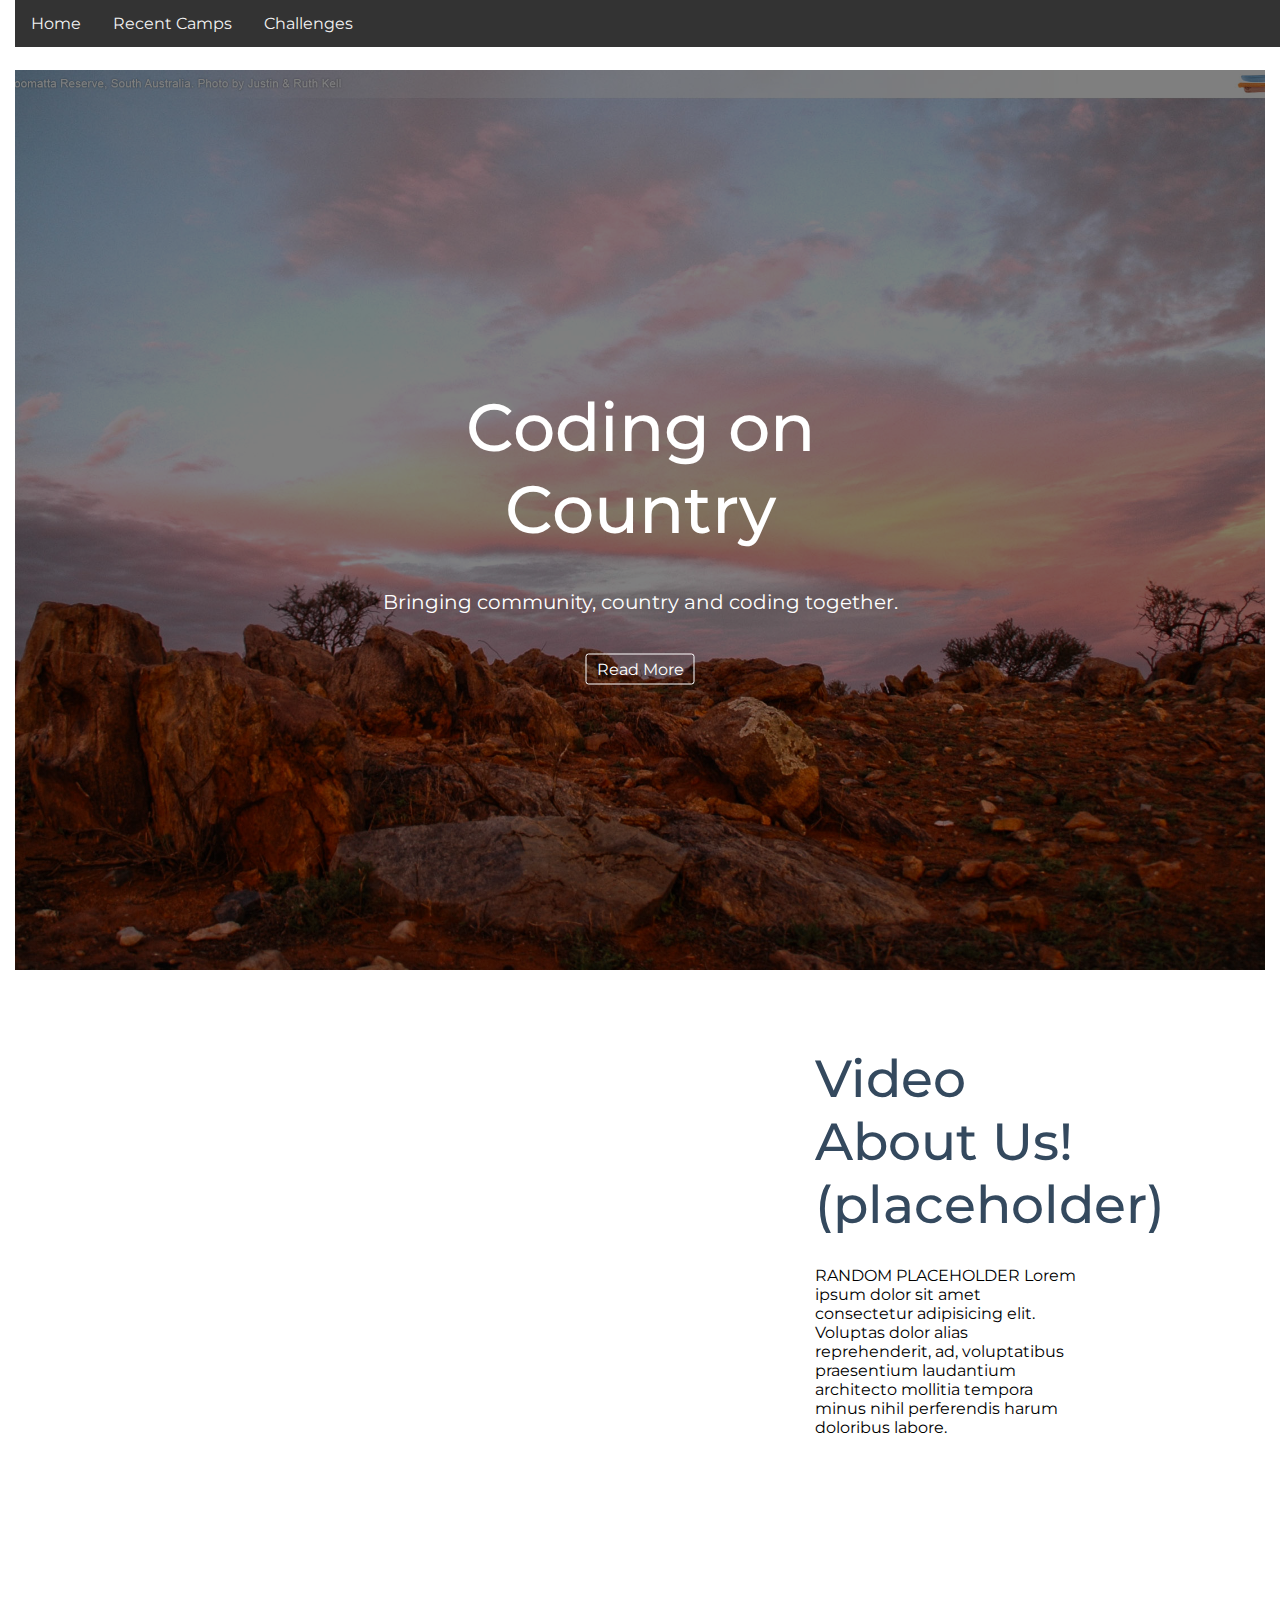
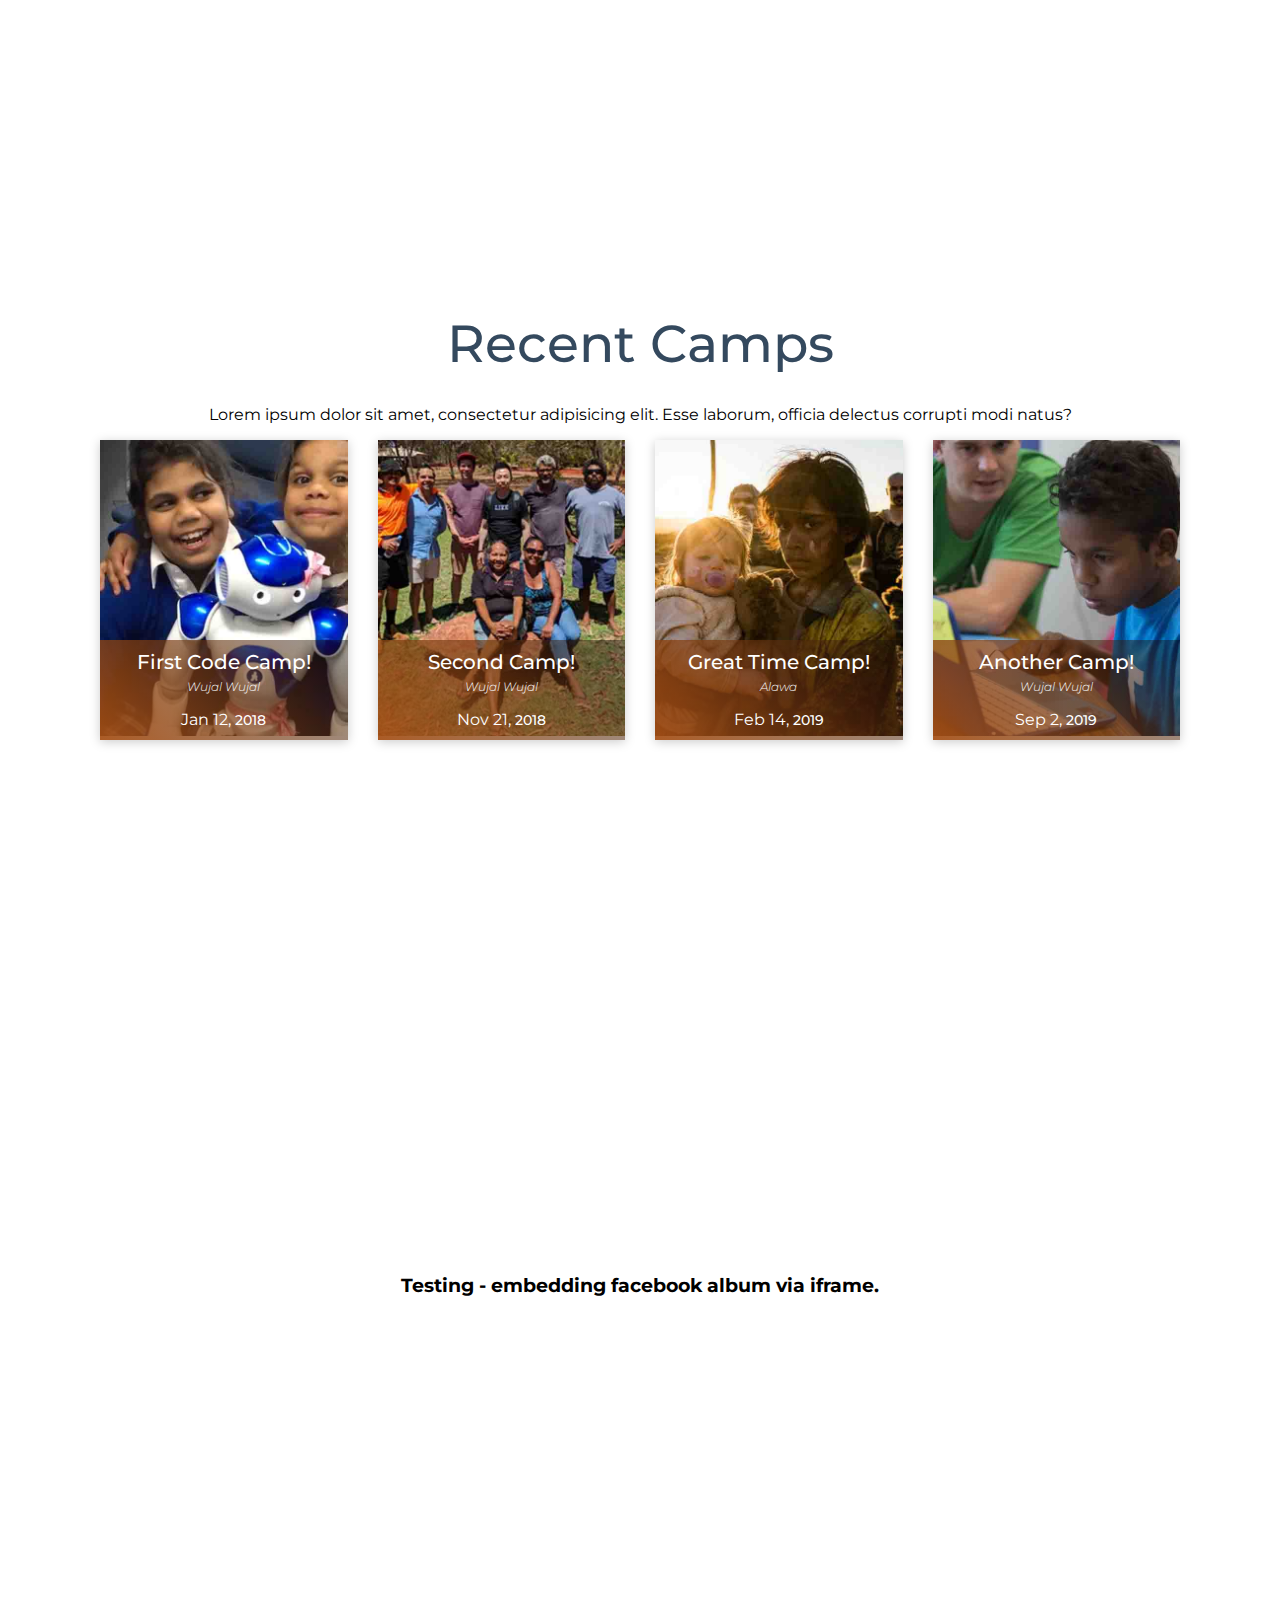
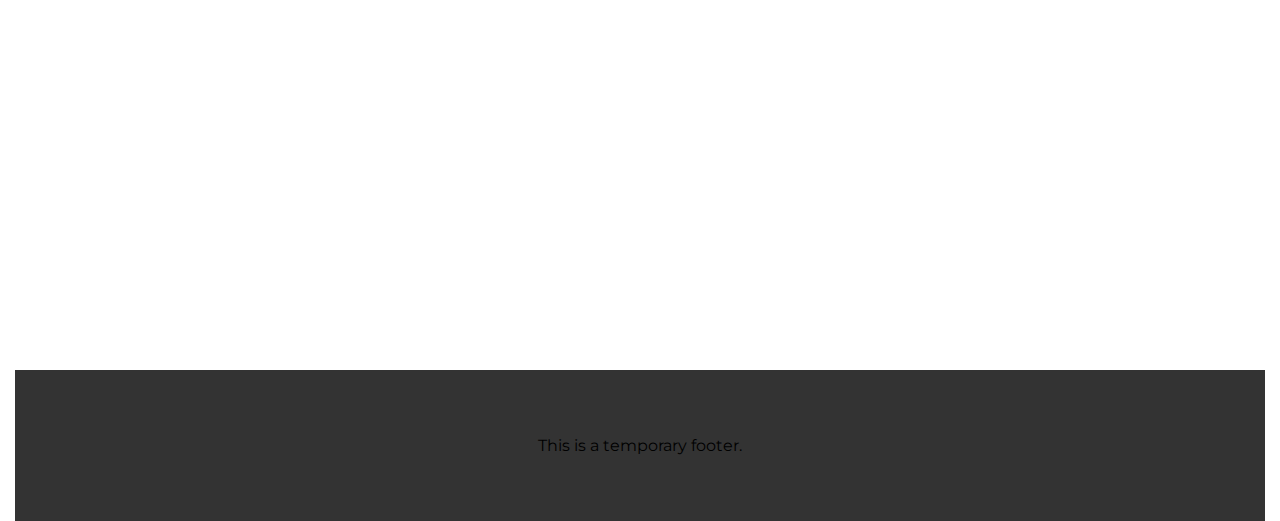
==== html/index.html @ 2f016bcb "Fixed navigation jump bug." ====
<!DOCTYPE html>
<html lang="en">
<head>
  <meta charset="UTF-8">
  <meta name="viewport" content="width=device-width, initial-scale=1.0">
  <meta http-equiv="X-UA-Compatible" content="ie=edge">
  <title>Coding on Country</title>
  <link rel="stylesheet" href="../css/style.css">
  <link rel="stylesheet" href="../css/modal.css">
  <link rel="stylesheet" href="../css/lightbox.min.css">
  <script src="../js/lightbox-plus-jquery.min.js"></script>
  <script defer src="../js/modal.js"></script>
</head >
<body id="home">
  <section >

    <!-- Navigation bar-->
    <div class="navbar">
        <a href="#home">Home</a>
        <a href="#camps">Recent Camps</a>
        <a href="#challenges">Challenges</a>
    </div>   
   
        <div class="hero-image">       
            <div class="heroContent">            
                <h1>Coding on Country</h1>
                <p>Bringing community, country and coding together.</p>
                <a href="#" class="btn">Read More</a>
            </div>            

            
      </div>
      <div id="home-info">
          
              <iframe id="home-video" src="https://www.youtube.com/embed/8ukWYBMH-zI" frameborder="0" allow="accelerometer; autoplay; encrypted-media; gyroscope; picture-in-picture" allowfullscreen></iframe>
        
          <div id="home-video-info">
              <h2>Video About Us! (placeholder)</h2>
              <p>RANDOM PLACEHOLDER Lorem ipsum dolor sit amet consectetur adipisicing elit. Voluptas dolor alias reprehenderit, ad, voluptatibus praesentium laudantium architecto mollitia tempora minus nihil perferendis harum doloribus labore.</p>
            </div>
      </div>
      
     
              
    <!-- Past camps -->
    <div class="container" id="camps">
      <header>
        <div class="sectionHeading"></div>
        <h2>Recent Camps</h2>   
        </div>       
        <p>Lorem ipsum dolor sit amet, consectetur adipisicing elit. Esse laborum, officia delectus corrupti modi natus?</p>
      </header>

      <main>
        <div class="singleBlog">
          <img src="../imgs/thum1.jpg" alt="">
          <div class="campContent">
            <h3>First Code Camp!<span>Wujal Wujal</span></h3>
            <p>Jan 12, <a href="#">2018</a></p>
            <a class="btn" data-modal-target="#modal">Read More</a>
          </div>
        </div>
        <div class="singleBlog">
          <img src="../imgs/thum2.jpg" alt="">
          <div class="campContent">
            <h3>Second Camp!<span>Wujal Wujal</span></h3>
            <p>Nov 21, <a href="#">2018</a></p>
            <a class="btn" data-modal-target="#modal">Read More</a>
          </div>
        </div>
        <div class="singleBlog">
          <img src="../imgs/thum3.jpg" alt="">
          <div class="campContent">
            <h3>Great Time Camp!<span>Alawa</span></h3>
            <p>Feb 14, <a href="#">2019</a></p>
            <a class="btn" data-modal-target="#modal">Read More</a>
          </div>
        </div>
        <div class="singleBlog">
          <img src="../imgs/thum4.jpg" alt="">
          <div class="campContent">
            <h3>Another Camp!<span>Wujal Wujal</span></h3>
            <p>Sep 2, <a href="#">2019</a></p>
            <a class="btn" data-modal-target="#modal">Read More</a>
          </div>
        </div>
      </main>

      <a href="#" class="btnViewAll">View All</a>
      
    </div>
  </section>

  <!-- Camp pop-up modal -->
  <div class="modal" id="modal">
    
      <div class="modal-header">
        <div class="title">First Code Camp (static example)</div>
        <button data-close-button class="close-button">&times;</button>
      </div>
      <div class="modal-body">        
        <p>Lorem ipsum dolor sit amet consectetur adipisicing elit. Obcaecati expedita, eveniet nisi accusantium, impedit possimus ipsum earum magni cupiditate architecto neque officia temporibus! Quidem inventore ex mollitia dolor quod nostrum similique amet est minus. Hic suscipit doloribus aut, sint earum iure, ad assumenda libero excepturi officia dolorum magni culpa eos.</p>
        <div class="gallery">  
          <a href="../imgs/dog1.jpg" data-lightbox="mygallery" data-title="White dog 20/-1/1998"> <img src="../imgs/dog1_small.jpg"></a>
          <a href="../imgs/dog2.jpg" data-lightbox="mygallery" data-title="Cute puppy 01/01/1978"> <img src="../imgs/dog2_small.jpg"></a>
          <a href="../imgs/dog1.jpg" data-lightbox="mygallery" data-title="White dog 20/-1/1998"> <img src="../imgs/dog1_small.jpg"></a>
          <a href="../imgs/dog2.jpg" data-lightbox="mygallery" data-title="Cute puppy 01/01/1978"> <img src="../imgs/dog2_small.jpg"></a>
          <a href="../imgs/dog1.jpg" data-lightbox="mygallery" data-title="White dog 20/-1/1998"> <img src="../imgs/dog1_small.jpg"></a>         
          <a href="../imgs/cat2.jpg" data-lightbox="mygallery" data-title="Black cat 05/05/1998"> <img src="../imgs/cat2_small.jpg"></a>
          <a href="../imgs/dog1.jpg" data-lightbox="mygallery" data-title="White dog 20/-1/1998"> <img src="../imgs/dog1_small.jpg"></a>
          <a href="../imgs/dog2.jpg" data-lightbox="mygallery" data-title="Cute puppy 01/01/1978"> <img src="../imgs/dog2_small.jpg"></a>
          <p>Lorem ipsum dolor sit amet consectetur adipisicing elit. Deleniti cum dolorem numquam error ipsum iusto repudiandae rerum animi maiores reiciendis inventore accusantium fugit eos mollitia expedita ratione voluptatem, tenetur odit, exercitationem laborum, aperiam esse. Temporibus animi officiis provident? Dolor, id provident? Magni ullam quae minus, perspiciatis eum aut blanditiis eaque!</p>
        </div>
    </div>
    <div class="mask"></div>
  </div>
  <h3>Testing - embedding facebook album via iframe.</h3>
  <iframe src="https://www.facebook.com/plugins/post.php?href=https%3A%2F%2Fwww.facebook.com%2Fmedia%2Fset%2F%3Fset%3Da.113138956723663%26type%3D3&width=500" width="500" height="650" style="border:none;overflow:hidden" scrolling="no" frameborder="0" allowTransparency="true" allow="encrypted-media" ></iframe>
  <div id="overlay"></div>
  <footer>
      <p> This is a temporary footer. </p>
    </footer>
</body>
</html>
---- css/style.css ----
@import url('https://fonts.googleapis.com/css?family=Montserrat:400,500,600,700');

/* The navigation bar */
.navbar {
  overflow: hidden;
  background-color: #333;
  position: fixed; /* Set the navbar to fixed position */
  z-index: 999;
  top: 0; /* Position the navbar at the top of the page */
  width: 100%; /* Full width */
  text-align: center;
}

/* Links inside the navbar */
.navbar a {
  float: left;
  display: block;
  color: #f2f2f2;
  text-align: center;
  padding: 14px 16px;
  text-decoration: none;
}

/* Change background on mouse-over */
.navbar a:hover {
  background: #ddd;
  color: black;
}



/* Home header/hero image */
.hero-image {
  /* Use "linear-gradient" to make text more readable.*/
  background-image: linear-gradient(rgba(0, 0, 0, 0.5), rgba(0, 0, 0, 0.5)), url("../imgs/hero.jpg");
  height: 100vh;
  width: 100%;
  right: 200%;
  left: 0%;
 

  /* Position and center the image to scale nicely on all screens */
  background-position: center;
  background-repeat: no-repeat;
  background-size: cover;
  position: relative;
  margin-top: 0;
  margin-bottom: 70pt;
}
section{ 
  margin-top: 0; 
  margin-bottom: 17em;
  width: 100%;
}
#home-info{
  display: inline-block;
  margin-bottom: 40em;
  width: 70%;
  height: 10em;
  text-anchor: center;
}
#home-video {
  max-width: 40em;
  width: 45%;
  height: 15em;
 
  margin: 0;
  float: left;
}

#home-video-info{
  width: 30%;
  text-align: left;
  margin: 0;
  margin-top: -1em;
  padding-left: -150em;
  float:  right;
}







/* Place text in the middle of the image */
.heroContent {
  padding-top: 30px;
  text-align: center;
  position: absolute;
  top: 50%;
  left: 50%;
  transform: translate(-50%, -50%);
  color: white;
}

.heroContent h1{
  color: white;
  font-size: 50pt;
}
.heroContent p{
  font-size: 20px;
  font-weight: 400;
  margin: 40px 0;
}
.container .btn , .btnViewAll {
  font-size: 25px;
  font-weight: 400;
  padding: 7 12;
}

.btnViewAll {
  display: inline-block;
  margin: 70px auto 150px auto;
  padding: 5px 10px;
  border: 1px solid;
  border-radius: 3px;
  
}

.container .btn {
  font-size: 20px;
  font-weight: 200;
  width: 17em;
  color: rgba(52, 73, 94,1.0);  
  border-color: rgba(52, 73, 94,1.0);
}

body{
  margin: 0;
  padding: 0;
  font-family: 'Montserrat', sans-serif;
  text-align: center;
  margin: 70px 15px 0px 15px;
}
a{
  transition: all .5s;
  text-decoration: none;
  color: #fff;

}
img{
  width: 100%;
  transition: all .5s;
}

.container{
  max-width: 1200px;
  width: 100%;
  padding-top: 45px;
  margin: 0 auto;
}
main{
  display: grid;
  grid-template-columns: repeat(4, 1fr);
  grid-gap: 30px;
 
  max-width: 1080px;
  margin-left: auto;
  margin-right: auto;
  text-align: center;
  width: 90%;
}
header{
  width: 70%;
  margin: 0 auto;
}
h1, h2{
  margin: 0;
  font-size: 50pt;
  color: rgba(52, 73, 94,1.0);
  font-weight: 500;
}
h2 {
  font-size: 39pt;
  margin-bottom: 30px;
}
footer {
  margin: 100px auto 0 auto;
  bottom: 0;
  margin: 0;
  padding: 50px 0;
  height: 100%;

  background-color: #333;  
}
.singleBlog{
  position: relative;
  overflow: hidden;
  max-height: 580px;
  height: 100%;
  box-sizing: border-box;
  box-shadow: 0 2px 10px #ccc;
  transition: all .5s;
}
.singleBlog:hover{
  box-shadow: 0 2px 13px #ccc;
  transition: all .5s;
}
.singleBlog:hover img{
  transform: scale(1.1);
  transition: all .4s;
}
.campContent{ /* Section title, author, date, etc. */
  position: absolute;
  left: 0;
  bottom: -45px;
  width: 100%;
  color: #fff;
  padding: 10px 5px;
  background: linear-gradient(45deg, rgb(173, 83, 22) 0%,rgba(5, 4, 4, 0.4) 100%);
  transition: all .5s;
}
.singleBlog:hover .campContent{
  bottom: 0;
  transition: all .5s;
}

.campContent h3{
  font-size: 20px;
  font-weight: 500;
  margin: 0;
}
.campContent h3 span{
  display: block;
  font-size: 60%;
  margin-top: 5px;
  font-weight: 600;
  font-weight: 300;
  font-style: italic;
  color: rgb(248, 248, 248)
}

.campContent a{
  font-size: 14px;
  font-weight: 500;
}
.btn{
  display: inline-block;
  padding: 5px 10px;
  border: 1px solid #fff;
  border-radius: 3px;
  font-weight: 400;
}
.btn:hover , .btnViewAll:hover {
  background: rgba(52, 152, 219,1.0);
  transition: all .5s;
  text-decoration: none;
}
.campContent a:hover{
  text-decoration: underline;
}
















@media (max-width:992px) {
  main{
    grid-template-columns: repeat(3, 1fr);
  grid-gap: 20px;
  }
}
@media (max-width:767px) {
  main{
    grid-template-columns: repeat(2, 1fr);
  grid-gap: 15px;
  }
  header{
    width: 95%;
  }
  .campContent{
    bottom: 0;
  }
}
@media (max-width:500px) {

    main{
      grid-template-columns: repeat(1, 1fr);
    }
}
---- css/modal.css ----
*, *::after, *::before{
    box-sizing: border-box;
}

.modal{
    position: fixed; /* fixed so follow when scroll */
    top: 50%;
    left: 50%;
    transform: translate(-50%, -50%) scale(0); /* set position to 50% of container size */
    transition: 200ms ease-in-out;
    border: 1px solid rgb(255, 255, 255);
    
    background-color: rgba(73, 73, 73, 0.932);
  
    width: 80%;
    height: 80%;
    max-width: 70em;  
    max-height: 50em; 
    overflow: auto;
}



.modal.active {
    transform: translate(-50%, -50%) scale(1);
    z-index: 998;
}

.modal-header {
    padding: 10px 15px;
    display: flex;
    justify-content: space-between;
    align-items: center;
    border-bottom: 1px solid black;
    z-index: 998;
}

.modal-header .title {
    font-size: 1.25rem;
    font-weight: bold;
    z-index: 998;
}

.modal-header .close-button {
    cursor: pointer;
    border: none;
    outline: none;
    background: none;
    font-size: 1.25rem;
    font-weight: bold;
    z-index: 998;
}

.modal-body {
    align-items: center;
    padding: 10px 15px;
    margin: 0px 0px;    
    z-index: 998;
}
.modal-body img{
    transition: 1s;
    padding: 2px;
    width: 30%;
    z-index: 998;
}
.modal-body img:hover{
    filter: grayscale(30%);
    transform: scale(1.1);
}
.gallery{
    margin: 8%;
    z-index: 998;
}

  
#overlay {
    position: fixed;
    opacity: 0;
    transition: 200ms ease-in-out;
    top: 0;
    left: 0;
    right: 0;
    bottom: 0;
    background-color: rgba(0,0,0,.5);
    pointer-events: none;
}

#overlay.active {
    opacity: 1;
    pointer-events: all;
}
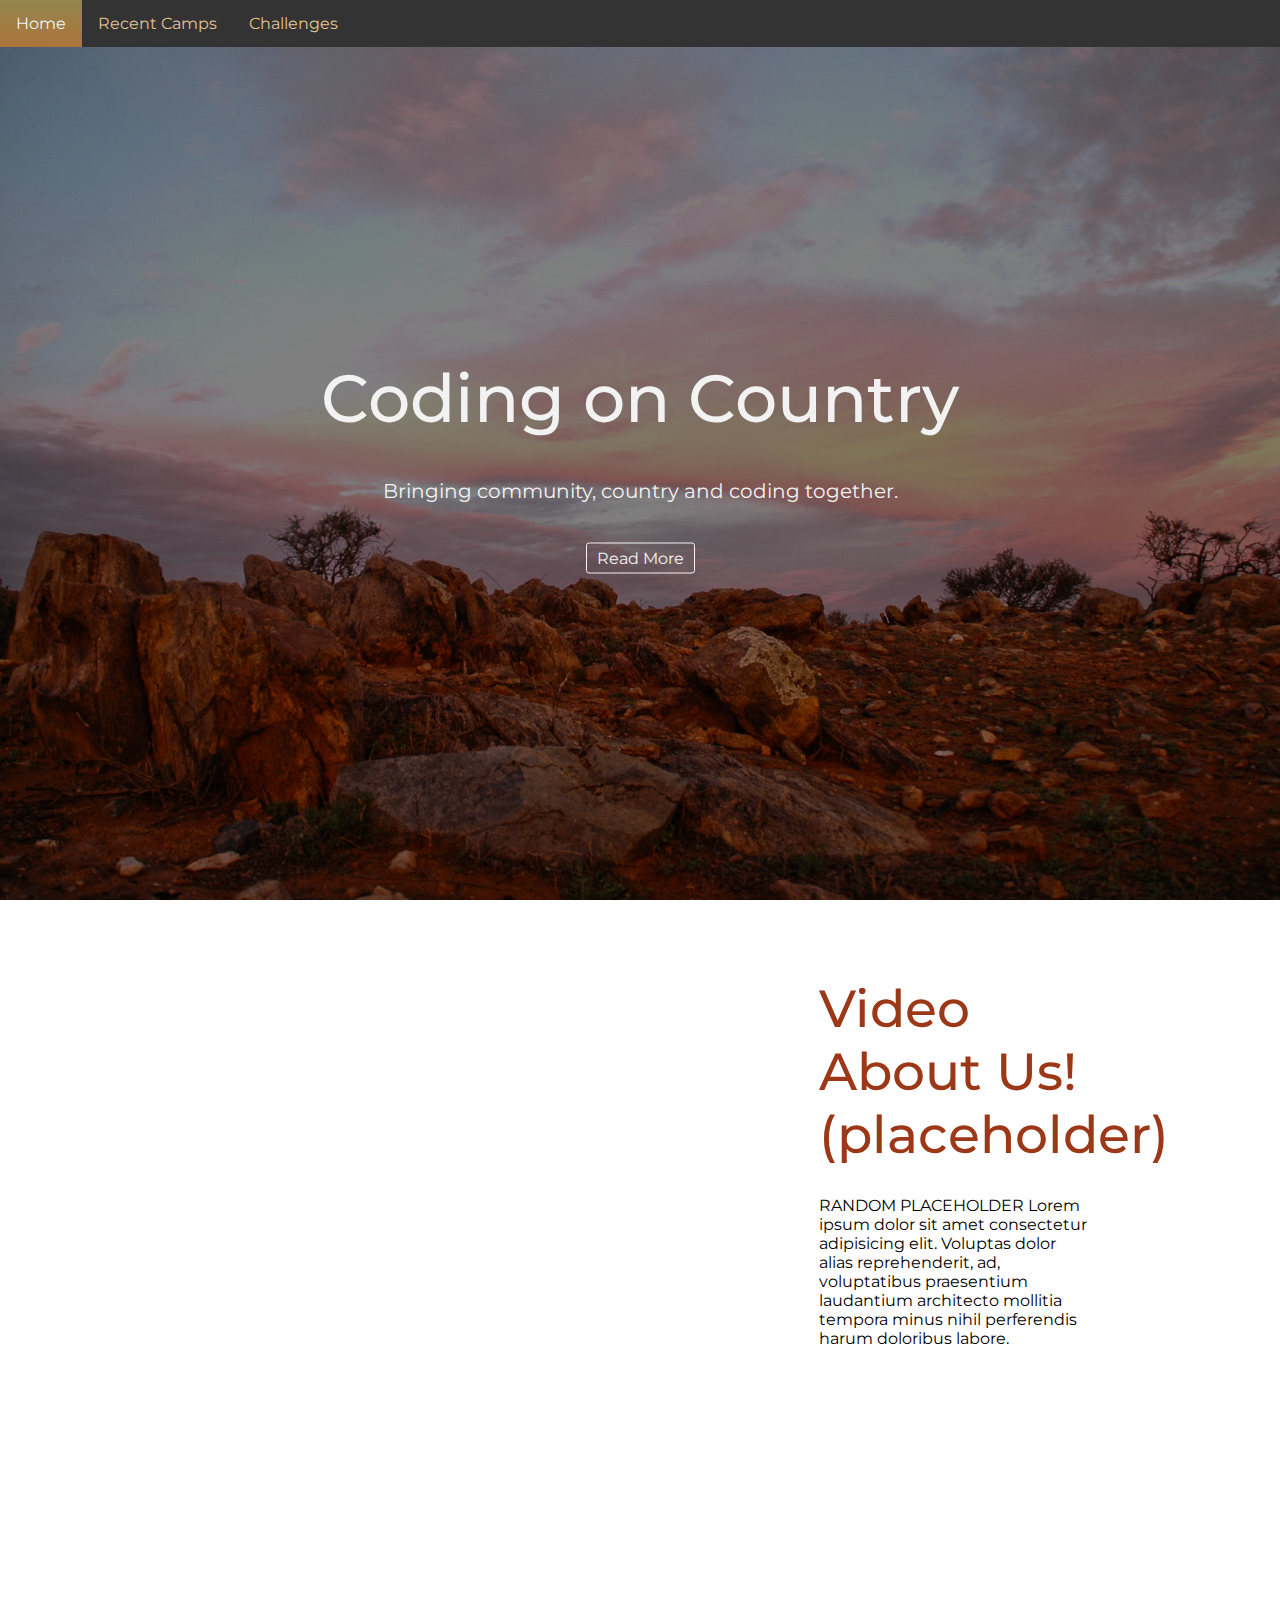
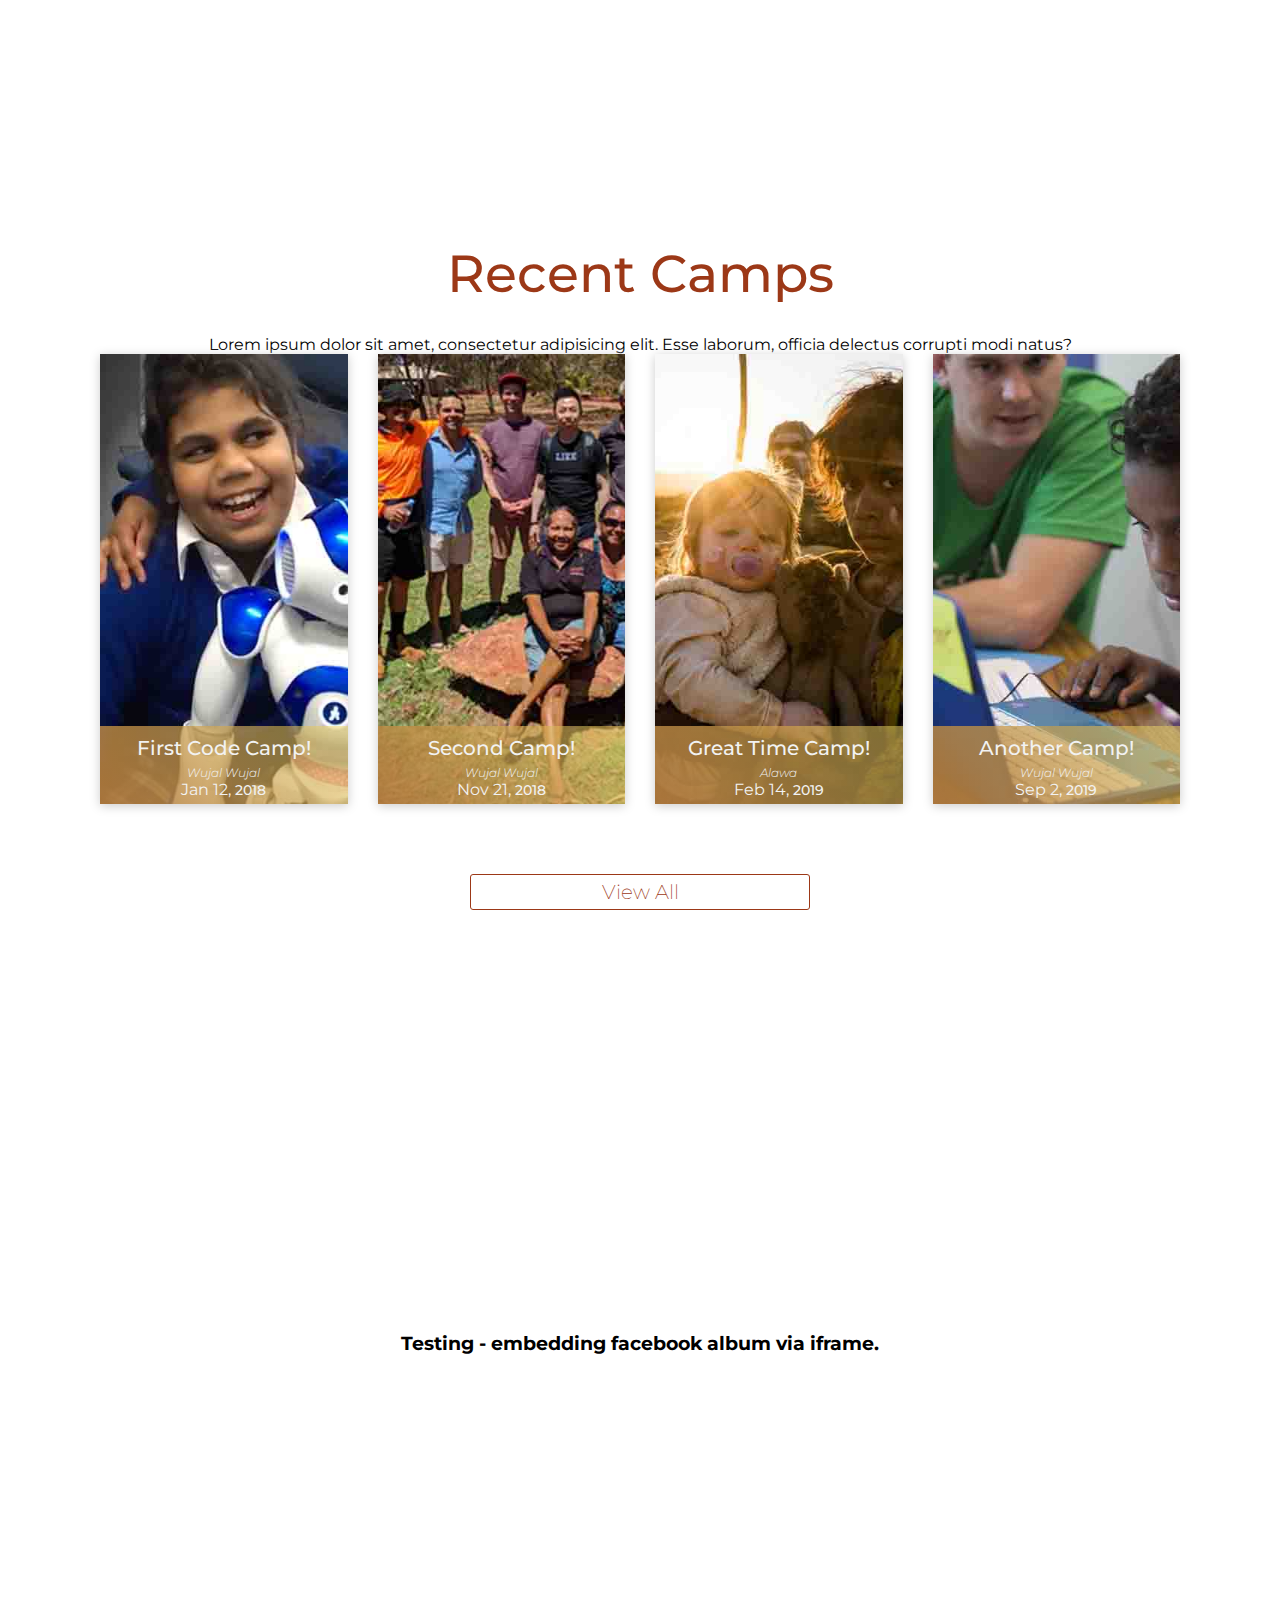
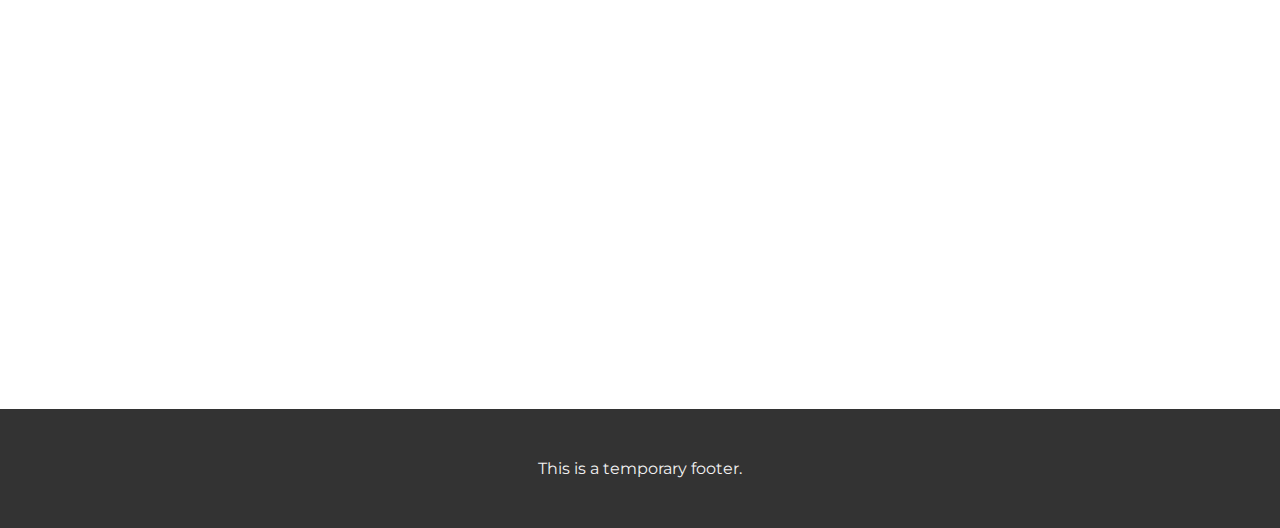
==== commit 561c4756: "Fixed Some spacing and Colours" ====
--- a/html/index.html
+++ b/html/index.html
@@ -32,7 +32,7 @@
       </div>
       <div id="home-info">
           
-              <iframe id="home-video" src="https://www.youtube.com/embed/8ukWYBMH-zI" frameborder="0" allow="accelerometer; autoplay; encrypted-media; gyroscope; picture-in-picture" allowfullscreen></iframe>
+          <iframe id="home-video" src="https://www.youtube.com/embed/8ukWYBMH-zI" frameborder="0" allow="accelerometer; autoplay; encrypted-media; gyroscope; picture-in-picture" allowfullscreen></iframe>
         
           <div id="home-video-info">
               <h2>Video About Us! (placeholder)</h2>
@@ -116,7 +116,7 @@
   </div>
   <h3>Testing - embedding facebook album via iframe.</h3>
   <iframe src="https://www.facebook.com/plugins/post.php?href=https%3A%2F%2Fwww.facebook.com%2Fmedia%2Fset%2F%3Fset%3Da.113138956723663%26type%3D3&width=500" width="500" height="650" style="border:none;overflow:hidden" scrolling="no" frameborder="0" allowTransparency="true" allow="encrypted-media" ></iframe>
-  <div id="overlay"></div>
+  <!--<div id="overlay"></div>-->
   <footer>
       <p> This is a temporary footer. </p>
     </footer>
--- a/css/style.css
+++ b/css/style.css
@@ -1,9 +1,23 @@
 @import url('https://fonts.googleapis.com/css?family=Montserrat:400,500,600,700');
 
+* {
+  margin: 0;
+  padding: 0;
+}
+
+:root {
+  --main-colour-light: #f2f2f2;
+  --main-colour-dark:  #333;
+  --sub-colour-dark:  rgba(156, 56, 23,1.0);
+  --btn-hover-colour:  rgba(156, 56, 23, 0.3);
+  --blog-colour-start:  rgb(173, 116, 59);
+  --blog-colour-end: rgba(242, 217, 104, 0.5);
+  --light-accent: rgb(227, 196, 150);
+}
 /* The navigation bar */
 .navbar {
   overflow: hidden;
-  background-color: #333;
+  background-color: var(--main-colour-dark);
   position: fixed; /* Set the navbar to fixed position */
   z-index: 999;
   top: 0; /* Position the navbar at the top of the page */
@@ -15,7 +29,7 @@
 .navbar a {
   float: left;
   display: block;
-  color: #f2f2f2;
+  color: var(--light-accent);
   text-align: center;
   padding: 14px 16px;
   text-decoration: none;
@@ -23,8 +37,8 @@
 
 /* Change background on mouse-over */
 .navbar a:hover {
-  background: #ddd;
-  color: black;
+  background: linear-gradient(0deg, var(--blog-colour-start) 0%, var(--blog-colour-end)100%);  /*#ddd;*/
+  color: var(--main-colour-light);
 }
 
 
@@ -91,11 +105,11 @@
   top: 50%;
   left: 50%;
   transform: translate(-50%, -50%);
-  color: white;
+  color: var(--main-colour-light);
 }
 
 .heroContent h1{
-  color: white;
+  color: var(--main-colour-light);
   font-size: 50pt;
 }
 .heroContent p{
@@ -118,12 +132,12 @@
   
 }
 
-.container .btn {
+.container .btn , .btnViewAll {
   font-size: 20px;
   font-weight: 200;
   width: 17em;
-  color: rgba(52, 73, 94,1.0);  
-  border-color: rgba(52, 73, 94,1.0);
+  color:var(--sub-colour-dark);  
+  border-color: var(--sub-colour-dark);
 }
 
 body{
@@ -131,16 +145,16 @@
   padding: 0;
   font-family: 'Montserrat', sans-serif;
   text-align: center;
-  margin: 70px 15px 0px 15px;
+  margin: 0;
 }
 a{
   transition: all .5s;
   text-decoration: none;
-  color: #fff;
+  color: var(--main-colour-light);
 
 }
 img{
-  width: 100%;
+  height: 100%;
   transition: all .5s;
 }
 
@@ -168,7 +182,7 @@
 h1, h2{
   margin: 0;
   font-size: 50pt;
-  color: rgba(52, 73, 94,1.0);
+  color: var(--sub-colour-dark);
   font-weight: 500;
 }
 h2 {
@@ -182,16 +196,18 @@
   padding: 50px 0;
   height: 100%;
 
-  background-color: #333;  
+  color: var(--main-colour-light);
+  background-color: var(--main-colour-dark);  
 }
 .singleBlog{
   position: relative;
   overflow: hidden;
-  max-height: 580px;
+  max-height: 50vh;
   height: 100%;
   box-sizing: border-box;
   box-shadow: 0 2px 10px #ccc;
   transition: all .5s;
+  background: url("../imgs/email-pattern.png") repeat;
 }
 .singleBlog:hover{
   box-shadow: 0 2px 13px #ccc;
@@ -206,9 +222,9 @@
   left: 0;
   bottom: -45px;
   width: 100%;
-  color: #fff;
+  color: var(--main-colour-light);
   padding: 10px 5px;
-  background: linear-gradient(45deg, rgb(173, 83, 22) 0%,rgba(5, 4, 4, 0.4) 100%);
+  background: linear-gradient(45deg, var(--blog-colour-start) 0%,var(--blog-colour-end) 100%);
   transition: all .5s;
 }
 .singleBlog:hover .campContent{
@@ -228,22 +244,27 @@
   font-weight: 600;
   font-weight: 300;
   font-style: italic;
-  color: rgb(248, 248, 248)
+  color:var(--main-colour-light);
 }
 
 .campContent a{
   font-size: 14px;
   font-weight: 500;
 }
+
+.campContent p {
+  margin-bottom: 10px;
+}
+
 .btn{
   display: inline-block;
   padding: 5px 10px;
-  border: 1px solid #fff;
+  border: 1px solid var(--main-colour-light);
   border-radius: 3px;
   font-weight: 400;
 }
 .btn:hover , .btnViewAll:hover {
-  background: rgba(52, 152, 219,1.0);
+  background: var(--btn-hover-colour);
   transition: all .5s;
   text-decoration: none;
 }
@@ -289,5 +310,9 @@
     main{
       grid-template-columns: repeat(1, 1fr);
     }
-}
-
+    
+    .singleBlog {
+      max-height: 80vh;
+    }
+}
+
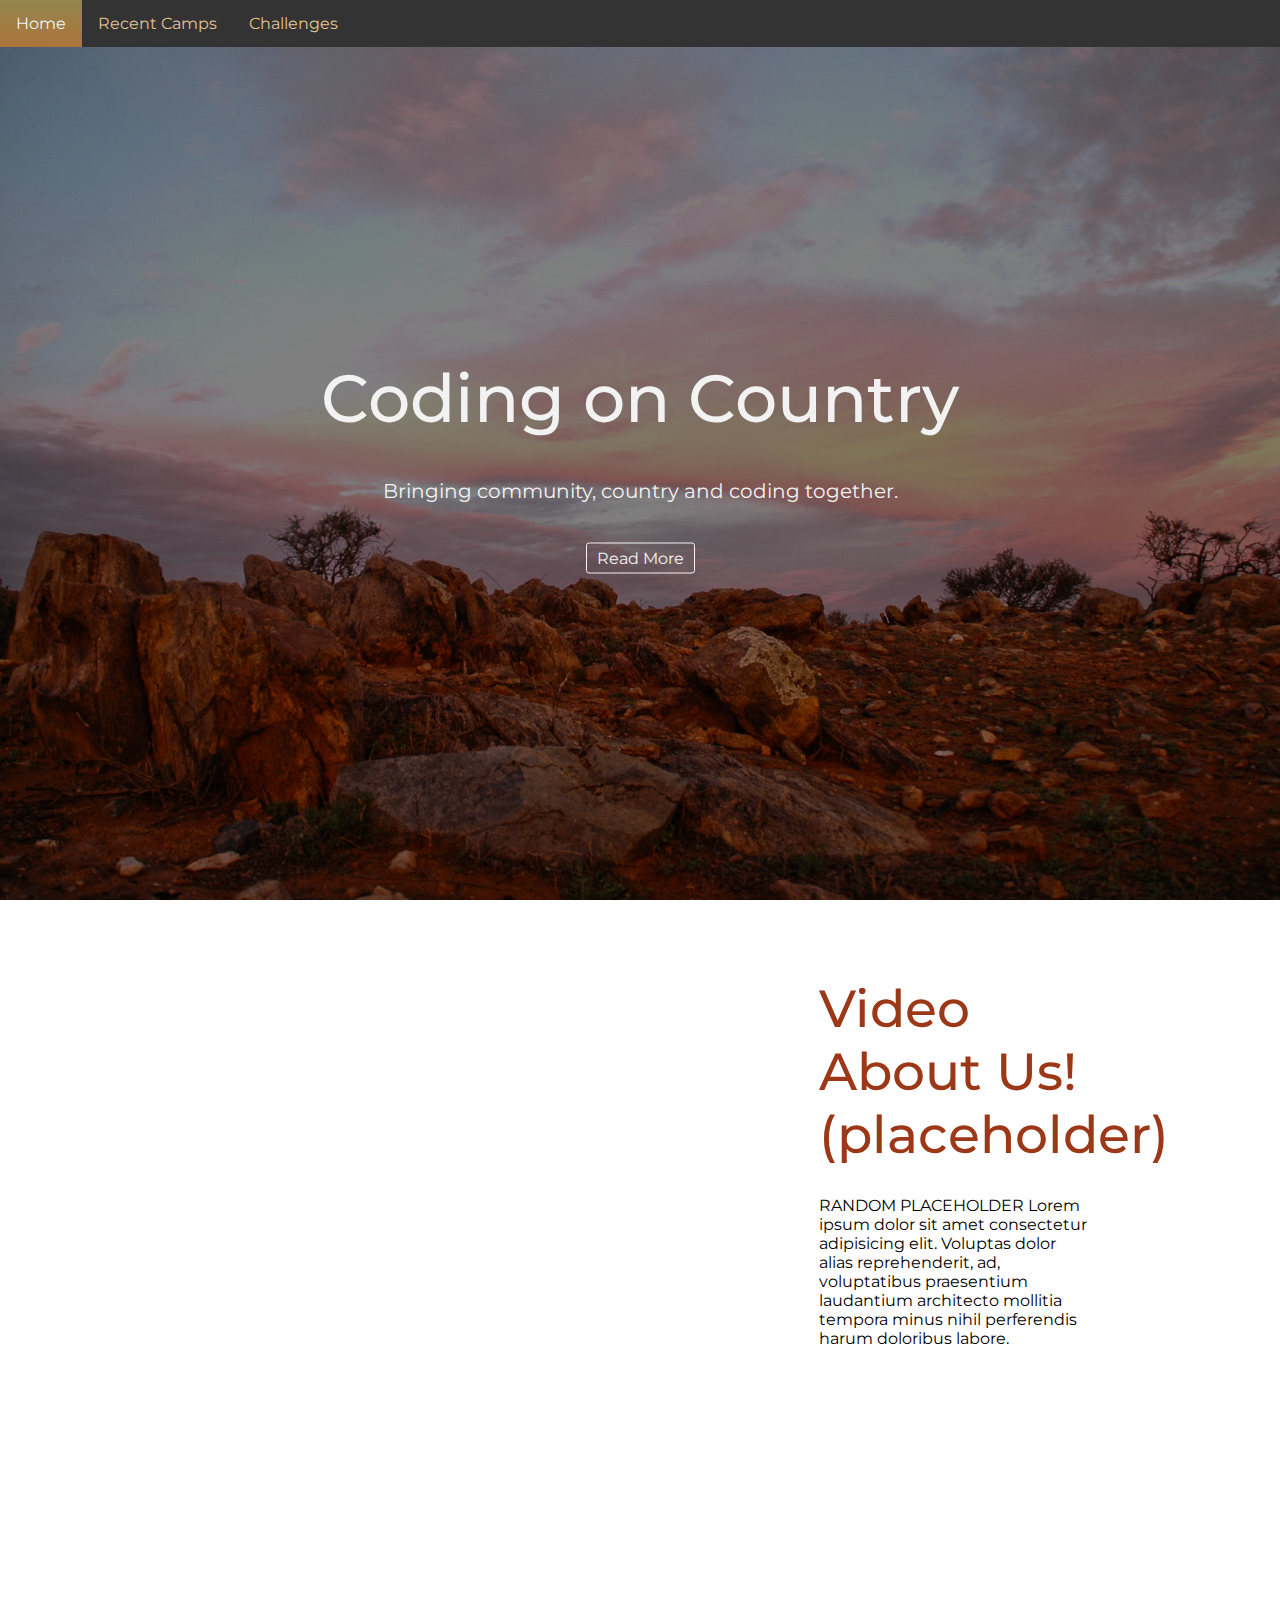
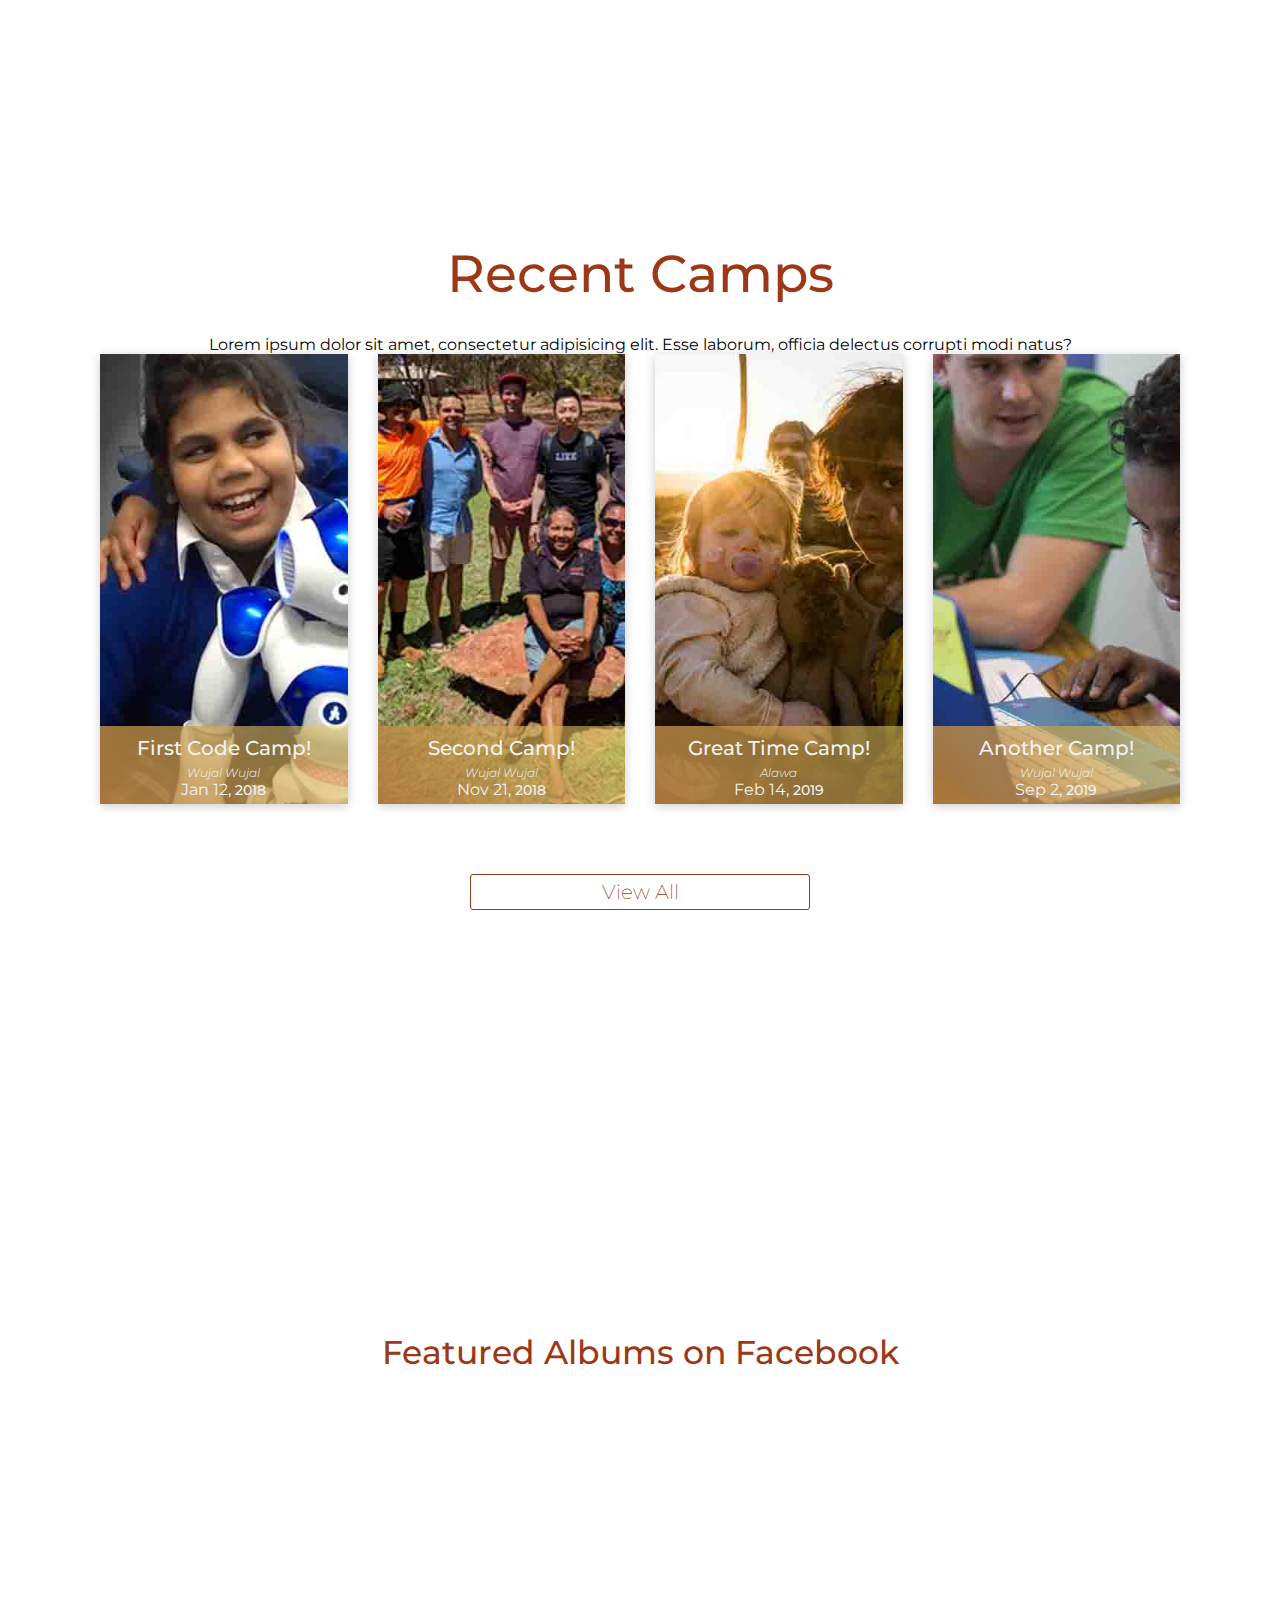
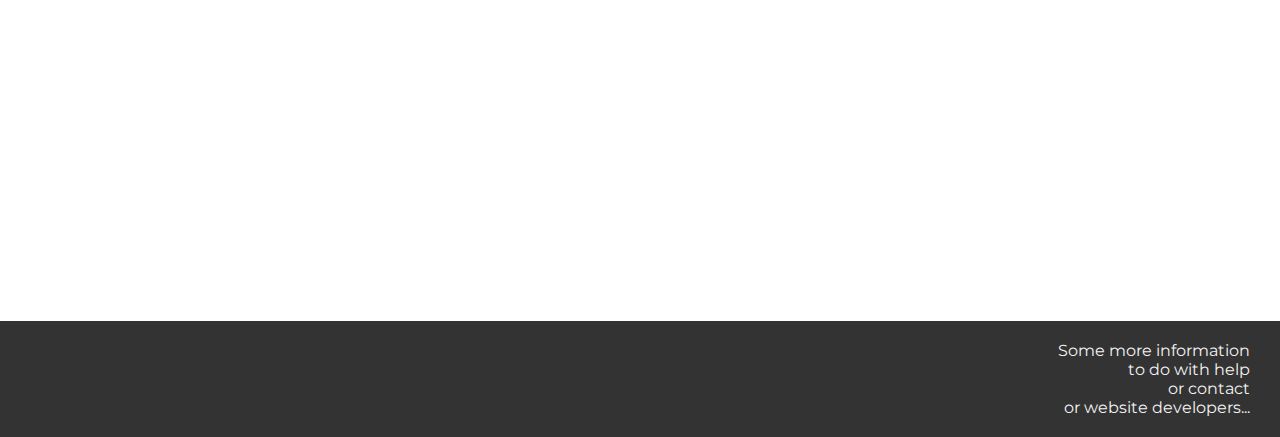
==== commit 7fc42bd7: "Footer and some additional Layout" ====
--- a/html/index.html
+++ b/html/index.html
@@ -60,6 +60,7 @@
             <a class="btn" data-modal-target="#modal">Read More</a>
           </div>
         </div>
+
         <div class="singleBlog">
           <img src="../imgs/thum2.jpg" alt="">
           <div class="campContent">
@@ -68,6 +69,7 @@
             <a class="btn" data-modal-target="#modal">Read More</a>
           </div>
         </div>
+
         <div class="singleBlog">
           <img src="../imgs/thum3.jpg" alt="">
           <div class="campContent">
@@ -76,6 +78,7 @@
             <a class="btn" data-modal-target="#modal">Read More</a>
           </div>
         </div>
+
         <div class="singleBlog">
           <img src="../imgs/thum4.jpg" alt="">
           <div class="campContent">
@@ -84,6 +87,10 @@
             <a class="btn" data-modal-target="#modal">Read More</a>
           </div>
         </div>
+
+
+
+
       </main>
 
       <a href="#" class="btnViewAll">View All</a>
@@ -114,11 +121,20 @@
     </div>
     <div class="mask"></div>
   </div>
-  <h3>Testing - embedding facebook album via iframe.</h3>
-  <iframe src="https://www.facebook.com/plugins/post.php?href=https%3A%2F%2Fwww.facebook.com%2Fmedia%2Fset%2F%3Fset%3Da.113138956723663%26type%3D3&width=500" width="500" height="650" style="border:none;overflow:hidden" scrolling="no" frameborder="0" allowTransparency="true" allow="encrypted-media" ></iframe>
-  <!--<div id="overlay"></div>-->
+  <div id="fbList">
+    <h3>Featured Albums on Facebook</h3>
+    <div id="fbAlbumGallery">
+        <iframe src="https://www.facebook.com/plugins/post.php?href=https%3A%2F%2Fwww.facebook.com%2Fmedia%2Fset%2F%3Fset%3Da.113134773390748%26type%3D3&width=350&show_text=true&height=520&appId" width="350" height="520" style="border:none;overflow:hidden" scrolling="no" frameborder="0" allowTransparency="true" allow="encrypted-media"></iframe>
+      <iframe src="https://www.facebook.com/plugins/post.php?href=https%3A%2F%2Fwww.facebook.com%2Fmedia%2Fset%2F%3Fset%3Da.113138956723663%26type%3D3&width=350&show_text=true&height=520&appId" width="350" height="520" style="border:none;overflow:hidden" scrolling="no" frameborder="0" allowTransparency="true" allow="encrypted-media"></iframe>
+      <iframe src="https://www.facebook.com/plugins/post.php?href=https%3A%2F%2Fwww.facebook.com%2Fmedia%2Fset%2F%3Fset%3Da.113134773390748%26type%3D3&width=350&show_text=true&height=520&appId" width="350" height="520" style="border:none;overflow:hidden" scrolling="no" frameborder="0" allowTransparency="true" allow="encrypted-media"></iframe>
+    </div><!-- End fbAlbumGallery -->
+  </div><!-- End fbList -->
+
   <footer>
-      <p> This is a temporary footer. </p>
-    </footer>
+    <div id="fbFooter">
+      <iframe src="https://www.facebook.com/plugins/page.php?href=https%3A%2F%2Fwww.facebook.com%2FTest-for-Uni-113133820057510%2F&tabs&width=400&height=70&small_header=true&adapt_container_width=true&hide_cover=false&show_facepile=true&appId" width="400" height="72" style="border:none;overflow:hidden" scrolling="no" frameborder="0" allowTransparency="true" allow="encrypted-media"></iframe>
+      <p> Some more information </br> to do with help </br> or contact </br> or website developers... </p>
+    </div>  
+  </footer>
 </body>
 </html>
--- a/css/style.css
+++ b/css/style.css
@@ -179,7 +179,7 @@
   width: 70%;
   margin: 0 auto;
 }
-h1, h2{
+h1, h2, h3{
   margin: 0;
   font-size: 50pt;
   color: var(--sub-colour-dark);
@@ -189,11 +189,17 @@
   font-size: 39pt;
   margin-bottom: 30px;
 }
+
+h3 {
+  font-size: 25pt;
+  margin-bottom: 25px;
+}
+
 footer {
   margin: 100px auto 0 auto;
   bottom: 0;
   margin: 0;
-  padding: 50px 0;
+  padding: 20px 0;
   height: 100%;
 
   color: var(--main-colour-light);
@@ -236,6 +242,7 @@
   font-size: 20px;
   font-weight: 500;
   margin: 0;
+  color:var(--main-colour-light);
 }
 .campContent h3 span{
   display: block;
@@ -272,6 +279,18 @@
   text-decoration: underline;
 }
 
+
+#fbFooter {
+  display: flex;
+  justify-content: space-between;
+  align-items: flex-start;
+  margin-left: 30px;
+  text-align: right;
+}
+
+#fbFooter p {
+  margin-right: 30px;
+}
 
 
 
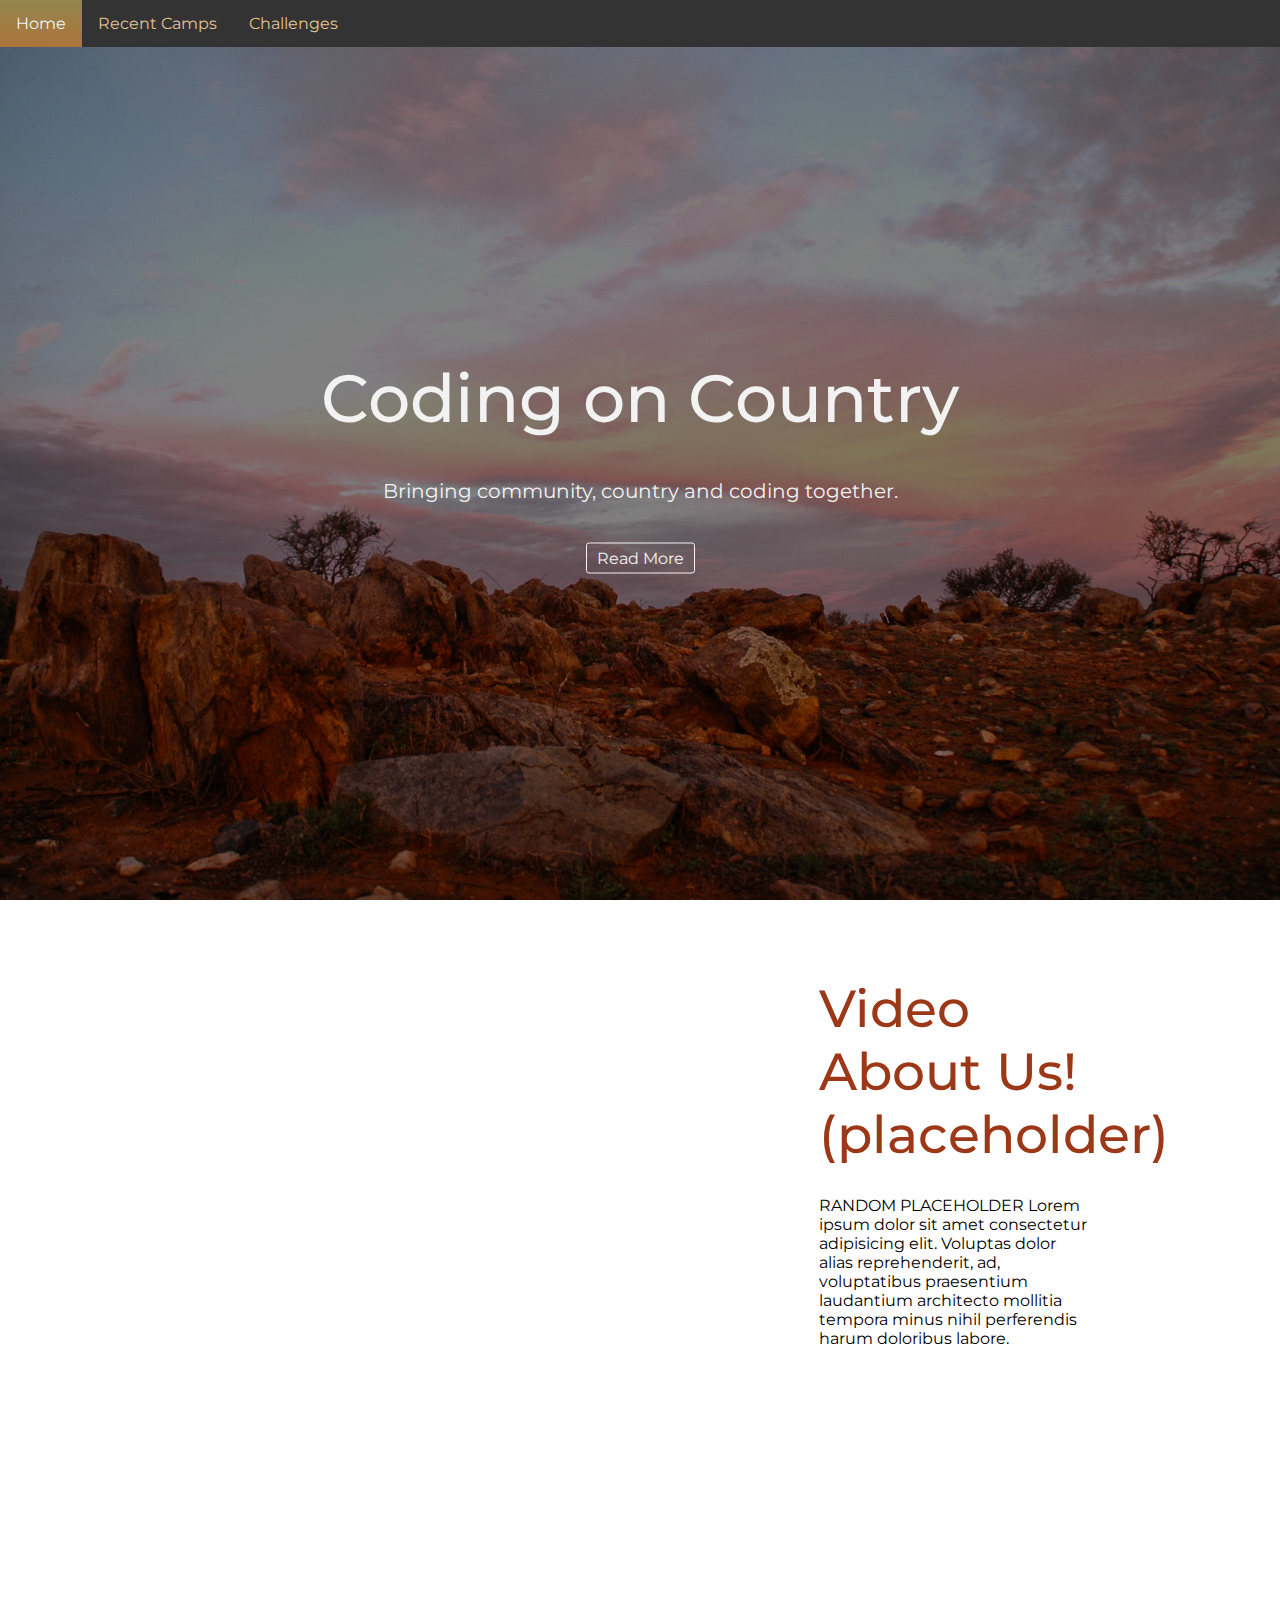
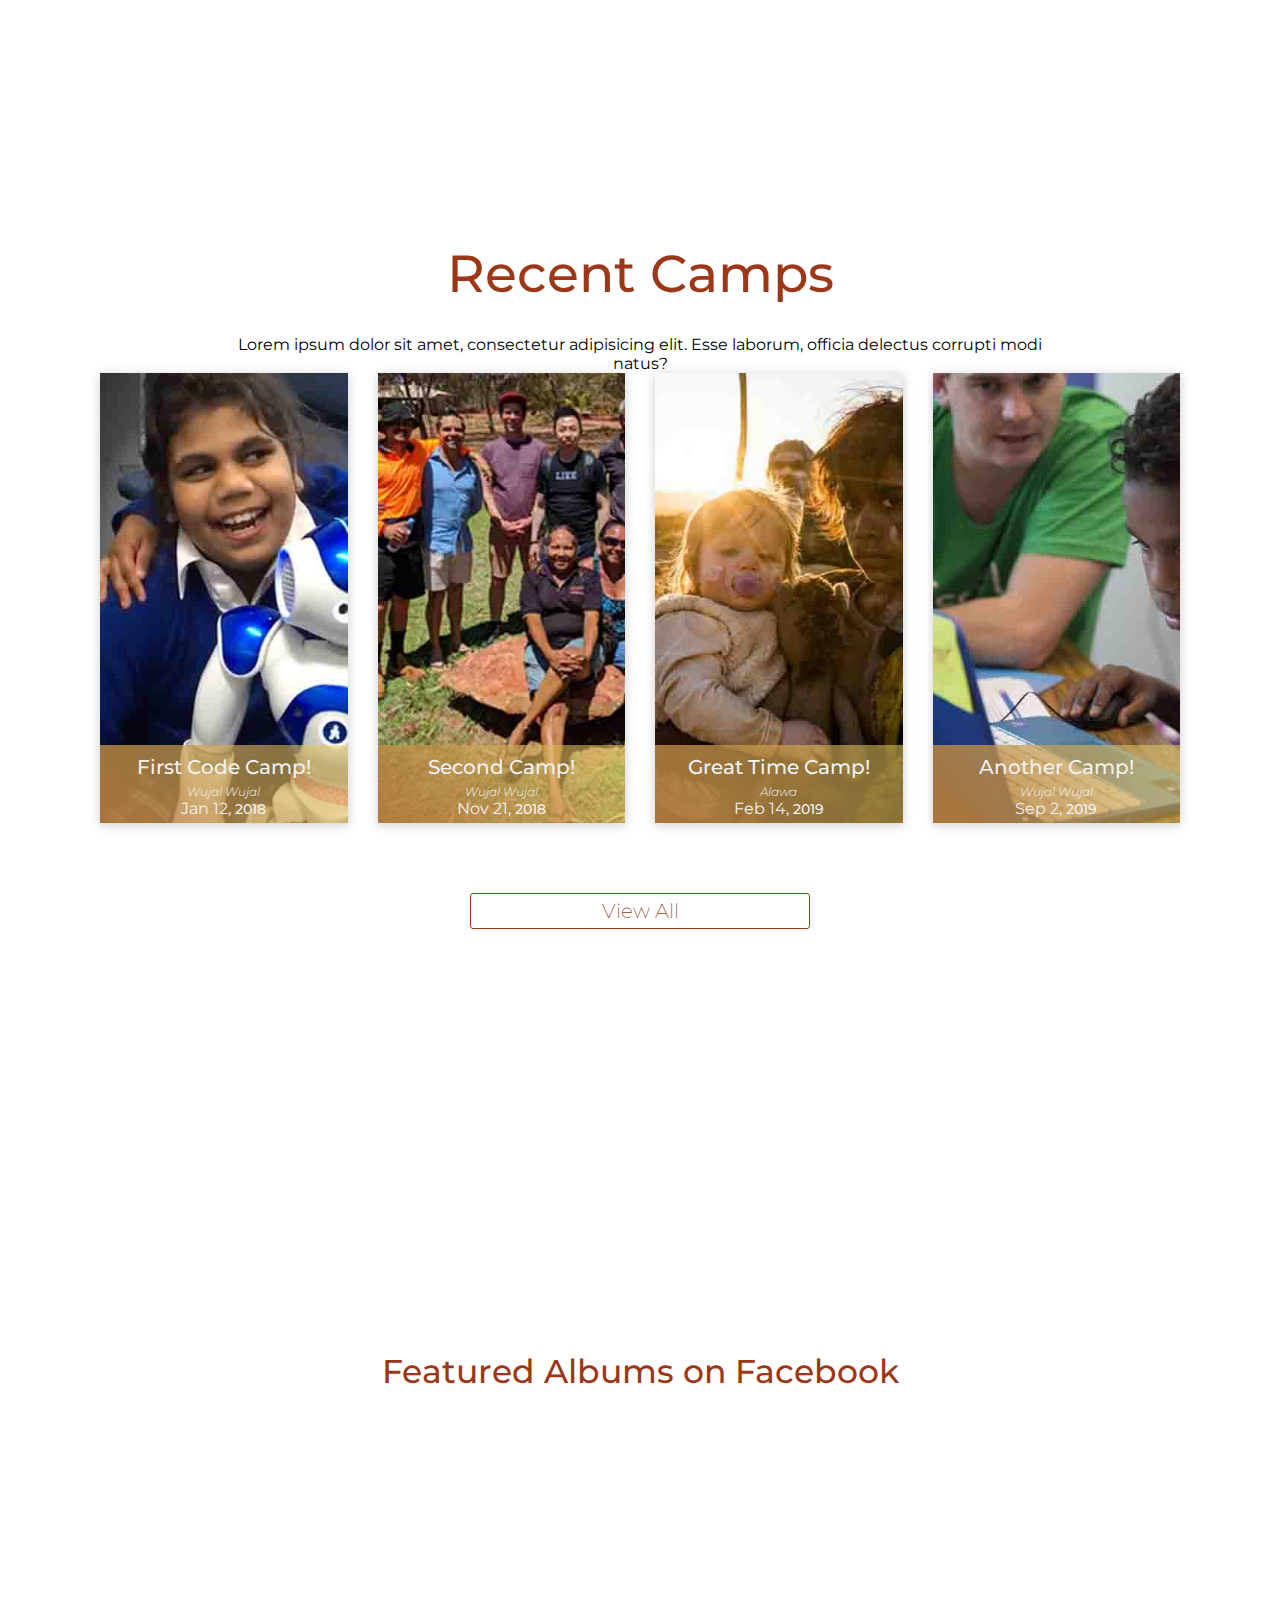
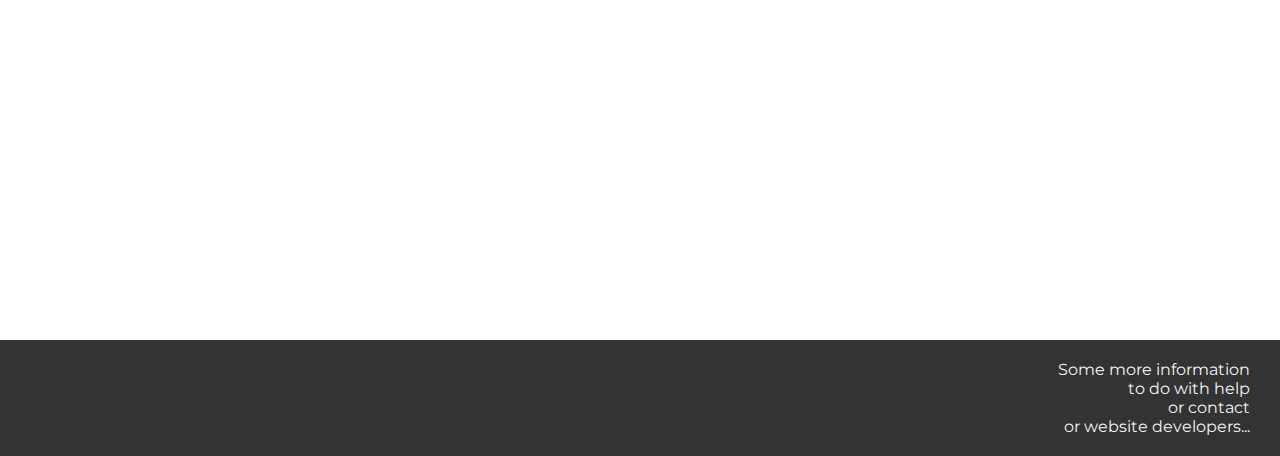
==== commit f478fa34: "stuff" ====
--- a/html/index.html
+++ b/html/index.html
@@ -45,12 +45,13 @@
     <!-- Past camps -->
     <div class="container" id="camps">
       <header>
-        <div class="sectionHeading"></div>
+        <div class="sectionHeading">
         <h2>Recent Camps</h2>   
         </div>       
         <p>Lorem ipsum dolor sit amet, consectetur adipisicing elit. Esse laborum, officia delectus corrupti modi natus?</p>
       </header>
-
+      
+      <!-- Section for Gallery List / Recent Events List-->
       <main>
         <div class="singleBlog">
           <img src="../imgs/thum1.jpg" alt="">
@@ -88,39 +89,37 @@
           </div>
         </div>
 
-
-
-
       </main>
 
       <a href="#" class="btnViewAll">View All</a>
       
-    </div>
+    </div><!-- End Container -->
   </section>
 
   <!-- Camp pop-up modal -->
   <div class="modal" id="modal">
     
-      <div class="modal-header">
-        <div class="title">First Code Camp (static example)</div>
-        <button data-close-button class="close-button">&times;</button>
+    <div class="modal-header">
+      <div class="title">First Code Camp (static example)</div>
+      <button data-close-button class="close-button">&times;</button>
+    </div>
+    <div class="modal-body">        
+      <p>Lorem ipsum dolor sit amet consectetur adipisicing elit. Obcaecati expedita, eveniet nisi accusantium, impedit possimus ipsum earum magni cupiditate architecto neque officia temporibus! Quidem inventore ex mollitia dolor quod nostrum similique amet est minus. Hic suscipit doloribus aut, sint earum iure, ad assumenda libero excepturi officia dolorum magni culpa eos.</p>
+      <div class="gallery">  
+        <a href="../imgs/dog1.jpg" data-lightbox="mygallery" data-title="White dog 20/-1/1998"> <img src="../imgs/dog1_small.jpg"></a>
+        <a href="../imgs/dog2.jpg" data-lightbox="mygallery" data-title="Cute puppy 01/01/1978"> <img src="../imgs/dog2_small.jpg"></a>
+        <a href="../imgs/dog1.jpg" data-lightbox="mygallery" data-title="White dog 20/-1/1998"> <img src="../imgs/dog1_small.jpg"></a>
+        <a href="../imgs/dog2.jpg" data-lightbox="mygallery" data-title="Cute puppy 01/01/1978"> <img src="../imgs/dog2_small.jpg"></a>
+        <a href="../imgs/dog1.jpg" data-lightbox="mygallery" data-title="White dog 20/-1/1998"> <img src="../imgs/dog1_small.jpg"></a>         
+        <a href="../imgs/cat2.jpg" data-lightbox="mygallery" data-title="Black cat 05/05/1998"> <img src="../imgs/cat2_small.jpg"></a>
+        <a href="../imgs/dog1.jpg" data-lightbox="mygallery" data-title="White dog 20/-1/1998"> <img src="../imgs/dog1_small.jpg"></a>
+        <a href="../imgs/dog2.jpg" data-lightbox="mygallery" data-title="Cute puppy 01/01/1978"> <img src="../imgs/dog2_small.jpg"></a>
       </div>
-      <div class="modal-body">        
-        <p>Lorem ipsum dolor sit amet consectetur adipisicing elit. Obcaecati expedita, eveniet nisi accusantium, impedit possimus ipsum earum magni cupiditate architecto neque officia temporibus! Quidem inventore ex mollitia dolor quod nostrum similique amet est minus. Hic suscipit doloribus aut, sint earum iure, ad assumenda libero excepturi officia dolorum magni culpa eos.</p>
-        <div class="gallery">  
-          <a href="../imgs/dog1.jpg" data-lightbox="mygallery" data-title="White dog 20/-1/1998"> <img src="../imgs/dog1_small.jpg"></a>
-          <a href="../imgs/dog2.jpg" data-lightbox="mygallery" data-title="Cute puppy 01/01/1978"> <img src="../imgs/dog2_small.jpg"></a>
-          <a href="../imgs/dog1.jpg" data-lightbox="mygallery" data-title="White dog 20/-1/1998"> <img src="../imgs/dog1_small.jpg"></a>
-          <a href="../imgs/dog2.jpg" data-lightbox="mygallery" data-title="Cute puppy 01/01/1978"> <img src="../imgs/dog2_small.jpg"></a>
-          <a href="../imgs/dog1.jpg" data-lightbox="mygallery" data-title="White dog 20/-1/1998"> <img src="../imgs/dog1_small.jpg"></a>         
-          <a href="../imgs/cat2.jpg" data-lightbox="mygallery" data-title="Black cat 05/05/1998"> <img src="../imgs/cat2_small.jpg"></a>
-          <a href="../imgs/dog1.jpg" data-lightbox="mygallery" data-title="White dog 20/-1/1998"> <img src="../imgs/dog1_small.jpg"></a>
-          <a href="../imgs/dog2.jpg" data-lightbox="mygallery" data-title="Cute puppy 01/01/1978"> <img src="../imgs/dog2_small.jpg"></a>
-          <p>Lorem ipsum dolor sit amet consectetur adipisicing elit. Deleniti cum dolorem numquam error ipsum iusto repudiandae rerum animi maiores reiciendis inventore accusantium fugit eos mollitia expedita ratione voluptatem, tenetur odit, exercitationem laborum, aperiam esse. Temporibus animi officiis provident? Dolor, id provident? Magni ullam quae minus, perspiciatis eum aut blanditiis eaque!</p>
-        </div>
-    </div>
-    <div class="mask"></div>
-  </div>
+    </div> 
+
+  </div><!-- End modal -->
+
+
   <div id="fbList">
     <h3>Featured Albums on Facebook</h3>
     <div id="fbAlbumGallery">
--- a/css/style.css
+++ b/css/style.css
@@ -117,11 +117,7 @@
   font-weight: 400;
   margin: 40px 0;
 }
-.container .btn , .btnViewAll {
-  font-size: 25px;
-  font-weight: 400;
-  padding: 7 12;
-}
+
 
 .btnViewAll {
   display: inline-block;
@@ -129,16 +125,13 @@
   padding: 5px 10px;
   border: 1px solid;
   border-radius: 3px;
-  
-}
-
-.container .btn , .btnViewAll {
   font-size: 20px;
   font-weight: 200;
   width: 17em;
   color:var(--sub-colour-dark);  
   border-color: var(--sub-colour-dark);
 }
+
 
 body{
   margin: 0;
@@ -274,6 +267,7 @@
   background: var(--btn-hover-colour);
   transition: all .5s;
   text-decoration: none;
+  cursor: pointer;
 }
 .campContent a:hover{
   text-decoration: underline;
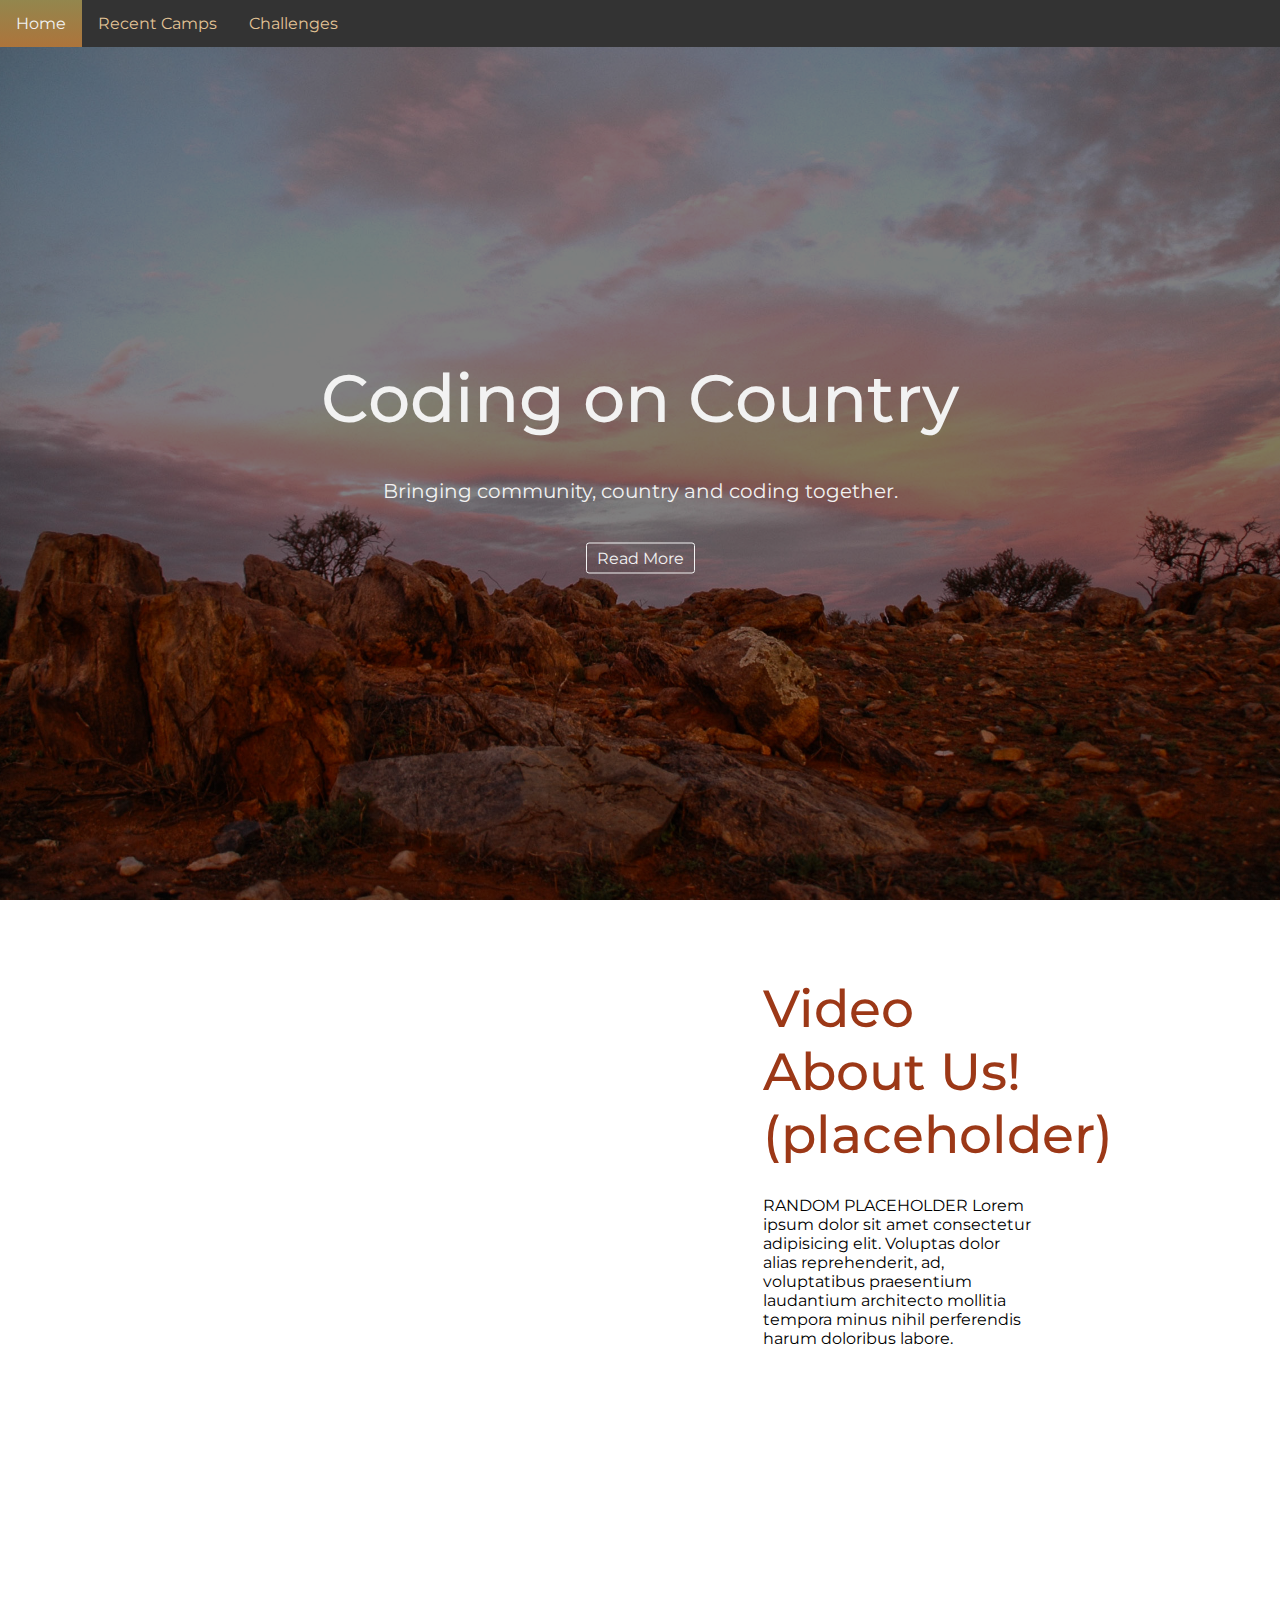
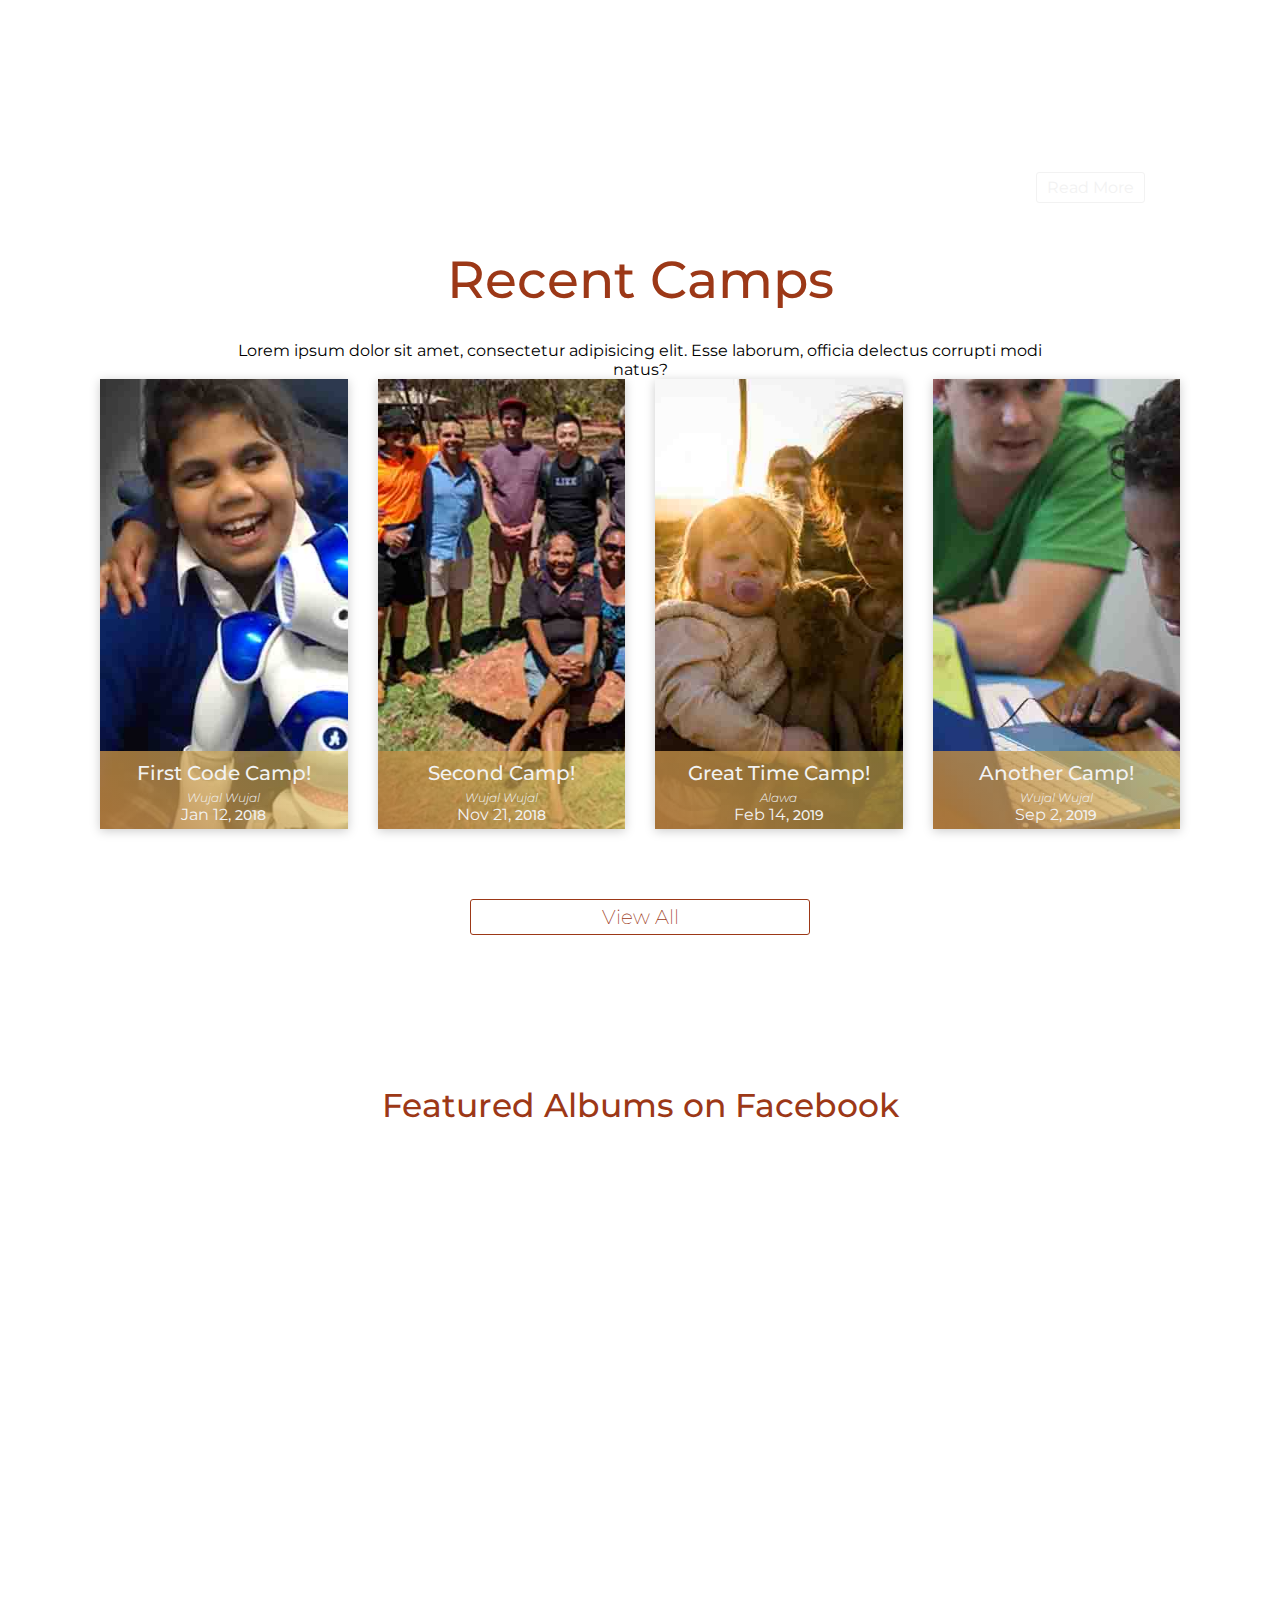
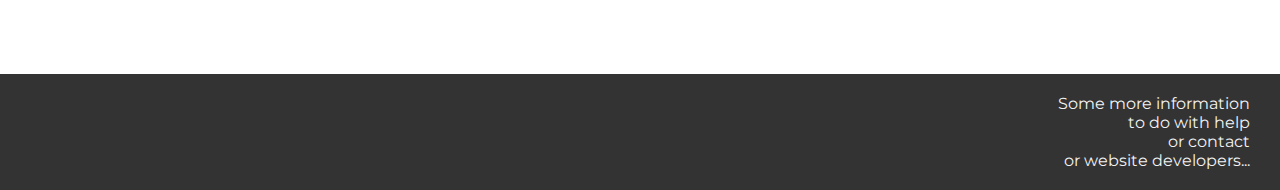
==== commit e4948e8e: "Switch gallery implemented" ====
--- a/html/index.html
+++ b/html/index.html
@@ -10,9 +10,10 @@
   <link rel="stylesheet" href="../css/lightbox.min.css">
   <script src="../js/lightbox-plus-jquery.min.js"></script>
   <script defer src="../js/modal.js"></script>
+  <script src="../js/gallery.js"></script>
 </head >
-<body id="home">
-  <section >
+<body>
+
 
     <!-- Navigation bar-->
     <div class="navbar">
@@ -20,34 +21,33 @@
         <a href="#camps">Recent Camps</a>
         <a href="#challenges">Challenges</a>
     </div>   
-   
-        <div class="hero-image">       
-            <div class="heroContent">            
-                <h1>Coding on Country</h1>
-                <p>Bringing community, country and coding together.</p>
-                <a href="#" class="btn">Read More</a>
-            </div>            
 
-            
-      </div>
-      <div id="home-info">
-          
-          <iframe id="home-video" src="https://www.youtube.com/embed/8ukWYBMH-zI" frameborder="0" allow="accelerometer; autoplay; encrypted-media; gyroscope; picture-in-picture" allowfullscreen></iframe>
+    <!-- Home / Main -->
+    <div class="hero-image" id="home">       
+        <div class="heroContent">            
+            <h1>Coding on Country</h1>
+            <p>Bringing community, country and coding together.</p>
+            <a href="#" class="btn">Read More</a>
+        </div>            
+    </div>
+
+    <!-- Idk where this will go yet -->
+    <div id="home-info">
         
-          <div id="home-video-info">
-              <h2>Video About Us! (placeholder)</h2>
-              <p>RANDOM PLACEHOLDER Lorem ipsum dolor sit amet consectetur adipisicing elit. Voluptas dolor alias reprehenderit, ad, voluptatibus praesentium laudantium architecto mollitia tempora minus nihil perferendis harum doloribus labore.</p>
-            </div>
-      </div>
+        <iframe id="home-video" src="https://www.youtube.com/embed/8ukWYBMH-zI" frameborder="0" allow="accelerometer; autoplay; encrypted-media; gyroscope; picture-in-picture" allowfullscreen></iframe>
       
-     
+        <div id="home-video-info">
+            <h2>Video About Us! (placeholder)</h2>
+            <p>RANDOM PLACEHOLDER Lorem ipsum dolor sit amet consectetur adipisicing elit. Voluptas dolor alias reprehenderit, ad, voluptatibus praesentium laudantium architecto mollitia tempora minus nihil perferendis harum doloribus labore.</p>
+          </div>
+    </div>
+  
+    <a href="#campGallery" class="btn" onclick="selectGallery()">Read More</a>
               
     <!-- Past camps -->
     <div class="container" id="camps">
       <header>
-        <div class="sectionHeading">
-        <h2>Recent Camps</h2>   
-        </div>       
+        <h2>Recent Camps</h2>         
         <p>Lorem ipsum dolor sit amet, consectetur adipisicing elit. Esse laborum, officia delectus corrupti modi natus?</p>
       </header>
       
@@ -58,7 +58,7 @@
           <div class="campContent">
             <h3>First Code Camp!<span>Wujal Wujal</span></h3>
             <p>Jan 12, <a href="#">2018</a></p>
-            <a class="btn" data-modal-target="#modal">Read More</a>
+            <a href="#campGallery" class="btn" onclick="selectGallery()">Read More</a>
           </div>
         </div>
 
@@ -94,7 +94,15 @@
       <a href="#" class="btnViewAll">View All</a>
       
     </div><!-- End Container -->
-  </section>
+
+    <dif class="container" id="campGallery">
+      <h2>Name of Code Camp</h2>
+      <p> Some Sample text. </p>
+      <a href="#camps" class="btnViewAll" id="backButton" onclick="revertGallery()">Back</a>
+
+    </dif>
+
+  
 
   <!-- Camp pop-up modal -->
   <div class="modal" id="modal">
@@ -135,5 +143,8 @@
       <p> Some more information </br> to do with help </br> or contact </br> or website developers... </p>
     </div>  
   </footer>
+
+
+  
 </body>
 </html>
--- a/css/style.css
+++ b/css/style.css
@@ -286,7 +286,9 @@
   margin-right: 30px;
 }
 
-
+#campGallery {
+  display: none;
+}
 
 
 
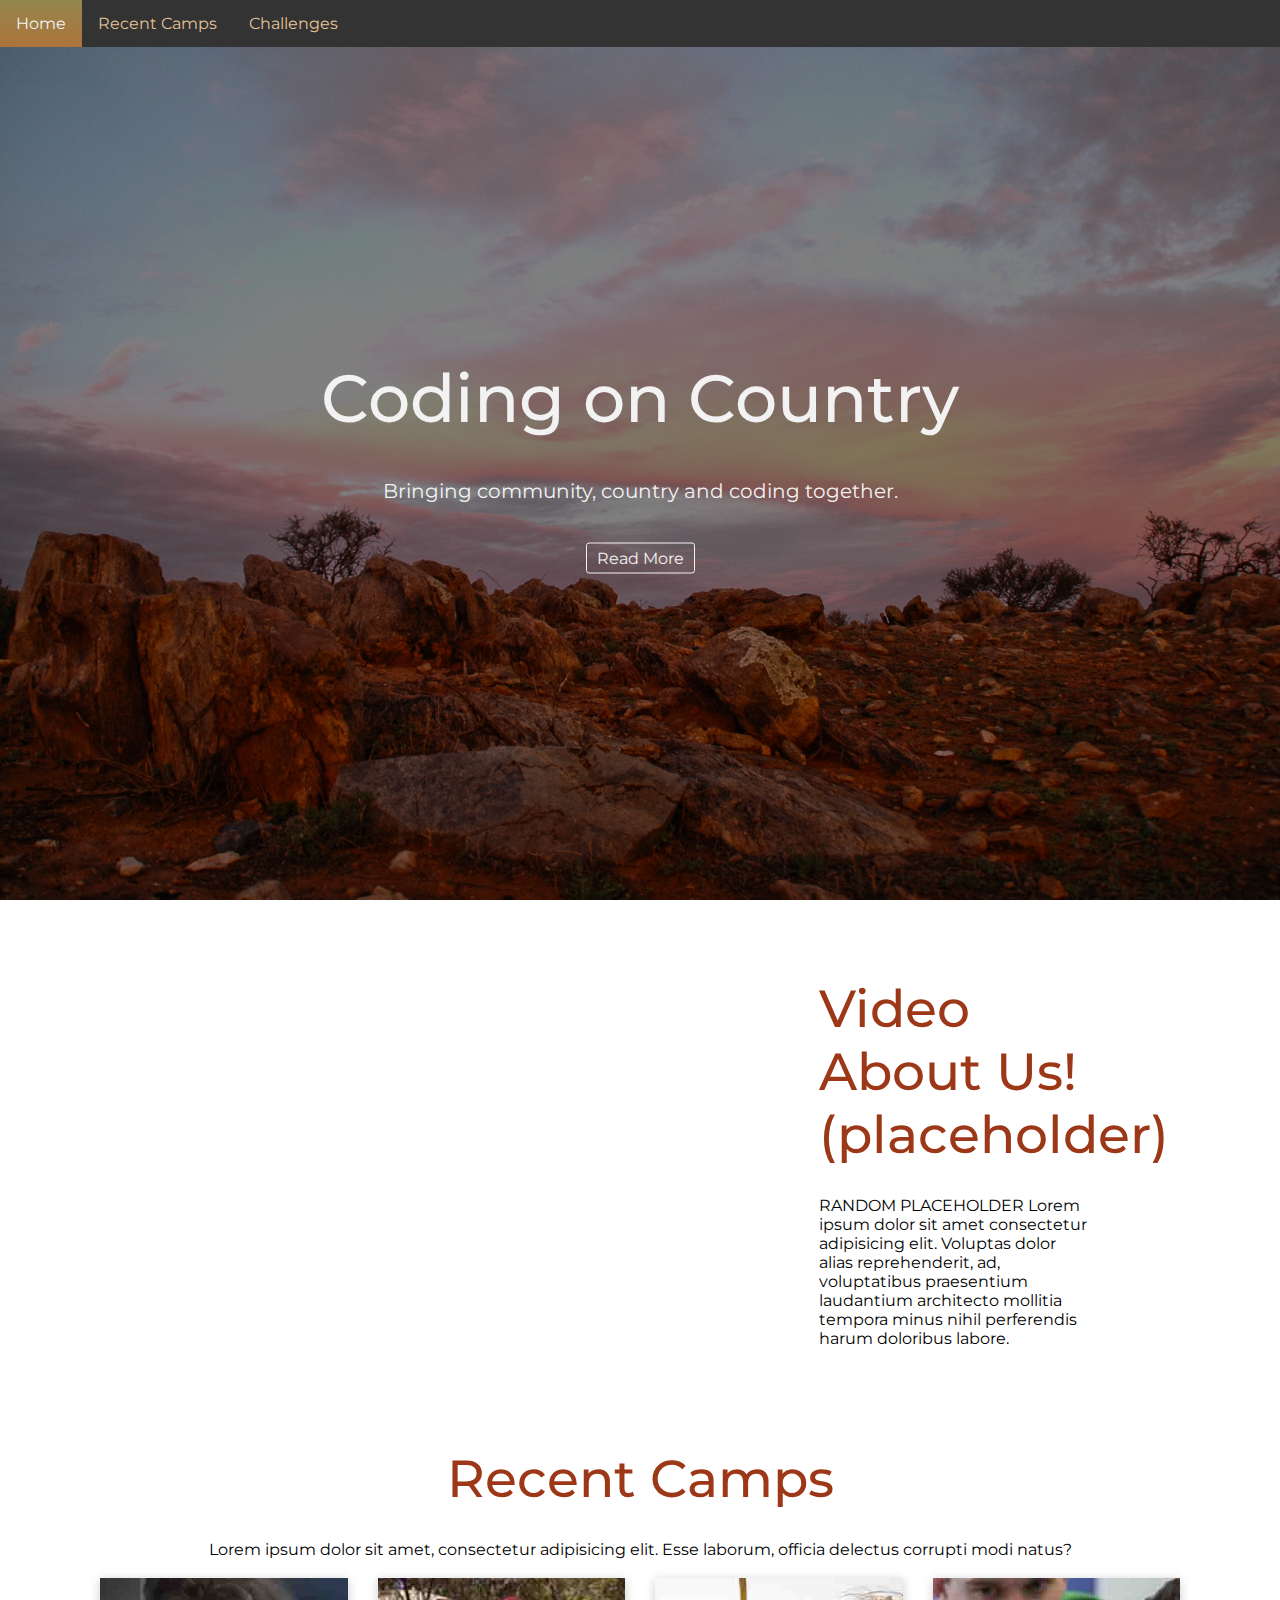
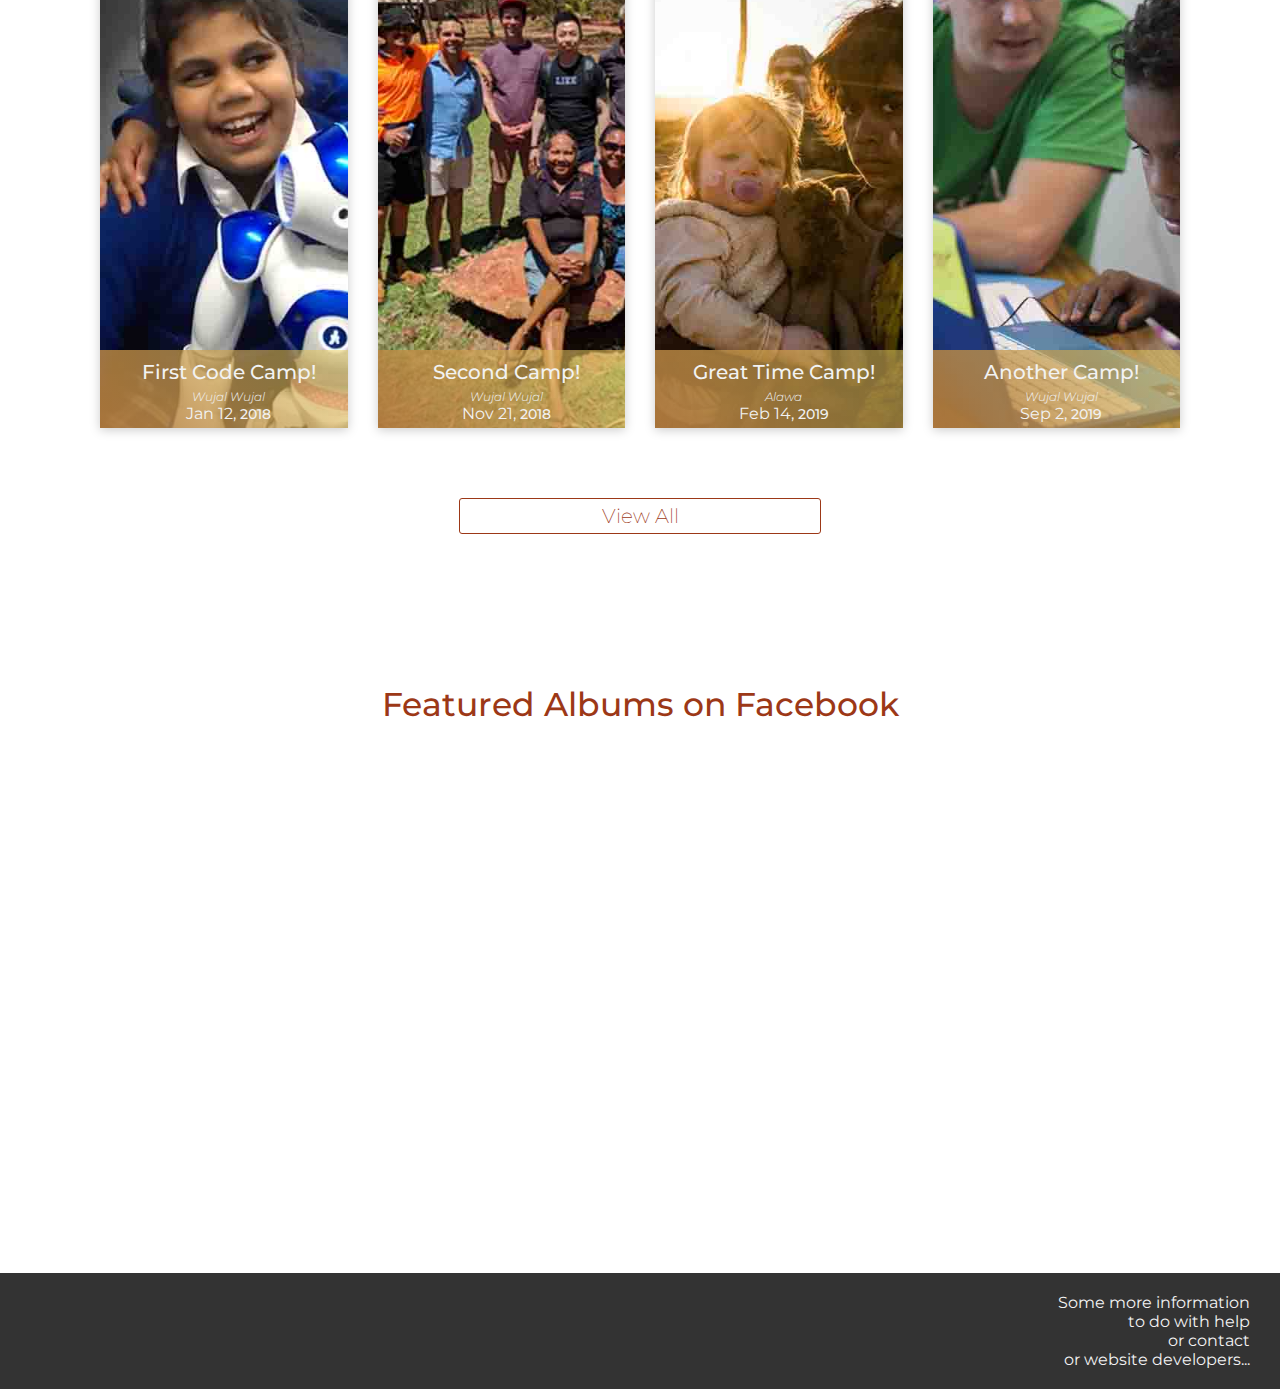
==== commit 7528dc12: "Refined Gallery, Removed Space" ====
--- a/html/index.html
+++ b/html/index.html
@@ -42,13 +42,13 @@
           </div>
     </div>
   
-    <a href="#campGallery" class="btn" onclick="selectGallery()">Read More</a>
+
               
     <!-- Past camps -->
     <div class="container" id="camps">
       <header>
         <h2>Recent Camps</h2>         
-        <p>Lorem ipsum dolor sit amet, consectetur adipisicing elit. Esse laborum, officia delectus corrupti modi natus?</p>
+        <p>Lorem ipsum dolor sit amet, consectetur adipisicing elit. Esse laborum, officia delectus corrupti modi natus?</br> </br></p>
       </header>
       
       <!-- Section for Gallery List / Recent Events List-->
@@ -67,7 +67,7 @@
           <div class="campContent">
             <h3>Second Camp!<span>Wujal Wujal</span></h3>
             <p>Nov 21, <a href="#">2018</a></p>
-            <a class="btn" data-modal-target="#modal">Read More</a>
+            <a href="#campGallery" class="btn" onclick="selectGallery()">Read More</a>
           </div>
         </div>
 
@@ -76,7 +76,7 @@
           <div class="campContent">
             <h3>Great Time Camp!<span>Alawa</span></h3>
             <p>Feb 14, <a href="#">2019</a></p>
-            <a class="btn" data-modal-target="#modal">Read More</a>
+            <a href="#campGallery" class="btn" onclick="selectGallery()">Read More</a>
           </div>
         </div>
 
@@ -85,22 +85,36 @@
           <div class="campContent">
             <h3>Another Camp!<span>Wujal Wujal</span></h3>
             <p>Sep 2, <a href="#">2019</a></p>
-            <a class="btn" data-modal-target="#modal">Read More</a>
+            <a href="#campGallery" class="btn" onclick="selectGallery()">Read More</a>
           </div>
         </div>
 
       </main>
 
-      <a href="#" class="btnViewAll">View All</a>
+      <a href="#camps" class="btnViewAll">View All</a>
       
-    </div><!-- End Container -->
+    </div><!-- End container - camps -->
 
-    <dif class="container" id="campGallery">
+    <div class="container" id="campGallery">
       <h2>Name of Code Camp</h2>
-      <p> Some Sample text. </p>
+      <p> Some Sample text. </br> </br> </p>
+      <div class="staticGallery" id="gallery">  
+          <a href="../imgs/dog1.jpg" data-lightbox="mygallery" data-title="White dog 20/-1/1998"> <img src="../imgs/dog1_small.jpg"></a>
+          <a href="../imgs/dog2.jpg" data-lightbox="mygallery" data-title="Cute puppy 01/01/1978"> <img src="../imgs/dog2_small.jpg"></a>
+          <a href="../imgs/dog1.jpg" data-lightbox="mygallery" data-title="White dog 20/-1/1998"> <img src="../imgs/dog1_small.jpg"></a>
+          <a href="../imgs/dog2.jpg" data-lightbox="mygallery" data-title="Cute puppy 01/01/1978"> <img src="../imgs/dog2_small.jpg"></a>
+          <a href="../imgs/dog1.jpg" data-lightbox="mygallery" data-title="White dog 20/-1/1998"> <img src="../imgs/dog1_small.jpg"></a>         
+          <a href="../imgs/cat2.jpg" data-lightbox="mygallery" data-title="Black cat 05/05/1998"> <img src="../imgs/cat2_small.jpg"></a>
+          <a href="../imgs/dog1.jpg" data-lightbox="mygallery" data-title="White dog 20/-1/1998"> <img src="../imgs/dog1_small.jpg"></a>
+          <a href="../imgs/dog2.jpg" data-lightbox="mygallery" data-title="Cute puppy 01/01/1978"> <img src="../imgs/dog2_small.jpg"></a>
+        </div>
+
       <a href="#camps" class="btnViewAll" id="backButton" onclick="revertGallery()">Back</a>
 
-    </dif>
+      
+      
+
+    </div><!-- End container - campGallery -->
 
   
 
--- a/css/style.css
+++ b/css/style.css
@@ -68,9 +68,9 @@
 }
 #home-info{
   display: inline-block;
-  margin-bottom: 40em;
+  margin-bottom: 50px;
   width: 70%;
-  height: 10em;
+  height: auto;
   text-anchor: center;
 }
 #home-video {
@@ -152,8 +152,8 @@
 }
 
 .container{
-  max-width: 1200px;
-  width: 100%;
+  /*max-width: 1200px;*/
+  width: 100vw;
   padding-top: 45px;
   margin: 0 auto;
 }
@@ -288,6 +288,27 @@
 
 #campGallery {
   display: none;
+}
+
+#gallery {
+  width: 100%;
+  margin: 0;
+  padding: 0;
+  display: flex;
+  flex-wrap: wrap;
+  justify-content: center;
+}
+
+.staticGallery img {
+  transition: 1s;
+  padding: 0;
+  margin: 0;
+  width: 25vw;
+}
+
+.staticGallery img:hover {
+  filter: grayscale(30%);
+  transform: scale(1.1);
 }
 
 
--- a/css/modal.css
+++ b/css/modal.css
@@ -1,5 +1,5 @@
 *, *::after, *::before{
-    box-sizing: border-box;
+    box-sizing: content-box;
 }
 
 .modal{
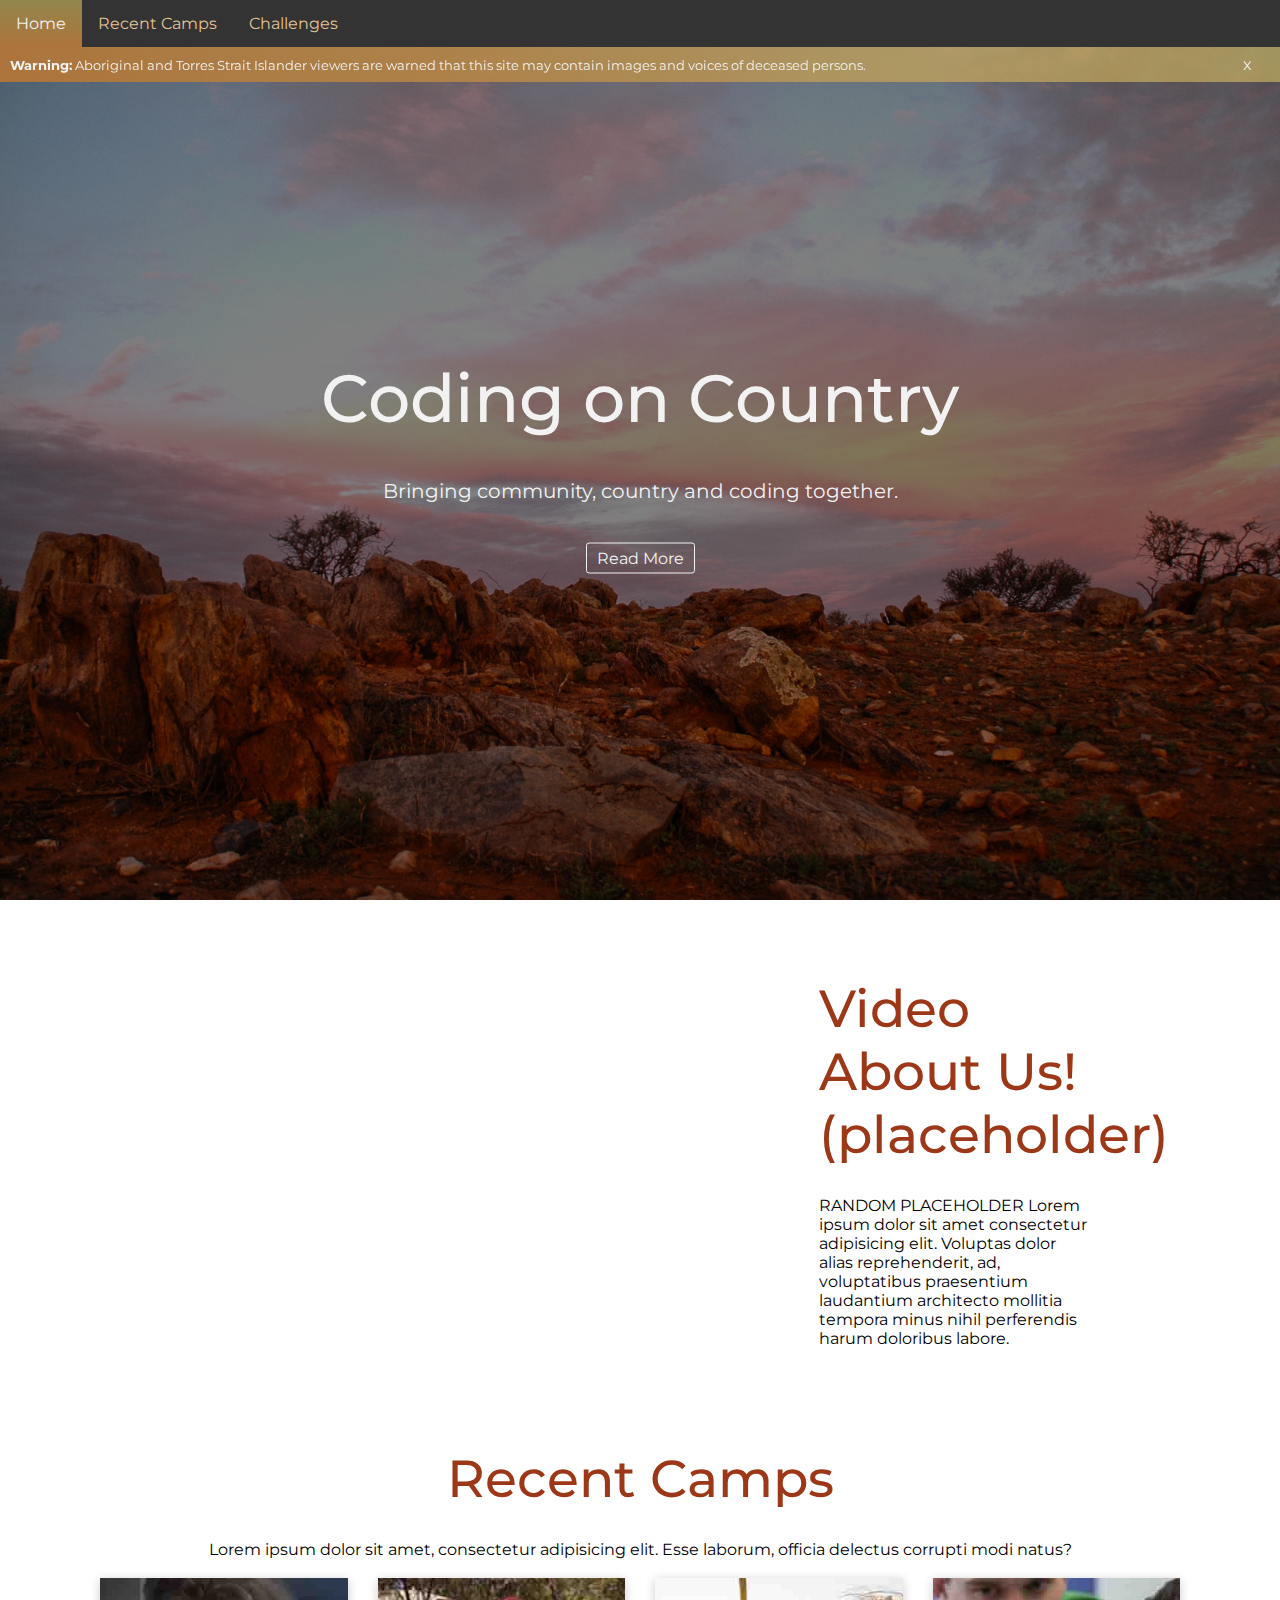
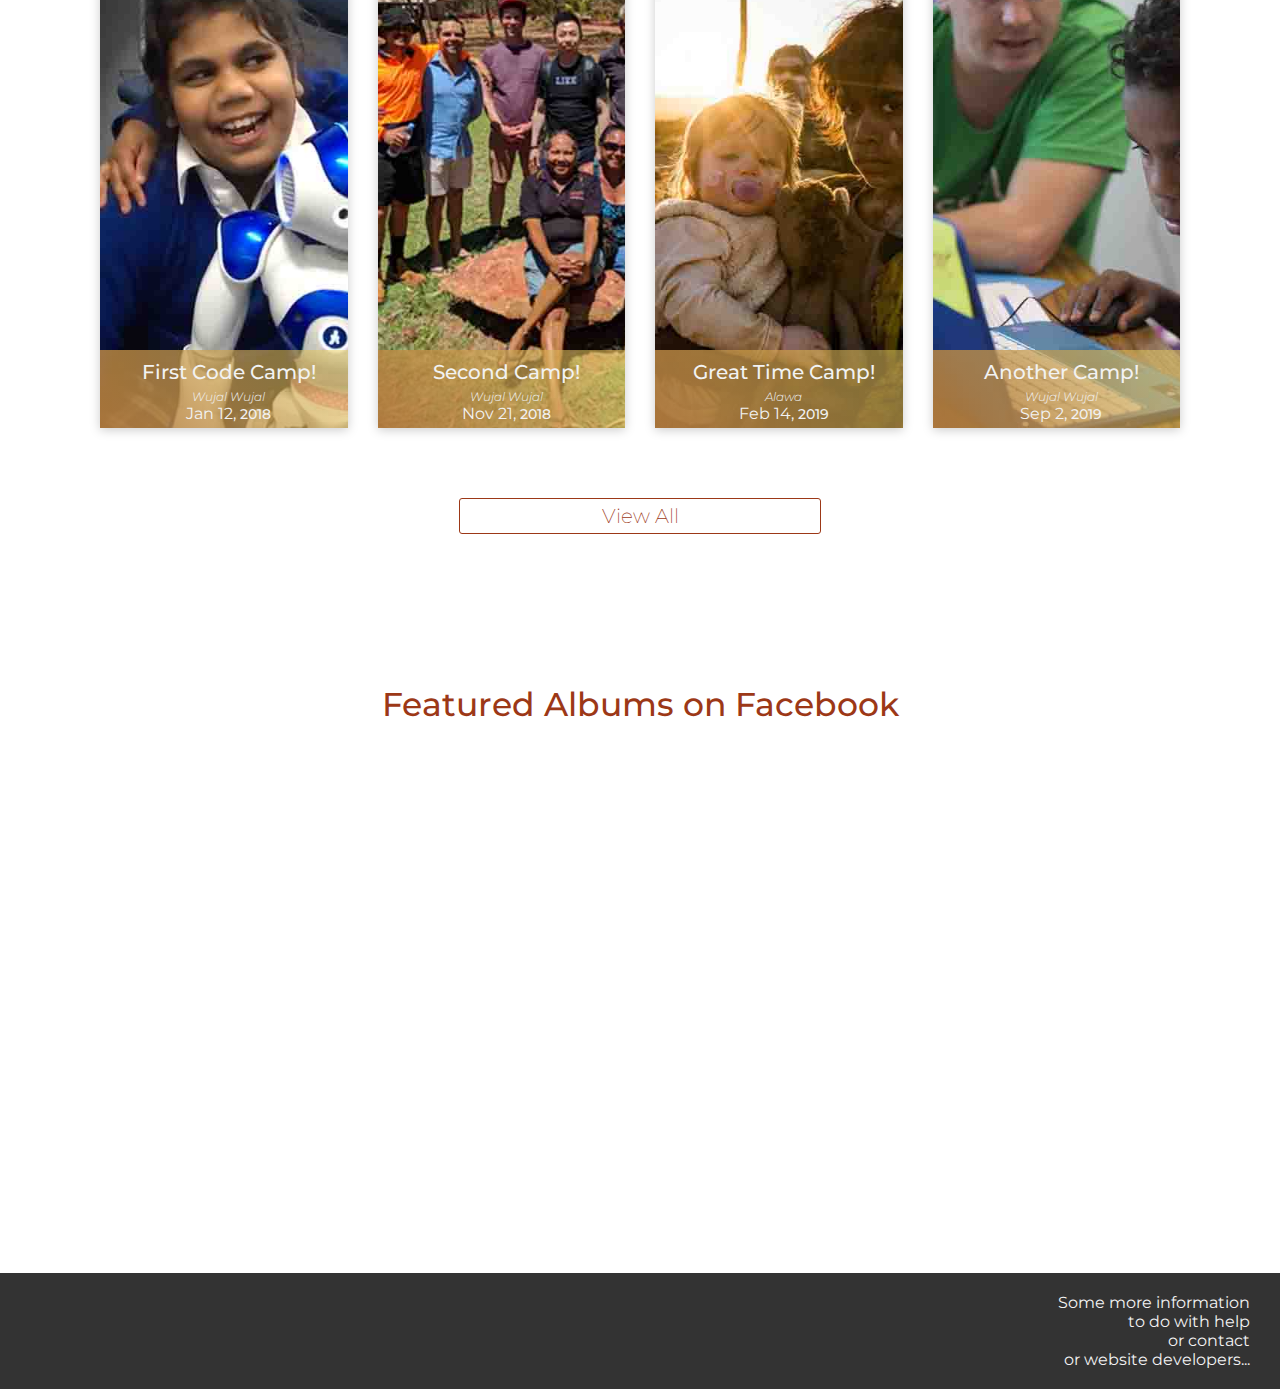
==== commit 51e8571d: "Added Deceased Photo Warning" ====
--- a/html/index.html
+++ b/html/index.html
@@ -11,6 +11,7 @@
   <script src="../js/lightbox-plus-jquery.min.js"></script>
   <script defer src="../js/modal.js"></script>
   <script src="../js/gallery.js"></script>
+  <script src="../js/script.js"></script>
 </head >
 <body>
 
@@ -20,7 +21,12 @@
         <a href="#home">Home</a>
         <a href="#camps">Recent Camps</a>
         <a href="#challenges">Challenges</a>
-    </div>   
+    </div> 
+    
+    <div class="warning" id="warning">
+      <p><b>Warning:</b> Aboriginal and Torres Strait Islander viewers are warned that this site may contain images and voices of deceased persons.</p>
+      <a onclick="closeWarning()">x</a>
+    </div>
 
     <!-- Home / Main -->
     <div class="hero-image" id="home">       
--- a/css/style.css
+++ b/css/style.css
@@ -23,6 +23,30 @@
   top: 0; /* Position the navbar at the top of the page */
   width: 100%; /* Full width */
   text-align: center;
+}
+
+.warning {
+  margin-top: 47px;
+  padding: 5px 0;
+  position: fixed;
+  z-index:999;
+  width: 100vw;
+  background: linear-gradient(45deg, var(--blog-colour-start) 0%,var(--blog-colour-end) 100%);
+  display: flex;
+  align-items: center;
+  justify-content: space-between;
+}
+
+.warning p {
+  color: var(--main-colour-light);
+  font-size: 10pt;
+  margin-left: 10px;
+}
+
+.warning a {
+  padding: 3px;
+  margin-right: 25px;
+  cursor: pointer;
 }
 
 /* Links inside the navbar */
@@ -139,6 +163,8 @@
   font-family: 'Montserrat', sans-serif;
   text-align: center;
   margin: 0;
+  width: 100vw;
+  overflow-x: hidden;
 }
 a{
   transition: all .5s;
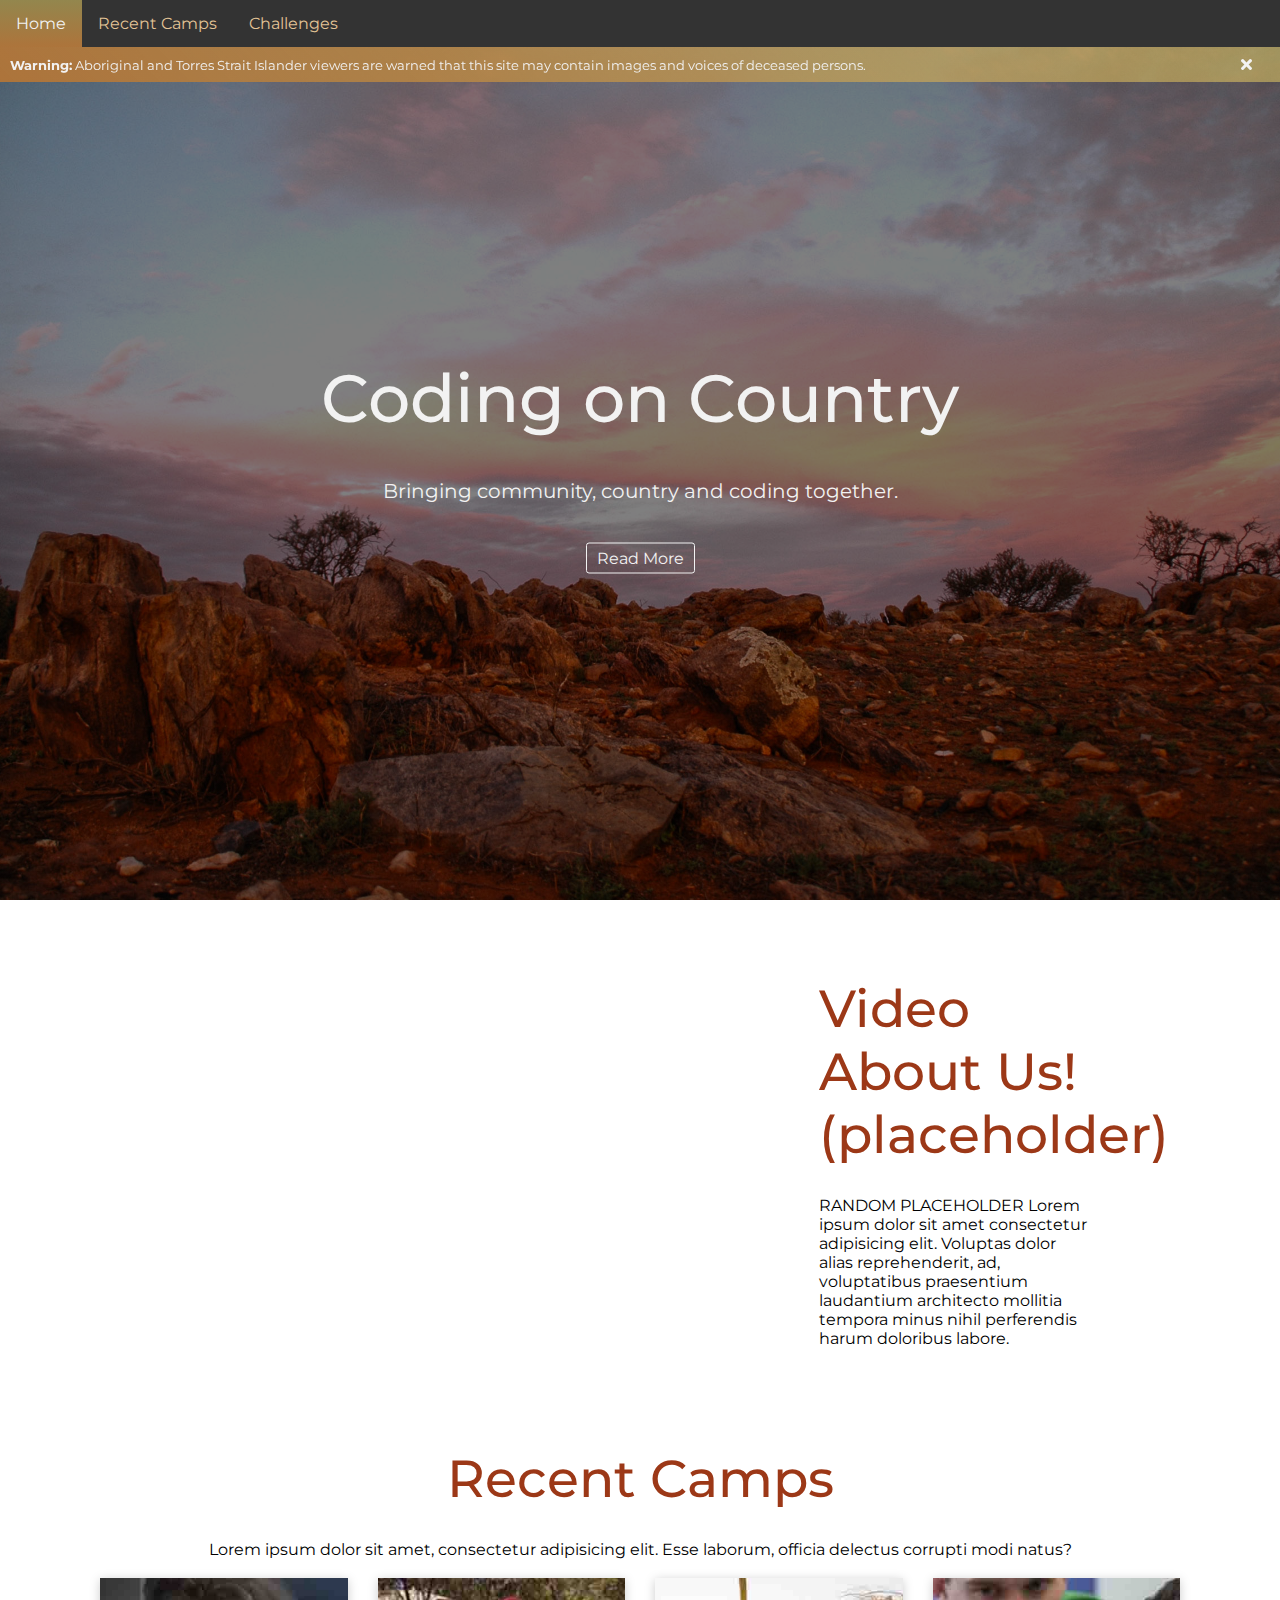
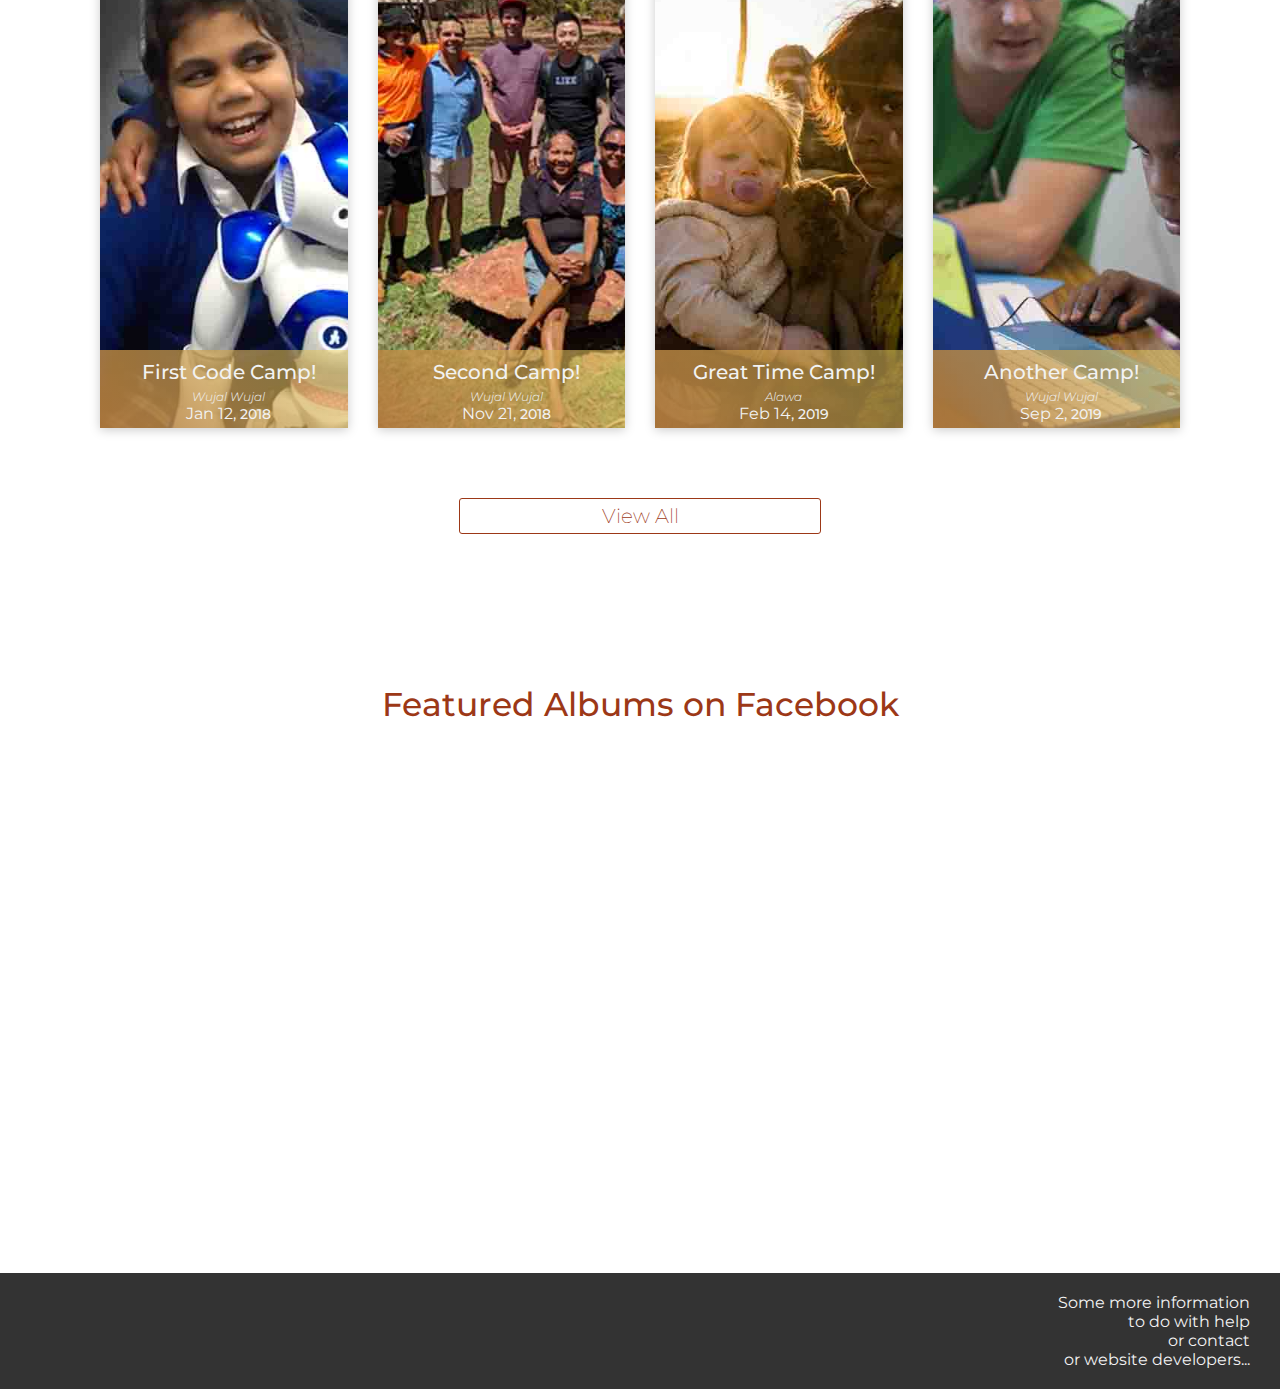
==== commit a09d33a1: "Added fontawesome + animation" ====
--- a/html/index.html
+++ b/html/index.html
@@ -5,13 +5,14 @@
   <meta name="viewport" content="width=device-width, initial-scale=1.0">
   <meta http-equiv="X-UA-Compatible" content="ie=edge">
   <title>Coding on Country</title>
+  <link rel="stylesheet" href="../css/all.min.css">
   <link rel="stylesheet" href="../css/style.css">
   <link rel="stylesheet" href="../css/modal.css">
   <link rel="stylesheet" href="../css/lightbox.min.css">
-  <script src="../js/lightbox-plus-jquery.min.js"></script>
-  <script defer src="../js/modal.js"></script>
-  <script src="../js/gallery.js"></script>
-  <script src="../js/script.js"></script>
+  <script src="../js/lightbox-plus-jquery.min.js" defer></script>
+  <!-- <script defer src="../js/modal.js"></script> -->
+  <script src="../js/gallery.js" defer></script>
+  <script src="../js/script.js" defer></script>
 </head >
 <body>
 
@@ -23,9 +24,9 @@
         <a href="#challenges">Challenges</a>
     </div> 
     
-    <div class="warning" id="warning">
+    <div class="warning">
       <p><b>Warning:</b> Aboriginal and Torres Strait Islander viewers are warned that this site may contain images and voices of deceased persons.</p>
-      <a onclick="closeWarning()">x</a>
+      <a class="warning_close"><i class="fas fa-times"></i></a>
     </div>
 
     <!-- Home / Main -->
--- a/css/all.min.css
+++ b/css/all.min.css
@@ -0,0 +1,5 @@
+/*!
+ * Font Awesome Free 5.10.2 by @fontawesome - https://fontawesome.com
+ * License - https://fontawesome.com/license/free (Icons: CC BY 4.0, Fonts: SIL OFL 1.1, Code: MIT License)
+ */
+.fa,.fab,.fad,.fal,.far,.fas{-moz-osx-font-smoothing:grayscale;-webkit-font-smoothing:antialiased;display:inline-block;font-style:normal;font-variant:normal;text-rendering:auto;line-height:1}.fa-lg{font-size:1.33333em;line-height:.75em;vertical-align:-.0667em}.fa-xs{font-size:.75em}.fa-sm{font-size:.875em}.fa-1x{font-size:1em}.fa-2x{font-size:2em}.fa-3x{font-size:3em}.fa-4x{font-size:4em}.fa-5x{font-size:5em}.fa-6x{font-size:6em}.fa-7x{font-size:7em}.fa-8x{font-size:8em}.fa-9x{font-size:9em}.fa-10x{font-size:10em}.fa-fw{text-align:center;width:1.25em}.fa-ul{list-style-type:none;margin-left:2.5em;padding-left:0}.fa-ul>li{position:relative}.fa-li{left:-2em;position:absolute;text-align:center;width:2em;line-height:inherit}.fa-border{border:.08em solid #eee;border-radius:.1em;padding:.2em .25em .15em}.fa-pull-left{float:left}.fa-pull-right{float:right}.fa.fa-pull-left,.fab.fa-pull-left,.fal.fa-pull-left,.far.fa-pull-left,.fas.fa-pull-left{margin-right:.3em}.fa.fa-pull-right,.fab.fa-pull-right,.fal.fa-pull-right,.far.fa-pull-right,.fas.fa-pull-right{margin-left:.3em}.fa-spin{-webkit-animation:fa-spin 2s linear infinite;animation:fa-spin 2s linear infinite}.fa-pulse{-webkit-animation:fa-spin 1s steps(8) infinite;animation:fa-spin 1s steps(8) infinite}@-webkit-keyframes fa-spin{0%{-webkit-transform:rotate(0deg);transform:rotate(0deg)}to{-webkit-transform:rotate(1turn);transform:rotate(1turn)}}@keyframes fa-spin{0%{-webkit-transform:rotate(0deg);transform:rotate(0deg)}to{-webkit-transform:rotate(1turn);transform:rotate(1turn)}}.fa-rotate-90{-ms-filter:"progid:DXImageTransform.Microsoft.BasicImage(rotation=1)";-webkit-transform:rotate(90deg);transform:rotate(90deg)}.fa-rotate-180{-ms-filter:"progid:DXImageTransform.Microsoft.BasicImage(rotation=2)";-webkit-transform:rotate(180deg);transform:rotate(180deg)}.fa-rotate-270{-ms-filter:"progid:DXImageTransform.Microsoft.BasicImage(rotation=3)";-webkit-transform:rotate(270deg);transform:rotate(270deg)}.fa-flip-horizontal{-ms-filter:"progid:DXImageTransform.Microsoft.BasicImage(rotation=0, mirror=1)";-webkit-transform:scaleX(-1);transform:scaleX(-1)}.fa-flip-vertical{-webkit-transform:scaleY(-1);transform:scaleY(-1)}.fa-flip-both,.fa-flip-horizontal.fa-flip-vertical,.fa-flip-vertical{-ms-filter:"progid:DXImageTransform.Microsoft.BasicImage(rotation=2, mirror=1)"}.fa-flip-both,.fa-flip-horizontal.fa-flip-vertical{-webkit-transform:scale(-1);transform:scale(-1)}:root .fa-flip-both,:root .fa-flip-horizontal,:root .fa-flip-vertical,:root .fa-rotate-90,:root .fa-rotate-180,:root .fa-rotate-270{-webkit-filter:none;filter:none}.fa-stack{display:inline-block;height:2em;line-height:2em;position:relative;vertical-align:middle;width:2.5em}.fa-stack-1x,.fa-stack-2x{left:0;position:absolute;text-align:center;width:100%}.fa-stack-1x{line-height:inherit}.fa-stack-2x{font-size:2em}.fa-inverse{color:#fff}.fa-500px:before{content:"\f26e"}.fa-accessible-icon:before{content:"\f368"}.fa-accusoft:before{content:"\f369"}.fa-acquisitions-incorporated:before{content:"\f6af"}.fa-ad:before{content:"\f641"}.fa-address-book:before{content:"\f2b9"}.fa-address-card:before{content:"\f2bb"}.fa-adjust:before{content:"\f042"}.fa-adn:before{content:"\f170"}.fa-adobe:before{content:"\f778"}.fa-adversal:before{content:"\f36a"}.fa-affiliatetheme:before{content:"\f36b"}.fa-air-freshener:before{content:"\f5d0"}.fa-airbnb:before{content:"\f834"}.fa-algolia:before{content:"\f36c"}.fa-align-center:before{content:"\f037"}.fa-align-justify:before{content:"\f039"}.fa-align-left:before{content:"\f036"}.fa-align-right:before{content:"\f038"}.fa-alipay:before{content:"\f642"}.fa-allergies:before{content:"\f461"}.fa-amazon:before{content:"\f270"}.fa-amazon-pay:before{content:"\f42c"}.fa-ambulance:before{content:"\f0f9"}.fa-american-sign-language-interpreting:before{content:"\f2a3"}.fa-amilia:before{content:"\f36d"}.fa-anchor:before{content:"\f13d"}.fa-android:before{content:"\f17b"}.fa-angellist:before{content:"\f209"}.fa-angle-double-down:before{content:"\f103"}.fa-angle-double-left:before{content:"\f100"}.fa-angle-double-right:before{content:"\f101"}.fa-angle-double-up:before{content:"\f102"}.fa-angle-down:before{content:"\f107"}.fa-angle-left:before{content:"\f104"}.fa-angle-right:before{content:"\f105"}.fa-angle-up:before{content:"\f106"}.fa-angry:before{content:"\f556"}.fa-angrycreative:before{content:"\f36e"}.fa-angular:before{content:"\f420"}.fa-ankh:before{content:"\f644"}.fa-app-store:before{content:"\f36f"}.fa-app-store-ios:before{content:"\f370"}.fa-apper:before{content:"\f371"}.fa-apple:before{content:"\f179"}.fa-apple-alt:before{content:"\f5d1"}.fa-apple-pay:before{content:"\f415"}.fa-archive:before{content:"\f187"}.fa-archway:before{content:"\f557"}.fa-arrow-alt-circle-down:before{content:"\f358"}.fa-arrow-alt-circle-left:before{content:"\f359"}.fa-arrow-alt-circle-right:before{content:"\f35a"}.fa-arrow-alt-circle-up:before{content:"\f35b"}.fa-arrow-circle-down:before{content:"\f0ab"}.fa-arrow-circle-left:before{content:"\f0a8"}.fa-arrow-circle-right:before{content:"\f0a9"}.fa-arrow-circle-up:before{content:"\f0aa"}.fa-arrow-down:before{content:"\f063"}.fa-arrow-left:before{content:"\f060"}.fa-arrow-right:before{content:"\f061"}.fa-arrow-up:before{content:"\f062"}.fa-arrows-alt:before{content:"\f0b2"}.fa-arrows-alt-h:before{content:"\f337"}.fa-arrows-alt-v:before{content:"\f338"}.fa-artstation:before{content:"\f77a"}.fa-assistive-listening-systems:before{content:"\f2a2"}.fa-asterisk:before{content:"\f069"}.fa-asymmetrik:before{content:"\f372"}.fa-at:before{content:"\f1fa"}.fa-atlas:before{content:"\f558"}.fa-atlassian:before{content:"\f77b"}.fa-atom:before{content:"\f5d2"}.fa-audible:before{content:"\f373"}.fa-audio-description:before{content:"\f29e"}.fa-autoprefixer:before{content:"\f41c"}.fa-avianex:before{content:"\f374"}.fa-aviato:before{content:"\f421"}.fa-award:before{content:"\f559"}.fa-aws:before{content:"\f375"}.fa-baby:before{content:"\f77c"}.fa-baby-carriage:before{content:"\f77d"}.fa-backspace:before{content:"\f55a"}.fa-backward:before{content:"\f04a"}.fa-bacon:before{content:"\f7e5"}.fa-balance-scale:before{content:"\f24e"}.fa-balance-scale-left:before{content:"\f515"}.fa-balance-scale-right:before{content:"\f516"}.fa-ban:before{content:"\f05e"}.fa-band-aid:before{content:"\f462"}.fa-bandcamp:before{content:"\f2d5"}.fa-barcode:before{content:"\f02a"}.fa-bars:before{content:"\f0c9"}.fa-baseball-ball:before{content:"\f433"}.fa-basketball-ball:before{content:"\f434"}.fa-bath:before{content:"\f2cd"}.fa-battery-empty:before{content:"\f244"}.fa-battery-full:before{content:"\f240"}.fa-battery-half:before{content:"\f242"}.fa-battery-quarter:before{content:"\f243"}.fa-battery-three-quarters:before{content:"\f241"}.fa-battle-net:before{content:"\f835"}.fa-bed:before{content:"\f236"}.fa-beer:before{content:"\f0fc"}.fa-behance:before{content:"\f1b4"}.fa-behance-square:before{content:"\f1b5"}.fa-bell:before{content:"\f0f3"}.fa-bell-slash:before{content:"\f1f6"}.fa-bezier-curve:before{content:"\f55b"}.fa-bible:before{content:"\f647"}.fa-bicycle:before{content:"\f206"}.fa-biking:before{content:"\f84a"}.fa-bimobject:before{content:"\f378"}.fa-binoculars:before{content:"\f1e5"}.fa-biohazard:before{content:"\f780"}.fa-birthday-cake:before{content:"\f1fd"}.fa-bitbucket:before{content:"\f171"}.fa-bitcoin:before{content:"\f379"}.fa-bity:before{content:"\f37a"}.fa-black-tie:before{content:"\f27e"}.fa-blackberry:before{content:"\f37b"}.fa-blender:before{content:"\f517"}.fa-blender-phone:before{content:"\f6b6"}.fa-blind:before{content:"\f29d"}.fa-blog:before{content:"\f781"}.fa-blogger:before{content:"\f37c"}.fa-blogger-b:before{content:"\f37d"}.fa-bluetooth:before{content:"\f293"}.fa-bluetooth-b:before{content:"\f294"}.fa-bold:before{content:"\f032"}.fa-bolt:before{content:"\f0e7"}.fa-bomb:before{content:"\f1e2"}.fa-bone:before{content:"\f5d7"}.fa-bong:before{content:"\f55c"}.fa-book:before{content:"\f02d"}.fa-book-dead:before{content:"\f6b7"}.fa-book-medical:before{content:"\f7e6"}.fa-book-open:before{content:"\f518"}.fa-book-reader:before{content:"\f5da"}.fa-bookmark:before{content:"\f02e"}.fa-bootstrap:before{content:"\f836"}.fa-border-all:before{content:"\f84c"}.fa-border-none:before{content:"\f850"}.fa-border-style:before{content:"\f853"}.fa-bowling-ball:before{content:"\f436"}.fa-box:before{content:"\f466"}.fa-box-open:before{content:"\f49e"}.fa-boxes:before{content:"\f468"}.fa-braille:before{content:"\f2a1"}.fa-brain:before{content:"\f5dc"}.fa-bread-slice:before{content:"\f7ec"}.fa-briefcase:before{content:"\f0b1"}.fa-briefcase-medical:before{content:"\f469"}.fa-broadcast-tower:before{content:"\f519"}.fa-broom:before{content:"\f51a"}.fa-brush:before{content:"\f55d"}.fa-btc:before{content:"\f15a"}.fa-buffer:before{content:"\f837"}.fa-bug:before{content:"\f188"}.fa-building:before{content:"\f1ad"}.fa-bullhorn:before{content:"\f0a1"}.fa-bullseye:before{content:"\f140"}.fa-burn:before{content:"\f46a"}.fa-buromobelexperte:before{content:"\f37f"}.fa-bus:before{content:"\f207"}.fa-bus-alt:before{content:"\f55e"}.fa-business-time:before{content:"\f64a"}.fa-buysellads:before{content:"\f20d"}.fa-calculator:before{content:"\f1ec"}.fa-calendar:before{content:"\f133"}.fa-calendar-alt:before{content:"\f073"}.fa-calendar-check:before{content:"\f274"}.fa-calendar-day:before{content:"\f783"}.fa-calendar-minus:before{content:"\f272"}.fa-calendar-plus:before{content:"\f271"}.fa-calendar-times:before{content:"\f273"}.fa-calendar-week:before{content:"\f784"}.fa-camera:before{content:"\f030"}.fa-camera-retro:before{content:"\f083"}.fa-campground:before{content:"\f6bb"}.fa-canadian-maple-leaf:before{content:"\f785"}.fa-candy-cane:before{content:"\f786"}.fa-cannabis:before{content:"\f55f"}.fa-capsules:before{content:"\f46b"}.fa-car:before{content:"\f1b9"}.fa-car-alt:before{content:"\f5de"}.fa-car-battery:before{content:"\f5df"}.fa-car-crash:before{content:"\f5e1"}.fa-car-side:before{content:"\f5e4"}.fa-caret-down:before{content:"\f0d7"}.fa-caret-left:before{content:"\f0d9"}.fa-caret-right:before{content:"\f0da"}.fa-caret-square-down:before{content:"\f150"}.fa-caret-square-left:before{content:"\f191"}.fa-caret-square-right:before{content:"\f152"}.fa-caret-square-up:before{content:"\f151"}.fa-caret-up:before{content:"\f0d8"}.fa-carrot:before{content:"\f787"}.fa-cart-arrow-down:before{content:"\f218"}.fa-cart-plus:before{content:"\f217"}.fa-cash-register:before{content:"\f788"}.fa-cat:before{content:"\f6be"}.fa-cc-amazon-pay:before{content:"\f42d"}.fa-cc-amex:before{content:"\f1f3"}.fa-cc-apple-pay:before{content:"\f416"}.fa-cc-diners-club:before{content:"\f24c"}.fa-cc-discover:before{content:"\f1f2"}.fa-cc-jcb:before{content:"\f24b"}.fa-cc-mastercard:before{content:"\f1f1"}.fa-cc-paypal:before{content:"\f1f4"}.fa-cc-stripe:before{content:"\f1f5"}.fa-cc-visa:before{content:"\f1f0"}.fa-centercode:before{content:"\f380"}.fa-centos:before{content:"\f789"}.fa-certificate:before{content:"\f0a3"}.fa-chair:before{content:"\f6c0"}.fa-chalkboard:before{content:"\f51b"}.fa-chalkboard-teacher:before{content:"\f51c"}.fa-charging-station:before{content:"\f5e7"}.fa-chart-area:before{content:"\f1fe"}.fa-chart-bar:before{content:"\f080"}.fa-chart-line:before{content:"\f201"}.fa-chart-pie:before{content:"\f200"}.fa-check:before{content:"\f00c"}.fa-check-circle:before{content:"\f058"}.fa-check-double:before{content:"\f560"}.fa-check-square:before{content:"\f14a"}.fa-cheese:before{content:"\f7ef"}.fa-chess:before{content:"\f439"}.fa-chess-bishop:before{content:"\f43a"}.fa-chess-board:before{content:"\f43c"}.fa-chess-king:before{content:"\f43f"}.fa-chess-knight:before{content:"\f441"}.fa-chess-pawn:before{content:"\f443"}.fa-chess-queen:before{content:"\f445"}.fa-chess-rook:before{content:"\f447"}.fa-chevron-circle-down:before{content:"\f13a"}.fa-chevron-circle-left:before{content:"\f137"}.fa-chevron-circle-right:before{content:"\f138"}.fa-chevron-circle-up:before{content:"\f139"}.fa-chevron-down:before{content:"\f078"}.fa-chevron-left:before{content:"\f053"}.fa-chevron-right:before{content:"\f054"}.fa-chevron-up:before{content:"\f077"}.fa-child:before{content:"\f1ae"}.fa-chrome:before{content:"\f268"}.fa-chromecast:before{content:"\f838"}.fa-church:before{content:"\f51d"}.fa-circle:before{content:"\f111"}.fa-circle-notch:before{content:"\f1ce"}.fa-city:before{content:"\f64f"}.fa-clinic-medical:before{content:"\f7f2"}.fa-clipboard:before{content:"\f328"}.fa-clipboard-check:before{content:"\f46c"}.fa-clipboard-list:before{content:"\f46d"}.fa-clock:before{content:"\f017"}.fa-clone:before{content:"\f24d"}.fa-closed-captioning:before{content:"\f20a"}.fa-cloud:before{content:"\f0c2"}.fa-cloud-download-alt:before{content:"\f381"}.fa-cloud-meatball:before{content:"\f73b"}.fa-cloud-moon:before{content:"\f6c3"}.fa-cloud-moon-rain:before{content:"\f73c"}.fa-cloud-rain:before{content:"\f73d"}.fa-cloud-showers-heavy:before{content:"\f740"}.fa-cloud-sun:before{content:"\f6c4"}.fa-cloud-sun-rain:before{content:"\f743"}.fa-cloud-upload-alt:before{content:"\f382"}.fa-cloudscale:before{content:"\f383"}.fa-cloudsmith:before{content:"\f384"}.fa-cloudversify:before{content:"\f385"}.fa-cocktail:before{content:"\f561"}.fa-code:before{content:"\f121"}.fa-code-branch:before{content:"\f126"}.fa-codepen:before{content:"\f1cb"}.fa-codiepie:before{content:"\f284"}.fa-coffee:before{content:"\f0f4"}.fa-cog:before{content:"\f013"}.fa-cogs:before{content:"\f085"}.fa-coins:before{content:"\f51e"}.fa-columns:before{content:"\f0db"}.fa-comment:before{content:"\f075"}.fa-comment-alt:before{content:"\f27a"}.fa-comment-dollar:before{content:"\f651"}.fa-comment-dots:before{content:"\f4ad"}.fa-comment-medical:before{content:"\f7f5"}.fa-comment-slash:before{content:"\f4b3"}.fa-comments:before{content:"\f086"}.fa-comments-dollar:before{content:"\f653"}.fa-compact-disc:before{content:"\f51f"}.fa-compass:before{content:"\f14e"}.fa-compress:before{content:"\f066"}.fa-compress-arrows-alt:before{content:"\f78c"}.fa-concierge-bell:before{content:"\f562"}.fa-confluence:before{content:"\f78d"}.fa-connectdevelop:before{content:"\f20e"}.fa-contao:before{content:"\f26d"}.fa-cookie:before{content:"\f563"}.fa-cookie-bite:before{content:"\f564"}.fa-copy:before{content:"\f0c5"}.fa-copyright:before{content:"\f1f9"}.fa-cotton-bureau:before{content:"\f89e"}.fa-couch:before{content:"\f4b8"}.fa-cpanel:before{content:"\f388"}.fa-creative-commons:before{content:"\f25e"}.fa-creative-commons-by:before{content:"\f4e7"}.fa-creative-commons-nc:before{content:"\f4e8"}.fa-creative-commons-nc-eu:before{content:"\f4e9"}.fa-creative-commons-nc-jp:before{content:"\f4ea"}.fa-creative-commons-nd:before{content:"\f4eb"}.fa-creative-commons-pd:before{content:"\f4ec"}.fa-creative-commons-pd-alt:before{content:"\f4ed"}.fa-creative-commons-remix:before{content:"\f4ee"}.fa-creative-commons-sa:before{content:"\f4ef"}.fa-creative-commons-sampling:before{content:"\f4f0"}.fa-creative-commons-sampling-plus:before{content:"\f4f1"}.fa-creative-commons-share:before{content:"\f4f2"}.fa-creative-commons-zero:before{content:"\f4f3"}.fa-credit-card:before{content:"\f09d"}.fa-critical-role:before{content:"\f6c9"}.fa-crop:before{content:"\f125"}.fa-crop-alt:before{content:"\f565"}.fa-cross:before{content:"\f654"}.fa-crosshairs:before{content:"\f05b"}.fa-crow:before{content:"\f520"}.fa-crown:before{content:"\f521"}.fa-crutch:before{content:"\f7f7"}.fa-css3:before{content:"\f13c"}.fa-css3-alt:before{content:"\f38b"}.fa-cube:before{content:"\f1b2"}.fa-cubes:before{content:"\f1b3"}.fa-cut:before{content:"\f0c4"}.fa-cuttlefish:before{content:"\f38c"}.fa-d-and-d:before{content:"\f38d"}.fa-d-and-d-beyond:before{content:"\f6ca"}.fa-dashcube:before{content:"\f210"}.fa-database:before{content:"\f1c0"}.fa-deaf:before{content:"\f2a4"}.fa-delicious:before{content:"\f1a5"}.fa-democrat:before{content:"\f747"}.fa-deploydog:before{content:"\f38e"}.fa-deskpro:before{content:"\f38f"}.fa-desktop:before{content:"\f108"}.fa-dev:before{content:"\f6cc"}.fa-deviantart:before{content:"\f1bd"}.fa-dharmachakra:before{content:"\f655"}.fa-dhl:before{content:"\f790"}.fa-diagnoses:before{content:"\f470"}.fa-diaspora:before{content:"\f791"}.fa-dice:before{content:"\f522"}.fa-dice-d20:before{content:"\f6cf"}.fa-dice-d6:before{content:"\f6d1"}.fa-dice-five:before{content:"\f523"}.fa-dice-four:before{content:"\f524"}.fa-dice-one:before{content:"\f525"}.fa-dice-six:before{content:"\f526"}.fa-dice-three:before{content:"\f527"}.fa-dice-two:before{content:"\f528"}.fa-digg:before{content:"\f1a6"}.fa-digital-ocean:before{content:"\f391"}.fa-digital-tachograph:before{content:"\f566"}.fa-directions:before{content:"\f5eb"}.fa-discord:before{content:"\f392"}.fa-discourse:before{content:"\f393"}.fa-divide:before{content:"\f529"}.fa-dizzy:before{content:"\f567"}.fa-dna:before{content:"\f471"}.fa-dochub:before{content:"\f394"}.fa-docker:before{content:"\f395"}.fa-dog:before{content:"\f6d3"}.fa-dollar-sign:before{content:"\f155"}.fa-dolly:before{content:"\f472"}.fa-dolly-flatbed:before{content:"\f474"}.fa-donate:before{content:"\f4b9"}.fa-door-closed:before{content:"\f52a"}.fa-door-open:before{content:"\f52b"}.fa-dot-circle:before{content:"\f192"}.fa-dove:before{content:"\f4ba"}.fa-download:before{content:"\f019"}.fa-draft2digital:before{content:"\f396"}.fa-drafting-compass:before{content:"\f568"}.fa-dragon:before{content:"\f6d5"}.fa-draw-polygon:before{content:"\f5ee"}.fa-dribbble:before{content:"\f17d"}.fa-dribbble-square:before{content:"\f397"}.fa-dropbox:before{content:"\f16b"}.fa-drum:before{content:"\f569"}.fa-drum-steelpan:before{content:"\f56a"}.fa-drumstick-bite:before{content:"\f6d7"}.fa-drupal:before{content:"\f1a9"}.fa-dumbbell:before{content:"\f44b"}.fa-dumpster:before{content:"\f793"}.fa-dumpster-fire:before{content:"\f794"}.fa-dungeon:before{content:"\f6d9"}.fa-dyalog:before{content:"\f399"}.fa-earlybirds:before{content:"\f39a"}.fa-ebay:before{content:"\f4f4"}.fa-edge:before{content:"\f282"}.fa-edit:before{content:"\f044"}.fa-egg:before{content:"\f7fb"}.fa-eject:before{content:"\f052"}.fa-elementor:before{content:"\f430"}.fa-ellipsis-h:before{content:"\f141"}.fa-ellipsis-v:before{content:"\f142"}.fa-ello:before{content:"\f5f1"}.fa-ember:before{content:"\f423"}.fa-empire:before{content:"\f1d1"}.fa-envelope:before{content:"\f0e0"}.fa-envelope-open:before{content:"\f2b6"}.fa-envelope-open-text:before{content:"\f658"}.fa-envelope-square:before{content:"\f199"}.fa-envira:before{content:"\f299"}.fa-equals:before{content:"\f52c"}.fa-eraser:before{content:"\f12d"}.fa-erlang:before{content:"\f39d"}.fa-ethereum:before{content:"\f42e"}.fa-ethernet:before{content:"\f796"}.fa-etsy:before{content:"\f2d7"}.fa-euro-sign:before{content:"\f153"}.fa-evernote:before{content:"\f839"}.fa-exchange-alt:before{content:"\f362"}.fa-exclamation:before{content:"\f12a"}.fa-exclamation-circle:before{content:"\f06a"}.fa-exclamation-triangle:before{content:"\f071"}.fa-expand:before{content:"\f065"}.fa-expand-arrows-alt:before{content:"\f31e"}.fa-expeditedssl:before{content:"\f23e"}.fa-external-link-alt:before{content:"\f35d"}.fa-external-link-square-alt:before{content:"\f360"}.fa-eye:before{content:"\f06e"}.fa-eye-dropper:before{content:"\f1fb"}.fa-eye-slash:before{content:"\f070"}.fa-facebook:before{content:"\f09a"}.fa-facebook-f:before{content:"\f39e"}.fa-facebook-messenger:before{content:"\f39f"}.fa-facebook-square:before{content:"\f082"}.fa-fan:before{content:"\f863"}.fa-fantasy-flight-games:before{content:"\f6dc"}.fa-fast-backward:before{content:"\f049"}.fa-fast-forward:before{content:"\f050"}.fa-fax:before{content:"\f1ac"}.fa-feather:before{content:"\f52d"}.fa-feather-alt:before{content:"\f56b"}.fa-fedex:before{content:"\f797"}.fa-fedora:before{content:"\f798"}.fa-female:before{content:"\f182"}.fa-fighter-jet:before{content:"\f0fb"}.fa-figma:before{content:"\f799"}.fa-file:before{content:"\f15b"}.fa-file-alt:before{content:"\f15c"}.fa-file-archive:before{content:"\f1c6"}.fa-file-audio:before{content:"\f1c7"}.fa-file-code:before{content:"\f1c9"}.fa-file-contract:before{content:"\f56c"}.fa-file-csv:before{content:"\f6dd"}.fa-file-download:before{content:"\f56d"}.fa-file-excel:before{content:"\f1c3"}.fa-file-export:before{content:"\f56e"}.fa-file-image:before{content:"\f1c5"}.fa-file-import:before{content:"\f56f"}.fa-file-invoice:before{content:"\f570"}.fa-file-invoice-dollar:before{content:"\f571"}.fa-file-medical:before{content:"\f477"}.fa-file-medical-alt:before{content:"\f478"}.fa-file-pdf:before{content:"\f1c1"}.fa-file-powerpoint:before{content:"\f1c4"}.fa-file-prescription:before{content:"\f572"}.fa-file-signature:before{content:"\f573"}.fa-file-upload:before{content:"\f574"}.fa-file-video:before{content:"\f1c8"}.fa-file-word:before{content:"\f1c2"}.fa-fill:before{content:"\f575"}.fa-fill-drip:before{content:"\f576"}.fa-film:before{content:"\f008"}.fa-filter:before{content:"\f0b0"}.fa-fingerprint:before{content:"\f577"}.fa-fire:before{content:"\f06d"}.fa-fire-alt:before{content:"\f7e4"}.fa-fire-extinguisher:before{content:"\f134"}.fa-firefox:before{content:"\f269"}.fa-first-aid:before{content:"\f479"}.fa-first-order:before{content:"\f2b0"}.fa-first-order-alt:before{content:"\f50a"}.fa-firstdraft:before{content:"\f3a1"}.fa-fish:before{content:"\f578"}.fa-fist-raised:before{content:"\f6de"}.fa-flag:before{content:"\f024"}.fa-flag-checkered:before{content:"\f11e"}.fa-flag-usa:before{content:"\f74d"}.fa-flask:before{content:"\f0c3"}.fa-flickr:before{content:"\f16e"}.fa-flipboard:before{content:"\f44d"}.fa-flushed:before{content:"\f579"}.fa-fly:before{content:"\f417"}.fa-folder:before{content:"\f07b"}.fa-folder-minus:before{content:"\f65d"}.fa-folder-open:before{content:"\f07c"}.fa-folder-plus:before{content:"\f65e"}.fa-font:before{content:"\f031"}.fa-font-awesome:before{content:"\f2b4"}.fa-font-awesome-alt:before{content:"\f35c"}.fa-font-awesome-flag:before{content:"\f425"}.fa-font-awesome-logo-full:before{content:"\f4e6"}.fa-fonticons:before{content:"\f280"}.fa-fonticons-fi:before{content:"\f3a2"}.fa-football-ball:before{content:"\f44e"}.fa-fort-awesome:before{content:"\f286"}.fa-fort-awesome-alt:before{content:"\f3a3"}.fa-forumbee:before{content:"\f211"}.fa-forward:before{content:"\f04e"}.fa-foursquare:before{content:"\f180"}.fa-free-code-camp:before{content:"\f2c5"}.fa-freebsd:before{content:"\f3a4"}.fa-frog:before{content:"\f52e"}.fa-frown:before{content:"\f119"}.fa-frown-open:before{content:"\f57a"}.fa-fulcrum:before{content:"\f50b"}.fa-funnel-dollar:before{content:"\f662"}.fa-futbol:before{content:"\f1e3"}.fa-galactic-republic:before{content:"\f50c"}.fa-galactic-senate:before{content:"\f50d"}.fa-gamepad:before{content:"\f11b"}.fa-gas-pump:before{content:"\f52f"}.fa-gavel:before{content:"\f0e3"}.fa-gem:before{content:"\f3a5"}.fa-genderless:before{content:"\f22d"}.fa-get-pocket:before{content:"\f265"}.fa-gg:before{content:"\f260"}.fa-gg-circle:before{content:"\f261"}.fa-ghost:before{content:"\f6e2"}.fa-gift:before{content:"\f06b"}.fa-gifts:before{content:"\f79c"}.fa-git:before{content:"\f1d3"}.fa-git-alt:before{content:"\f841"}.fa-git-square:before{content:"\f1d2"}.fa-github:before{content:"\f09b"}.fa-github-alt:before{content:"\f113"}.fa-github-square:before{content:"\f092"}.fa-gitkraken:before{content:"\f3a6"}.fa-gitlab:before{content:"\f296"}.fa-gitter:before{content:"\f426"}.fa-glass-cheers:before{content:"\f79f"}.fa-glass-martini:before{content:"\f000"}.fa-glass-martini-alt:before{content:"\f57b"}.fa-glass-whiskey:before{content:"\f7a0"}.fa-glasses:before{content:"\f530"}.fa-glide:before{content:"\f2a5"}.fa-glide-g:before{content:"\f2a6"}.fa-globe:before{content:"\f0ac"}.fa-globe-africa:before{content:"\f57c"}.fa-globe-americas:before{content:"\f57d"}.fa-globe-asia:before{content:"\f57e"}.fa-globe-europe:before{content:"\f7a2"}.fa-gofore:before{content:"\f3a7"}.fa-golf-ball:before{content:"\f450"}.fa-goodreads:before{content:"\f3a8"}.fa-goodreads-g:before{content:"\f3a9"}.fa-google:before{content:"\f1a0"}.fa-google-drive:before{content:"\f3aa"}.fa-google-play:before{content:"\f3ab"}.fa-google-plus:before{content:"\f2b3"}.fa-google-plus-g:before{content:"\f0d5"}.fa-google-plus-square:before{content:"\f0d4"}.fa-google-wallet:before{content:"\f1ee"}.fa-gopuram:before{content:"\f664"}.fa-graduation-cap:before{content:"\f19d"}.fa-gratipay:before{content:"\f184"}.fa-grav:before{content:"\f2d6"}.fa-greater-than:before{content:"\f531"}.fa-greater-than-equal:before{content:"\f532"}.fa-grimace:before{content:"\f57f"}.fa-grin:before{content:"\f580"}.fa-grin-alt:before{content:"\f581"}.fa-grin-beam:before{content:"\f582"}.fa-grin-beam-sweat:before{content:"\f583"}.fa-grin-hearts:before{content:"\f584"}.fa-grin-squint:before{content:"\f585"}.fa-grin-squint-tears:before{content:"\f586"}.fa-grin-stars:before{content:"\f587"}.fa-grin-tears:before{content:"\f588"}.fa-grin-tongue:before{content:"\f589"}.fa-grin-tongue-squint:before{content:"\f58a"}.fa-grin-tongue-wink:before{content:"\f58b"}.fa-grin-wink:before{content:"\f58c"}.fa-grip-horizontal:before{content:"\f58d"}.fa-grip-lines:before{content:"\f7a4"}.fa-grip-lines-vertical:before{content:"\f7a5"}.fa-grip-vertical:before{content:"\f58e"}.fa-gripfire:before{content:"\f3ac"}.fa-grunt:before{content:"\f3ad"}.fa-guitar:before{content:"\f7a6"}.fa-gulp:before{content:"\f3ae"}.fa-h-square:before{content:"\f0fd"}.fa-hacker-news:before{content:"\f1d4"}.fa-hacker-news-square:before{content:"\f3af"}.fa-hackerrank:before{content:"\f5f7"}.fa-hamburger:before{content:"\f805"}.fa-hammer:before{content:"\f6e3"}.fa-hamsa:before{content:"\f665"}.fa-hand-holding:before{content:"\f4bd"}.fa-hand-holding-heart:before{content:"\f4be"}.fa-hand-holding-usd:before{content:"\f4c0"}.fa-hand-lizard:before{content:"\f258"}.fa-hand-middle-finger:before{content:"\f806"}.fa-hand-paper:before{content:"\f256"}.fa-hand-peace:before{content:"\f25b"}.fa-hand-point-down:before{content:"\f0a7"}.fa-hand-point-left:before{content:"\f0a5"}.fa-hand-point-right:before{content:"\f0a4"}.fa-hand-point-up:before{content:"\f0a6"}.fa-hand-pointer:before{content:"\f25a"}.fa-hand-rock:before{content:"\f255"}.fa-hand-scissors:before{content:"\f257"}.fa-hand-spock:before{content:"\f259"}.fa-hands:before{content:"\f4c2"}.fa-hands-helping:before{content:"\f4c4"}.fa-handshake:before{content:"\f2b5"}.fa-hanukiah:before{content:"\f6e6"}.fa-hard-hat:before{content:"\f807"}.fa-hashtag:before{content:"\f292"}.fa-hat-wizard:before{content:"\f6e8"}.fa-haykal:before{content:"\f666"}.fa-hdd:before{content:"\f0a0"}.fa-heading:before{content:"\f1dc"}.fa-headphones:before{content:"\f025"}.fa-headphones-alt:before{content:"\f58f"}.fa-headset:before{content:"\f590"}.fa-heart:before{content:"\f004"}.fa-heart-broken:before{content:"\f7a9"}.fa-heartbeat:before{content:"\f21e"}.fa-helicopter:before{content:"\f533"}.fa-highlighter:before{content:"\f591"}.fa-hiking:before{content:"\f6ec"}.fa-hippo:before{content:"\f6ed"}.fa-hips:before{content:"\f452"}.fa-hire-a-helper:before{content:"\f3b0"}.fa-history:before{content:"\f1da"}.fa-hockey-puck:before{content:"\f453"}.fa-holly-berry:before{content:"\f7aa"}.fa-home:before{content:"\f015"}.fa-hooli:before{content:"\f427"}.fa-hornbill:before{content:"\f592"}.fa-horse:before{content:"\f6f0"}.fa-horse-head:before{content:"\f7ab"}.fa-hospital:before{content:"\f0f8"}.fa-hospital-alt:before{content:"\f47d"}.fa-hospital-symbol:before{content:"\f47e"}.fa-hot-tub:before{content:"\f593"}.fa-hotdog:before{content:"\f80f"}.fa-hotel:before{content:"\f594"}.fa-hotjar:before{content:"\f3b1"}.fa-hourglass:before{content:"\f254"}.fa-hourglass-end:before{content:"\f253"}.fa-hourglass-half:before{content:"\f252"}.fa-hourglass-start:before{content:"\f251"}.fa-house-damage:before{content:"\f6f1"}.fa-houzz:before{content:"\f27c"}.fa-hryvnia:before{content:"\f6f2"}.fa-html5:before{content:"\f13b"}.fa-hubspot:before{content:"\f3b2"}.fa-i-cursor:before{content:"\f246"}.fa-ice-cream:before{content:"\f810"}.fa-icicles:before{content:"\f7ad"}.fa-icons:before{content:"\f86d"}.fa-id-badge:before{content:"\f2c1"}.fa-id-card:before{content:"\f2c2"}.fa-id-card-alt:before{content:"\f47f"}.fa-igloo:before{content:"\f7ae"}.fa-image:before{content:"\f03e"}.fa-images:before{content:"\f302"}.fa-imdb:before{content:"\f2d8"}.fa-inbox:before{content:"\f01c"}.fa-indent:before{content:"\f03c"}.fa-industry:before{content:"\f275"}.fa-infinity:before{content:"\f534"}.fa-info:before{content:"\f129"}.fa-info-circle:before{content:"\f05a"}.fa-instagram:before{content:"\f16d"}.fa-intercom:before{content:"\f7af"}.fa-internet-explorer:before{content:"\f26b"}.fa-invision:before{content:"\f7b0"}.fa-ioxhost:before{content:"\f208"}.fa-italic:before{content:"\f033"}.fa-itch-io:before{content:"\f83a"}.fa-itunes:before{content:"\f3b4"}.fa-itunes-note:before{content:"\f3b5"}.fa-java:before{content:"\f4e4"}.fa-jedi:before{content:"\f669"}.fa-jedi-order:before{content:"\f50e"}.fa-jenkins:before{content:"\f3b6"}.fa-jira:before{content:"\f7b1"}.fa-joget:before{content:"\f3b7"}.fa-joint:before{content:"\f595"}.fa-joomla:before{content:"\f1aa"}.fa-journal-whills:before{content:"\f66a"}.fa-js:before{content:"\f3b8"}.fa-js-square:before{content:"\f3b9"}.fa-jsfiddle:before{content:"\f1cc"}.fa-kaaba:before{content:"\f66b"}.fa-kaggle:before{content:"\f5fa"}.fa-key:before{content:"\f084"}.fa-keybase:before{content:"\f4f5"}.fa-keyboard:before{content:"\f11c"}.fa-keycdn:before{content:"\f3ba"}.fa-khanda:before{content:"\f66d"}.fa-kickstarter:before{content:"\f3bb"}.fa-kickstarter-k:before{content:"\f3bc"}.fa-kiss:before{content:"\f596"}.fa-kiss-beam:before{content:"\f597"}.fa-kiss-wink-heart:before{content:"\f598"}.fa-kiwi-bird:before{content:"\f535"}.fa-korvue:before{content:"\f42f"}.fa-landmark:before{content:"\f66f"}.fa-language:before{content:"\f1ab"}.fa-laptop:before{content:"\f109"}.fa-laptop-code:before{content:"\f5fc"}.fa-laptop-medical:before{content:"\f812"}.fa-laravel:before{content:"\f3bd"}.fa-lastfm:before{content:"\f202"}.fa-lastfm-square:before{content:"\f203"}.fa-laugh:before{content:"\f599"}.fa-laugh-beam:before{content:"\f59a"}.fa-laugh-squint:before{content:"\f59b"}.fa-laugh-wink:before{content:"\f59c"}.fa-layer-group:before{content:"\f5fd"}.fa-leaf:before{content:"\f06c"}.fa-leanpub:before{content:"\f212"}.fa-lemon:before{content:"\f094"}.fa-less:before{content:"\f41d"}.fa-less-than:before{content:"\f536"}.fa-less-than-equal:before{content:"\f537"}.fa-level-down-alt:before{content:"\f3be"}.fa-level-up-alt:before{content:"\f3bf"}.fa-life-ring:before{content:"\f1cd"}.fa-lightbulb:before{content:"\f0eb"}.fa-line:before{content:"\f3c0"}.fa-link:before{content:"\f0c1"}.fa-linkedin:before{content:"\f08c"}.fa-linkedin-in:before{content:"\f0e1"}.fa-linode:before{content:"\f2b8"}.fa-linux:before{content:"\f17c"}.fa-lira-sign:before{content:"\f195"}.fa-list:before{content:"\f03a"}.fa-list-alt:before{content:"\f022"}.fa-list-ol:before{content:"\f0cb"}.fa-list-ul:before{content:"\f0ca"}.fa-location-arrow:before{content:"\f124"}.fa-lock:before{content:"\f023"}.fa-lock-open:before{content:"\f3c1"}.fa-long-arrow-alt-down:before{content:"\f309"}.fa-long-arrow-alt-left:before{content:"\f30a"}.fa-long-arrow-alt-right:before{content:"\f30b"}.fa-long-arrow-alt-up:before{content:"\f30c"}.fa-low-vision:before{content:"\f2a8"}.fa-luggage-cart:before{content:"\f59d"}.fa-lyft:before{content:"\f3c3"}.fa-magento:before{content:"\f3c4"}.fa-magic:before{content:"\f0d0"}.fa-magnet:before{content:"\f076"}.fa-mail-bulk:before{content:"\f674"}.fa-mailchimp:before{content:"\f59e"}.fa-male:before{content:"\f183"}.fa-mandalorian:before{content:"\f50f"}.fa-map:before{content:"\f279"}.fa-map-marked:before{content:"\f59f"}.fa-map-marked-alt:before{content:"\f5a0"}.fa-map-marker:before{content:"\f041"}.fa-map-marker-alt:before{content:"\f3c5"}.fa-map-pin:before{content:"\f276"}.fa-map-signs:before{content:"\f277"}.fa-markdown:before{content:"\f60f"}.fa-marker:before{content:"\f5a1"}.fa-mars:before{content:"\f222"}.fa-mars-double:before{content:"\f227"}.fa-mars-stroke:before{content:"\f229"}.fa-mars-stroke-h:before{content:"\f22b"}.fa-mars-stroke-v:before{content:"\f22a"}.fa-mask:before{content:"\f6fa"}.fa-mastodon:before{content:"\f4f6"}.fa-maxcdn:before{content:"\f136"}.fa-medal:before{content:"\f5a2"}.fa-medapps:before{content:"\f3c6"}.fa-medium:before{content:"\f23a"}.fa-medium-m:before{content:"\f3c7"}.fa-medkit:before{content:"\f0fa"}.fa-medrt:before{content:"\f3c8"}.fa-meetup:before{content:"\f2e0"}.fa-megaport:before{content:"\f5a3"}.fa-meh:before{content:"\f11a"}.fa-meh-blank:before{content:"\f5a4"}.fa-meh-rolling-eyes:before{content:"\f5a5"}.fa-memory:before{content:"\f538"}.fa-mendeley:before{content:"\f7b3"}.fa-menorah:before{content:"\f676"}.fa-mercury:before{content:"\f223"}.fa-meteor:before{content:"\f753"}.fa-microchip:before{content:"\f2db"}.fa-microphone:before{content:"\f130"}.fa-microphone-alt:before{content:"\f3c9"}.fa-microphone-alt-slash:before{content:"\f539"}.fa-microphone-slash:before{content:"\f131"}.fa-microscope:before{content:"\f610"}.fa-microsoft:before{content:"\f3ca"}.fa-minus:before{content:"\f068"}.fa-minus-circle:before{content:"\f056"}.fa-minus-square:before{content:"\f146"}.fa-mitten:before{content:"\f7b5"}.fa-mix:before{content:"\f3cb"}.fa-mixcloud:before{content:"\f289"}.fa-mizuni:before{content:"\f3cc"}.fa-mobile:before{content:"\f10b"}.fa-mobile-alt:before{content:"\f3cd"}.fa-modx:before{content:"\f285"}.fa-monero:before{content:"\f3d0"}.fa-money-bill:before{content:"\f0d6"}.fa-money-bill-alt:before{content:"\f3d1"}.fa-money-bill-wave:before{content:"\f53a"}.fa-money-bill-wave-alt:before{content:"\f53b"}.fa-money-check:before{content:"\f53c"}.fa-money-check-alt:before{content:"\f53d"}.fa-monument:before{content:"\f5a6"}.fa-moon:before{content:"\f186"}.fa-mortar-pestle:before{content:"\f5a7"}.fa-mosque:before{content:"\f678"}.fa-motorcycle:before{content:"\f21c"}.fa-mountain:before{content:"\f6fc"}.fa-mouse-pointer:before{content:"\f245"}.fa-mug-hot:before{content:"\f7b6"}.fa-music:before{content:"\f001"}.fa-napster:before{content:"\f3d2"}.fa-neos:before{content:"\f612"}.fa-network-wired:before{content:"\f6ff"}.fa-neuter:before{content:"\f22c"}.fa-newspaper:before{content:"\f1ea"}.fa-nimblr:before{content:"\f5a8"}.fa-node:before{content:"\f419"}.fa-node-js:before{content:"\f3d3"}.fa-not-equal:before{content:"\f53e"}.fa-notes-medical:before{content:"\f481"}.fa-npm:before{content:"\f3d4"}.fa-ns8:before{content:"\f3d5"}.fa-nutritionix:before{content:"\f3d6"}.fa-object-group:before{content:"\f247"}.fa-object-ungroup:before{content:"\f248"}.fa-odnoklassniki:before{content:"\f263"}.fa-odnoklassniki-square:before{content:"\f264"}.fa-oil-can:before{content:"\f613"}.fa-old-republic:before{content:"\f510"}.fa-om:before{content:"\f679"}.fa-opencart:before{content:"\f23d"}.fa-openid:before{content:"\f19b"}.fa-opera:before{content:"\f26a"}.fa-optin-monster:before{content:"\f23c"}.fa-osi:before{content:"\f41a"}.fa-otter:before{content:"\f700"}.fa-outdent:before{content:"\f03b"}.fa-page4:before{content:"\f3d7"}.fa-pagelines:before{content:"\f18c"}.fa-pager:before{content:"\f815"}.fa-paint-brush:before{content:"\f1fc"}.fa-paint-roller:before{content:"\f5aa"}.fa-palette:before{content:"\f53f"}.fa-palfed:before{content:"\f3d8"}.fa-pallet:before{content:"\f482"}.fa-paper-plane:before{content:"\f1d8"}.fa-paperclip:before{content:"\f0c6"}.fa-parachute-box:before{content:"\f4cd"}.fa-paragraph:before{content:"\f1dd"}.fa-parking:before{content:"\f540"}.fa-passport:before{content:"\f5ab"}.fa-pastafarianism:before{content:"\f67b"}.fa-paste:before{content:"\f0ea"}.fa-patreon:before{content:"\f3d9"}.fa-pause:before{content:"\f04c"}.fa-pause-circle:before{content:"\f28b"}.fa-paw:before{content:"\f1b0"}.fa-paypal:before{content:"\f1ed"}.fa-peace:before{content:"\f67c"}.fa-pen:before{content:"\f304"}.fa-pen-alt:before{content:"\f305"}.fa-pen-fancy:before{content:"\f5ac"}.fa-pen-nib:before{content:"\f5ad"}.fa-pen-square:before{content:"\f14b"}.fa-pencil-alt:before{content:"\f303"}.fa-pencil-ruler:before{content:"\f5ae"}.fa-penny-arcade:before{content:"\f704"}.fa-people-carry:before{content:"\f4ce"}.fa-pepper-hot:before{content:"\f816"}.fa-percent:before{content:"\f295"}.fa-percentage:before{content:"\f541"}.fa-periscope:before{content:"\f3da"}.fa-person-booth:before{content:"\f756"}.fa-phabricator:before{content:"\f3db"}.fa-phoenix-framework:before{content:"\f3dc"}.fa-phoenix-squadron:before{content:"\f511"}.fa-phone:before{content:"\f095"}.fa-phone-alt:before{content:"\f879"}.fa-phone-slash:before{content:"\f3dd"}.fa-phone-square:before{content:"\f098"}.fa-phone-square-alt:before{content:"\f87b"}.fa-phone-volume:before{content:"\f2a0"}.fa-photo-video:before{content:"\f87c"}.fa-php:before{content:"\f457"}.fa-pied-piper:before{content:"\f2ae"}.fa-pied-piper-alt:before{content:"\f1a8"}.fa-pied-piper-hat:before{content:"\f4e5"}.fa-pied-piper-pp:before{content:"\f1a7"}.fa-piggy-bank:before{content:"\f4d3"}.fa-pills:before{content:"\f484"}.fa-pinterest:before{content:"\f0d2"}.fa-pinterest-p:before{content:"\f231"}.fa-pinterest-square:before{content:"\f0d3"}.fa-pizza-slice:before{content:"\f818"}.fa-place-of-worship:before{content:"\f67f"}.fa-plane:before{content:"\f072"}.fa-plane-arrival:before{content:"\f5af"}.fa-plane-departure:before{content:"\f5b0"}.fa-play:before{content:"\f04b"}.fa-play-circle:before{content:"\f144"}.fa-playstation:before{content:"\f3df"}.fa-plug:before{content:"\f1e6"}.fa-plus:before{content:"\f067"}.fa-plus-circle:before{content:"\f055"}.fa-plus-square:before{content:"\f0fe"}.fa-podcast:before{content:"\f2ce"}.fa-poll:before{content:"\f681"}.fa-poll-h:before{content:"\f682"}.fa-poo:before{content:"\f2fe"}.fa-poo-storm:before{content:"\f75a"}.fa-poop:before{content:"\f619"}.fa-portrait:before{content:"\f3e0"}.fa-pound-sign:before{content:"\f154"}.fa-power-off:before{content:"\f011"}.fa-pray:before{content:"\f683"}.fa-praying-hands:before{content:"\f684"}.fa-prescription:before{content:"\f5b1"}.fa-prescription-bottle:before{content:"\f485"}.fa-prescription-bottle-alt:before{content:"\f486"}.fa-print:before{content:"\f02f"}.fa-procedures:before{content:"\f487"}.fa-product-hunt:before{content:"\f288"}.fa-project-diagram:before{content:"\f542"}.fa-pushed:before{content:"\f3e1"}.fa-puzzle-piece:before{content:"\f12e"}.fa-python:before{content:"\f3e2"}.fa-qq:before{content:"\f1d6"}.fa-qrcode:before{content:"\f029"}.fa-question:before{content:"\f128"}.fa-question-circle:before{content:"\f059"}.fa-quidditch:before{content:"\f458"}.fa-quinscape:before{content:"\f459"}.fa-quora:before{content:"\f2c4"}.fa-quote-left:before{content:"\f10d"}.fa-quote-right:before{content:"\f10e"}.fa-quran:before{content:"\f687"}.fa-r-project:before{content:"\f4f7"}.fa-radiation:before{content:"\f7b9"}.fa-radiation-alt:before{content:"\f7ba"}.fa-rainbow:before{content:"\f75b"}.fa-random:before{content:"\f074"}.fa-raspberry-pi:before{content:"\f7bb"}.fa-ravelry:before{content:"\f2d9"}.fa-react:before{content:"\f41b"}.fa-reacteurope:before{content:"\f75d"}.fa-readme:before{content:"\f4d5"}.fa-rebel:before{content:"\f1d0"}.fa-receipt:before{content:"\f543"}.fa-recycle:before{content:"\f1b8"}.fa-red-river:before{content:"\f3e3"}.fa-reddit:before{content:"\f1a1"}.fa-reddit-alien:before{content:"\f281"}.fa-reddit-square:before{content:"\f1a2"}.fa-redhat:before{content:"\f7bc"}.fa-redo:before{content:"\f01e"}.fa-redo-alt:before{content:"\f2f9"}.fa-registered:before{content:"\f25d"}.fa-remove-format:before{content:"\f87d"}.fa-renren:before{content:"\f18b"}.fa-reply:before{content:"\f3e5"}.fa-reply-all:before{content:"\f122"}.fa-replyd:before{content:"\f3e6"}.fa-republican:before{content:"\f75e"}.fa-researchgate:before{content:"\f4f8"}.fa-resolving:before{content:"\f3e7"}.fa-restroom:before{content:"\f7bd"}.fa-retweet:before{content:"\f079"}.fa-rev:before{content:"\f5b2"}.fa-ribbon:before{content:"\f4d6"}.fa-ring:before{content:"\f70b"}.fa-road:before{content:"\f018"}.fa-robot:before{content:"\f544"}.fa-rocket:before{content:"\f135"}.fa-rocketchat:before{content:"\f3e8"}.fa-rockrms:before{content:"\f3e9"}.fa-route:before{content:"\f4d7"}.fa-rss:before{content:"\f09e"}.fa-rss-square:before{content:"\f143"}.fa-ruble-sign:before{content:"\f158"}.fa-ruler:before{content:"\f545"}.fa-ruler-combined:before{content:"\f546"}.fa-ruler-horizontal:before{content:"\f547"}.fa-ruler-vertical:before{content:"\f548"}.fa-running:before{content:"\f70c"}.fa-rupee-sign:before{content:"\f156"}.fa-sad-cry:before{content:"\f5b3"}.fa-sad-tear:before{content:"\f5b4"}.fa-safari:before{content:"\f267"}.fa-salesforce:before{content:"\f83b"}.fa-sass:before{content:"\f41e"}.fa-satellite:before{content:"\f7bf"}.fa-satellite-dish:before{content:"\f7c0"}.fa-save:before{content:"\f0c7"}.fa-schlix:before{content:"\f3ea"}.fa-school:before{content:"\f549"}.fa-screwdriver:before{content:"\f54a"}.fa-scribd:before{content:"\f28a"}.fa-scroll:before{content:"\f70e"}.fa-sd-card:before{content:"\f7c2"}.fa-search:before{content:"\f002"}.fa-search-dollar:before{content:"\f688"}.fa-search-location:before{content:"\f689"}.fa-search-minus:before{content:"\f010"}.fa-search-plus:before{content:"\f00e"}.fa-searchengin:before{content:"\f3eb"}.fa-seedling:before{content:"\f4d8"}.fa-sellcast:before{content:"\f2da"}.fa-sellsy:before{content:"\f213"}.fa-server:before{content:"\f233"}.fa-servicestack:before{content:"\f3ec"}.fa-shapes:before{content:"\f61f"}.fa-share:before{content:"\f064"}.fa-share-alt:before{content:"\f1e0"}.fa-share-alt-square:before{content:"\f1e1"}.fa-share-square:before{content:"\f14d"}.fa-shekel-sign:before{content:"\f20b"}.fa-shield-alt:before{content:"\f3ed"}.fa-ship:before{content:"\f21a"}.fa-shipping-fast:before{content:"\f48b"}.fa-shirtsinbulk:before{content:"\f214"}.fa-shoe-prints:before{content:"\f54b"}.fa-shopping-bag:before{content:"\f290"}.fa-shopping-basket:before{content:"\f291"}.fa-shopping-cart:before{content:"\f07a"}.fa-shopware:before{content:"\f5b5"}.fa-shower:before{content:"\f2cc"}.fa-shuttle-van:before{content:"\f5b6"}.fa-sign:before{content:"\f4d9"}.fa-sign-in-alt:before{content:"\f2f6"}.fa-sign-language:before{content:"\f2a7"}.fa-sign-out-alt:before{content:"\f2f5"}.fa-signal:before{content:"\f012"}.fa-signature:before{content:"\f5b7"}.fa-sim-card:before{content:"\f7c4"}.fa-simplybuilt:before{content:"\f215"}.fa-sistrix:before{content:"\f3ee"}.fa-sitemap:before{content:"\f0e8"}.fa-sith:before{content:"\f512"}.fa-skating:before{content:"\f7c5"}.fa-sketch:before{content:"\f7c6"}.fa-skiing:before{content:"\f7c9"}.fa-skiing-nordic:before{content:"\f7ca"}.fa-skull:before{content:"\f54c"}.fa-skull-crossbones:before{content:"\f714"}.fa-skyatlas:before{content:"\f216"}.fa-skype:before{content:"\f17e"}.fa-slack:before{content:"\f198"}.fa-slack-hash:before{content:"\f3ef"}.fa-slash:before{content:"\f715"}.fa-sleigh:before{content:"\f7cc"}.fa-sliders-h:before{content:"\f1de"}.fa-slideshare:before{content:"\f1e7"}.fa-smile:before{content:"\f118"}.fa-smile-beam:before{content:"\f5b8"}.fa-smile-wink:before{content:"\f4da"}.fa-smog:before{content:"\f75f"}.fa-smoking:before{content:"\f48d"}.fa-smoking-ban:before{content:"\f54d"}.fa-sms:before{content:"\f7cd"}.fa-snapchat:before{content:"\f2ab"}.fa-snapchat-ghost:before{content:"\f2ac"}.fa-snapchat-square:before{content:"\f2ad"}.fa-snowboarding:before{content:"\f7ce"}.fa-snowflake:before{content:"\f2dc"}.fa-snowman:before{content:"\f7d0"}.fa-snowplow:before{content:"\f7d2"}.fa-socks:before{content:"\f696"}.fa-solar-panel:before{content:"\f5ba"}.fa-sort:before{content:"\f0dc"}.fa-sort-alpha-down:before{content:"\f15d"}.fa-sort-alpha-down-alt:before{content:"\f881"}.fa-sort-alpha-up:before{content:"\f15e"}.fa-sort-alpha-up-alt:before{content:"\f882"}.fa-sort-amount-down:before{content:"\f160"}.fa-sort-amount-down-alt:before{content:"\f884"}.fa-sort-amount-up:before{content:"\f161"}.fa-sort-amount-up-alt:before{content:"\f885"}.fa-sort-down:before{content:"\f0dd"}.fa-sort-numeric-down:before{content:"\f162"}.fa-sort-numeric-down-alt:before{content:"\f886"}.fa-sort-numeric-up:before{content:"\f163"}.fa-sort-numeric-up-alt:before{content:"\f887"}.fa-sort-up:before{content:"\f0de"}.fa-soundcloud:before{content:"\f1be"}.fa-sourcetree:before{content:"\f7d3"}.fa-spa:before{content:"\f5bb"}.fa-space-shuttle:before{content:"\f197"}.fa-speakap:before{content:"\f3f3"}.fa-speaker-deck:before{content:"\f83c"}.fa-spell-check:before{content:"\f891"}.fa-spider:before{content:"\f717"}.fa-spinner:before{content:"\f110"}.fa-splotch:before{content:"\f5bc"}.fa-spotify:before{content:"\f1bc"}.fa-spray-can:before{content:"\f5bd"}.fa-square:before{content:"\f0c8"}.fa-square-full:before{content:"\f45c"}.fa-square-root-alt:before{content:"\f698"}.fa-squarespace:before{content:"\f5be"}.fa-stack-exchange:before{content:"\f18d"}.fa-stack-overflow:before{content:"\f16c"}.fa-stackpath:before{content:"\f842"}.fa-stamp:before{content:"\f5bf"}.fa-star:before{content:"\f005"}.fa-star-and-crescent:before{content:"\f699"}.fa-star-half:before{content:"\f089"}.fa-star-half-alt:before{content:"\f5c0"}.fa-star-of-david:before{content:"\f69a"}.fa-star-of-life:before{content:"\f621"}.fa-staylinked:before{content:"\f3f5"}.fa-steam:before{content:"\f1b6"}.fa-steam-square:before{content:"\f1b7"}.fa-steam-symbol:before{content:"\f3f6"}.fa-step-backward:before{content:"\f048"}.fa-step-forward:before{content:"\f051"}.fa-stethoscope:before{content:"\f0f1"}.fa-sticker-mule:before{content:"\f3f7"}.fa-sticky-note:before{content:"\f249"}.fa-stop:before{content:"\f04d"}.fa-stop-circle:before{content:"\f28d"}.fa-stopwatch:before{content:"\f2f2"}.fa-store:before{content:"\f54e"}.fa-store-alt:before{content:"\f54f"}.fa-strava:before{content:"\f428"}.fa-stream:before{content:"\f550"}.fa-street-view:before{content:"\f21d"}.fa-strikethrough:before{content:"\f0cc"}.fa-stripe:before{content:"\f429"}.fa-stripe-s:before{content:"\f42a"}.fa-stroopwafel:before{content:"\f551"}.fa-studiovinari:before{content:"\f3f8"}.fa-stumbleupon:before{content:"\f1a4"}.fa-stumbleupon-circle:before{content:"\f1a3"}.fa-subscript:before{content:"\f12c"}.fa-subway:before{content:"\f239"}.fa-suitcase:before{content:"\f0f2"}.fa-suitcase-rolling:before{content:"\f5c1"}.fa-sun:before{content:"\f185"}.fa-superpowers:before{content:"\f2dd"}.fa-superscript:before{content:"\f12b"}.fa-supple:before{content:"\f3f9"}.fa-surprise:before{content:"\f5c2"}.fa-suse:before{content:"\f7d6"}.fa-swatchbook:before{content:"\f5c3"}.fa-swimmer:before{content:"\f5c4"}.fa-swimming-pool:before{content:"\f5c5"}.fa-symfony:before{content:"\f83d"}.fa-synagogue:before{content:"\f69b"}.fa-sync:before{content:"\f021"}.fa-sync-alt:before{content:"\f2f1"}.fa-syringe:before{content:"\f48e"}.fa-table:before{content:"\f0ce"}.fa-table-tennis:before{content:"\f45d"}.fa-tablet:before{content:"\f10a"}.fa-tablet-alt:before{content:"\f3fa"}.fa-tablets:before{content:"\f490"}.fa-tachometer-alt:before{content:"\f3fd"}.fa-tag:before{content:"\f02b"}.fa-tags:before{content:"\f02c"}.fa-tape:before{content:"\f4db"}.fa-tasks:before{content:"\f0ae"}.fa-taxi:before{content:"\f1ba"}.fa-teamspeak:before{content:"\f4f9"}.fa-teeth:before{content:"\f62e"}.fa-teeth-open:before{content:"\f62f"}.fa-telegram:before{content:"\f2c6"}.fa-telegram-plane:before{content:"\f3fe"}.fa-temperature-high:before{content:"\f769"}.fa-temperature-low:before{content:"\f76b"}.fa-tencent-weibo:before{content:"\f1d5"}.fa-tenge:before{content:"\f7d7"}.fa-terminal:before{content:"\f120"}.fa-text-height:before{content:"\f034"}.fa-text-width:before{content:"\f035"}.fa-th:before{content:"\f00a"}.fa-th-large:before{content:"\f009"}.fa-th-list:before{content:"\f00b"}.fa-the-red-yeti:before{content:"\f69d"}.fa-theater-masks:before{content:"\f630"}.fa-themeco:before{content:"\f5c6"}.fa-themeisle:before{content:"\f2b2"}.fa-thermometer:before{content:"\f491"}.fa-thermometer-empty:before{content:"\f2cb"}.fa-thermometer-full:before{content:"\f2c7"}.fa-thermometer-half:before{content:"\f2c9"}.fa-thermometer-quarter:before{content:"\f2ca"}.fa-thermometer-three-quarters:before{content:"\f2c8"}.fa-think-peaks:before{content:"\f731"}.fa-thumbs-down:before{content:"\f165"}.fa-thumbs-up:before{content:"\f164"}.fa-thumbtack:before{content:"\f08d"}.fa-ticket-alt:before{content:"\f3ff"}.fa-times:before{content:"\f00d"}.fa-times-circle:before{content:"\f057"}.fa-tint:before{content:"\f043"}.fa-tint-slash:before{content:"\f5c7"}.fa-tired:before{content:"\f5c8"}.fa-toggle-off:before{content:"\f204"}.fa-toggle-on:before{content:"\f205"}.fa-toilet:before{content:"\f7d8"}.fa-toilet-paper:before{content:"\f71e"}.fa-toolbox:before{content:"\f552"}.fa-tools:before{content:"\f7d9"}.fa-tooth:before{content:"\f5c9"}.fa-torah:before{content:"\f6a0"}.fa-torii-gate:before{content:"\f6a1"}.fa-tractor:before{content:"\f722"}.fa-trade-federation:before{content:"\f513"}.fa-trademark:before{content:"\f25c"}.fa-traffic-light:before{content:"\f637"}.fa-train:before{content:"\f238"}.fa-tram:before{content:"\f7da"}.fa-transgender:before{content:"\f224"}.fa-transgender-alt:before{content:"\f225"}.fa-trash:before{content:"\f1f8"}.fa-trash-alt:before{content:"\f2ed"}.fa-trash-restore:before{content:"\f829"}.fa-trash-restore-alt:before{content:"\f82a"}.fa-tree:before{content:"\f1bb"}.fa-trello:before{content:"\f181"}.fa-tripadvisor:before{content:"\f262"}.fa-trophy:before{content:"\f091"}.fa-truck:before{content:"\f0d1"}.fa-truck-loading:before{content:"\f4de"}.fa-truck-monster:before{content:"\f63b"}.fa-truck-moving:before{content:"\f4df"}.fa-truck-pickup:before{content:"\f63c"}.fa-tshirt:before{content:"\f553"}.fa-tty:before{content:"\f1e4"}.fa-tumblr:before{content:"\f173"}.fa-tumblr-square:before{content:"\f174"}.fa-tv:before{content:"\f26c"}.fa-twitch:before{content:"\f1e8"}.fa-twitter:before{content:"\f099"}.fa-twitter-square:before{content:"\f081"}.fa-typo3:before{content:"\f42b"}.fa-uber:before{content:"\f402"}.fa-ubuntu:before{content:"\f7df"}.fa-uikit:before{content:"\f403"}.fa-umbrella:before{content:"\f0e9"}.fa-umbrella-beach:before{content:"\f5ca"}.fa-underline:before{content:"\f0cd"}.fa-undo:before{content:"\f0e2"}.fa-undo-alt:before{content:"\f2ea"}.fa-uniregistry:before{content:"\f404"}.fa-universal-access:before{content:"\f29a"}.fa-university:before{content:"\f19c"}.fa-unlink:before{content:"\f127"}.fa-unlock:before{content:"\f09c"}.fa-unlock-alt:before{content:"\f13e"}.fa-untappd:before{content:"\f405"}.fa-upload:before{content:"\f093"}.fa-ups:before{content:"\f7e0"}.fa-usb:before{content:"\f287"}.fa-user:before{content:"\f007"}.fa-user-alt:before{content:"\f406"}.fa-user-alt-slash:before{content:"\f4fa"}.fa-user-astronaut:before{content:"\f4fb"}.fa-user-check:before{content:"\f4fc"}.fa-user-circle:before{content:"\f2bd"}.fa-user-clock:before{content:"\f4fd"}.fa-user-cog:before{content:"\f4fe"}.fa-user-edit:before{content:"\f4ff"}.fa-user-friends:before{content:"\f500"}.fa-user-graduate:before{content:"\f501"}.fa-user-injured:before{content:"\f728"}.fa-user-lock:before{content:"\f502"}.fa-user-md:before{content:"\f0f0"}.fa-user-minus:before{content:"\f503"}.fa-user-ninja:before{content:"\f504"}.fa-user-nurse:before{content:"\f82f"}.fa-user-plus:before{content:"\f234"}.fa-user-secret:before{content:"\f21b"}.fa-user-shield:before{content:"\f505"}.fa-user-slash:before{content:"\f506"}.fa-user-tag:before{content:"\f507"}.fa-user-tie:before{content:"\f508"}.fa-user-times:before{content:"\f235"}.fa-users:before{content:"\f0c0"}.fa-users-cog:before{content:"\f509"}.fa-usps:before{content:"\f7e1"}.fa-ussunnah:before{content:"\f407"}.fa-utensil-spoon:before{content:"\f2e5"}.fa-utensils:before{content:"\f2e7"}.fa-vaadin:before{content:"\f408"}.fa-vector-square:before{content:"\f5cb"}.fa-venus:before{content:"\f221"}.fa-venus-double:before{content:"\f226"}.fa-venus-mars:before{content:"\f228"}.fa-viacoin:before{content:"\f237"}.fa-viadeo:before{content:"\f2a9"}.fa-viadeo-square:before{content:"\f2aa"}.fa-vial:before{content:"\f492"}.fa-vials:before{content:"\f493"}.fa-viber:before{content:"\f409"}.fa-video:before{content:"\f03d"}.fa-video-slash:before{content:"\f4e2"}.fa-vihara:before{content:"\f6a7"}.fa-vimeo:before{content:"\f40a"}.fa-vimeo-square:before{content:"\f194"}.fa-vimeo-v:before{content:"\f27d"}.fa-vine:before{content:"\f1ca"}.fa-vk:before{content:"\f189"}.fa-vnv:before{content:"\f40b"}.fa-voicemail:before{content:"\f897"}.fa-volleyball-ball:before{content:"\f45f"}.fa-volume-down:before{content:"\f027"}.fa-volume-mute:before{content:"\f6a9"}.fa-volume-off:before{content:"\f026"}.fa-volume-up:before{content:"\f028"}.fa-vote-yea:before{content:"\f772"}.fa-vr-cardboard:before{content:"\f729"}.fa-vuejs:before{content:"\f41f"}.fa-walking:before{content:"\f554"}.fa-wallet:before{content:"\f555"}.fa-warehouse:before{content:"\f494"}.fa-water:before{content:"\f773"}.fa-wave-square:before{content:"\f83e"}.fa-waze:before{content:"\f83f"}.fa-weebly:before{content:"\f5cc"}.fa-weibo:before{content:"\f18a"}.fa-weight:before{content:"\f496"}.fa-weight-hanging:before{content:"\f5cd"}.fa-weixin:before{content:"\f1d7"}.fa-whatsapp:before{content:"\f232"}.fa-whatsapp-square:before{content:"\f40c"}.fa-wheelchair:before{content:"\f193"}.fa-whmcs:before{content:"\f40d"}.fa-wifi:before{content:"\f1eb"}.fa-wikipedia-w:before{content:"\f266"}.fa-wind:before{content:"\f72e"}.fa-window-close:before{content:"\f410"}.fa-window-maximize:before{content:"\f2d0"}.fa-window-minimize:before{content:"\f2d1"}.fa-window-restore:before{content:"\f2d2"}.fa-windows:before{content:"\f17a"}.fa-wine-bottle:before{content:"\f72f"}.fa-wine-glass:before{content:"\f4e3"}.fa-wine-glass-alt:before{content:"\f5ce"}.fa-wix:before{content:"\f5cf"}.fa-wizards-of-the-coast:before{content:"\f730"}.fa-wolf-pack-battalion:before{content:"\f514"}.fa-won-sign:before{content:"\f159"}.fa-wordpress:before{content:"\f19a"}.fa-wordpress-simple:before{content:"\f411"}.fa-wpbeginner:before{content:"\f297"}.fa-wpexplorer:before{content:"\f2de"}.fa-wpforms:before{content:"\f298"}.fa-wpressr:before{content:"\f3e4"}.fa-wrench:before{content:"\f0ad"}.fa-x-ray:before{content:"\f497"}.fa-xbox:before{content:"\f412"}.fa-xing:before{content:"\f168"}.fa-xing-square:before{content:"\f169"}.fa-y-combinator:before{content:"\f23b"}.fa-yahoo:before{content:"\f19e"}.fa-yammer:before{content:"\f840"}.fa-yandex:before{content:"\f413"}.fa-yandex-international:before{content:"\f414"}.fa-yarn:before{content:"\f7e3"}.fa-yelp:before{content:"\f1e9"}.fa-yen-sign:before{content:"\f157"}.fa-yin-yang:before{content:"\f6ad"}.fa-yoast:before{content:"\f2b1"}.fa-youtube:before{content:"\f167"}.fa-youtube-square:before{content:"\f431"}.fa-zhihu:before{content:"\f63f"}.sr-only{border:0;clip:rect(0,0,0,0);height:1px;margin:-1px;overflow:hidden;padding:0;position:absolute;width:1px}.sr-only-focusable:active,.sr-only-focusable:focus{clip:auto;height:auto;margin:0;overflow:visible;position:static;width:auto}@font-face{font-family:"Font Awesome 5 Brands";font-style:normal;font-weight:normal;font-display:auto;src:url(../webfonts/fa-brands-400.eot);src:url(../webfonts/fa-brands-400.eot?#iefix) format("embedded-opentype"),url(../webfonts/fa-brands-400.woff2) format("woff2"),url(../webfonts/fa-brands-400.woff) format("woff"),url(../webfonts/fa-brands-400.ttf) format("truetype"),url(../webfonts/fa-brands-400.svg#fontawesome) format("svg")}.fab{font-family:"Font Awesome 5 Brands"}@font-face{font-family:"Font Awesome 5 Free";font-style:normal;font-weight:400;font-display:auto;src:url(../webfonts/fa-regular-400.eot);src:url(../webfonts/fa-regular-400.eot?#iefix) format("embedded-opentype"),url(../webfonts/fa-regular-400.woff2) format("woff2"),url(../webfonts/fa-regular-400.woff) format("woff"),url(../webfonts/fa-regular-400.ttf) format("truetype"),url(../webfonts/fa-regular-400.svg#fontawesome) format("svg")}.far{font-weight:400}@font-face{font-family:"Font Awesome 5 Free";font-style:normal;font-weight:900;font-display:auto;src:url(../webfonts/fa-solid-900.eot);src:url(../webfonts/fa-solid-900.eot?#iefix) format("embedded-opentype"),url(../webfonts/fa-solid-900.woff2) format("woff2"),url(../webfonts/fa-solid-900.woff) format("woff"),url(../webfonts/fa-solid-900.ttf) format("truetype"),url(../webfonts/fa-solid-900.svg#fontawesome) format("svg")}.fa,.far,.fas{font-family:"Font Awesome 5 Free"}.fa,.fas{font-weight:900}--- a/css/style.css
+++ b/css/style.css
@@ -26,6 +26,8 @@
 }
 
 .warning {
+  transition: opacity 125ms linear;
+  opacity: 1;
   margin-top: 47px;
   padding: 5px 0;
   position: fixed;
@@ -51,6 +53,7 @@
 
 /* Links inside the navbar */
 .navbar a {
+  background: inherit;
   float: left;
   display: block;
   color: var(--light-accent);
@@ -59,8 +62,15 @@
   text-decoration: none;
 }
 
+@keyframes background_animation
+{
+  0%{background: linear-gradient(0deg, var(--blog-colour-start) 0%, var(--blog-colour-end)0%);}
+  100%{background: linear-gradient(0deg, var(--blog-colour-start) 0%, var(--blog-colour-end)100%);}
+}
+
 /* Change background on mouse-over */
 .navbar a:hover {
+  animation: background_aniatmion 125ms linear;
   background: linear-gradient(0deg, var(--blog-colour-start) 0%, var(--blog-colour-end)100%);  /*#ddd;*/
   color: var(--main-colour-light);
 }
